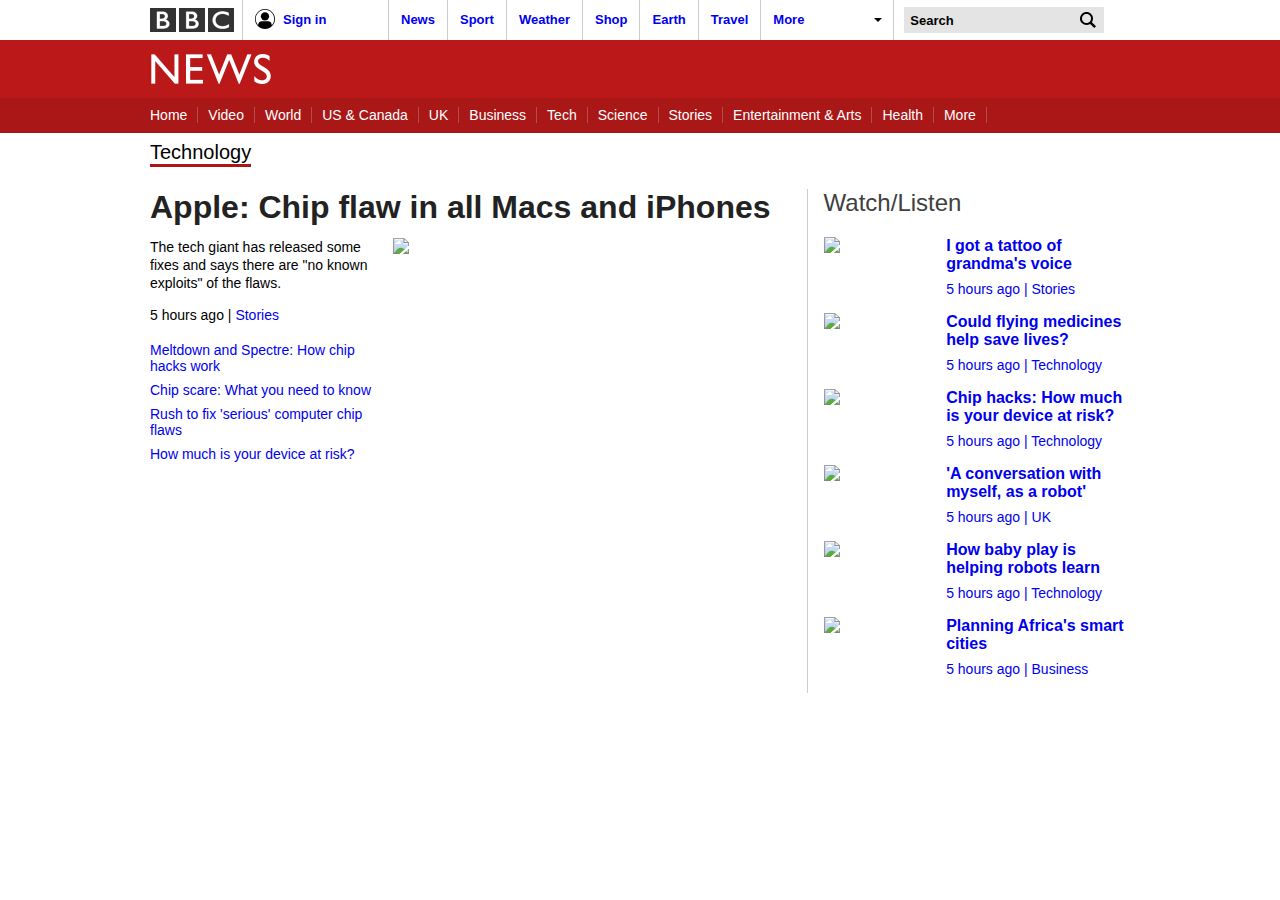
==== index.html @ 489cf722 "HTML and CSS added, along with some placeholder images and a few icons." ====
<!DOCTYPE html>
<html>
  <head>
    <meta charset="utf-8">
    <title>Technology - BBC News</title>
    <link rel="stylesheet" href="style.css">
  </head>
  <body>
    <div class="container nav nav-secondary max-width">
      <div class="logo">
        <img src="images/bbc-logo.png" alt="">
      </div>
      <ul>
        <li class="user">
          <span class="user-icon"></span>
          <a href="#">Sign in</a>
        </li>
        <li><a href="#">News</a></li>
        <li><a href="#">Sport</a></li>
        <li><a href="#">Weather</a></li>
        <li><a href="#">Shop</a></li>
        <li><a href="#">Earth</a></li>
        <li><a href="#">Travel</a></li>
        <li class="dropdown">
          <a href="#">More</a>
          <span class="dropdown-icon"></span>
            <div>
                <h2>MORE</h2>
                <ul>
                    <li>Culture</li>
                    <li>TV</li>
                    <li>CBeebies</li>
                    <li>Bitesize</li>
                    <li>Make It Digital</li>
                    <li>Local</li>
                    <li>Autos</li>
                    <li>Radio</li>
                    <li>Food</li>
                    <li>Music</li>
                    <li>Taster</li>
                    <li>Future</li>
                    <li>CBBC</li>
                    <li>iWonder</li>
                    <li>Arts</li>
                    <li>Nature</li>
                </ul>
            </div>
        </li>
      </ul>
      <div class="search">
        <form>
          <label for="search-field"></label>
          <input type="text" id="search-field" name="search" value="Search">
          <button type="button" name="button"> <img src="images/search-icon.svg" alt=""> </button>
        </form>
      </div>

    </div>
    <div class="banner">
        <div class="max-width banner-logo">
          <a><img src="images/news-white.png" alt=""></a>
        </div>
    </div>
    <div class="nav nav-primary">
      <div class="max-width">
        <ul class="container">
          <li><a href="#"><span>Home</span></a></li>
          <li><a href="#"><span>Video</span></a></li>
          <li><a href="#"><span>World</span></a></li>
          <li><a href="#"><span>US & Canada</span></a></li>
          <li><a href="#"><span>UK</span></a></li>
          <li><a href="#"><span>Business</span></a></li>
          <li><a href="#"><span>Tech</span></a></li>
          <li><a href="#"><span>Science</span></a></li>
          <li><a href="#"><span>Stories</span></a></li>
          <li><a href="#"><span>Entertainment & Arts</span></a></li>
          <li><a href="#"><span>Health</span></a></li>
          <li class="dropdown">
            <a href="#"><span>More</span></a>
              <div>
                  <ul>
                      <li><a href="#">In Pictures</a></li>
                      <li><a href="#">Paradise Papers</a></li>
                      <li><a href="#">Reality Check</a></li>
                      <li><a href="#">Special Reports</a></li>
                      <li><a href="#">World News TV</a></li>
                      <li><a href="#">Explainers</a></li>
                      <li><a href="#">The Reporters</a></li>
                      <li><a href="#">Have Your Say</a></li>
                  </ul>
              </div>
          </li>
        </ul>
      </div>
    </div>

    <div class="main">
      <div class="max-width">
        <div class="page-title">
          <h1>Technology</h1>
        </div>
  <!--  Featured Block  -->
        <div class="column featured">
            <div class="featured-title">
              <a href="#">
                <h2><span class="">Apple: Chip flaw in all Macs and iPhones</span></h2>
              </a>
            </div>

  <!--  Body of featured article  -->
            <div class="column featured-body">
                <div class="featured-body__text">
                    <p>The tech giant has released some fixes and says there are "no known exploits" of the flaws.</p>
                    <p>
                        <span>5 hours ago</span>
                        <span>&#124;</span>
                        <a href="#"><span>Stories</span></a>
                    </p>
                </div>
                <div class="featured-body__links-list">
                    <ul>
                        <li><a href="#">Meltdown and Spectre: How chip hacks work</a></li>
                        <li><a href="#">Chip scare: What you need to know</a></li>
                        <li><a href="#">Rush to fix 'serious' computer chip flaws</a></li>
                        <li><a href="#">How much is your device at risk?</a></li>
                    </ul>
                </div>
            </div>
  <!--  Image of featured article  -->
            <div class="column featured-image">
                <img class="" src="https://placeholdit.co//i/397x223">
            </div>
        </div>
  <!--  Other related links and articles  -->
        <div class="column sidebar">
            <h2>Watch/Listen</h2>
            <ul>
              <li class="container">
                <div class="column sidebar__link-image"><img src="https://placeholdit.co//i/109x61"></div>
                <div class="column sidebar__link-title">
                  <a href="#">
                    <h3>I got a tattoo of grandma's voice</h3>
                      <span>5 hours ago</span>
                      <span>&#124;</span>
                      <a href="#"><span>Stories</span></a>
                  </a>
                </div>
              </li>
              <li class="container">
                <div class="column sidebar__link-image"><img src="https://placeholdit.co//i/109x61"></div>
                <div class="column sidebar__link-title">
                  <a href="#">
                    <h3>Could flying medicines help save lives?</h3>
                      <span>5 hours ago</span>
                      <span>&#124;</span>
                      <a href="#"><span>Technology</span></a>
                  </a>
                </div>
              </li>
              <li class="container">
                <div class="column sidebar__link-image"><img src="https://placeholdit.co//i/109x61"></div>
                <div class="column sidebar__link-title">
                  <a href="#">
                    <h3>Chip hacks: How much is your device at risk?</h3>
                      <span>5 hours ago</span>
                      <span>&#124;</span>
                      <a href="#"><span>Technology</span></a>
                  </a>
                </div>
              </li>
              <li class="container">
                <div class="column sidebar__link-image"><img src="https://placeholdit.co//i/109x61"></div>
                <div class="column sidebar__link-title">
                  <a href="#">
                    <h3>'A conversation with myself, as a robot'</h3>
                      <span>5 hours ago</span>
                      <span>&#124;</span>
                      <a href="#"><span>UK</span></a>
                  </a>
                </div>
              </li>
              <li class="container">
                <div class="column sidebar__link-image"><img src="https://placeholdit.co//i/109x61"></div>
                <div class="column sidebar__link-title">
                  <a href="#">
                    <h3>How baby play is helping robots learn</h3>
                      <span>5 hours ago</span>
                      <span>&#124;</span>
                      <a href="#"><span>Technology</span></a>
                  </a>
                </div>
              </li>
              <li class="container">
                <div class="column sidebar__link-image"><img src="https://placeholdit.co//i/109x61"></div>
                <div class="column sidebar__link-title">
                  <a href="#">
                    <h3>Planning Africa's smart cities</h3>
                      <span>5 hours ago</span>
                      <span>&#124;</span>
                      <a href="#"><span>Business</span></a>
                  </a>
                </div>
              </li>
            </ul>
        </div>

      </div>
    </div>
<div class="footer"></div>
  </body>
</html>
---- style.css ----
* { box-sizing: border-box; }

html { font-family: Helvetica, Arial, sans-serif; font-size: 14px; }
body { padding: 0; margin: 0; }
h1, h2, h3, h4 { margin-top: 0; }
ul { margin: 0; padding: 0; }
li { list-style-type: none; }
a { text-decoration: none; }
p { margin-top: 0; line-height: 18px; }

.page, .max-width {
  max-width: 980px;
  margin: 0 auto;
}
.container {
  overflow: auto;
  width: 100%;
}

.nav li { float: left; }
.nav a { display: block; padding: 0px 12px; }

.nav-secondary { color: #333; font-size: 13px; }
.nav-secondary ul { border-right: 1px solid #ccc; }
.nav-secondary li { border-left: 1px solid #ccc;}
.nav-secondary a {
  font-weight: bold;
  line-height: 40px;
}


.nav-primary { background: #a91717; }
.nav-primary ul { margin-left: -10px; height: 35px; }
.nav-primary li { padding-top: 3px; }
.nav-primary a {
  padding: 0;
  line-height: 28px;
  font-size: 14px;
  color: #fff;
}
.nav-primary a:hover{ border-bottom: 4px solid #fff; }
.nav-primary span {
  border-right: 1px solid rgba(204, 204, 204, 0.3);
  padding: 0px 10px;
}


.logo, .user, .search { float: left; }
.logo { padding: 8px 8px 0 0; }
.logo img { display: inherit; width: 100%; }


.user { position: relative; min-width: 146px; }
.user a { padding-left: 40px; }
.user-icon::before {
  content: url(images/user.svg);
  position: absolute;
  width: 20px;
  top: 9px;
  left: 12px;
}


.search {
  padding: 7px 0 0 10px;
  height: 40px;
  border-left:
  1px solid #ccc;
}
#search-field {
  height: 26px;
  width: 168px;
  background: #e4e4e4;
  border: none;
  font-weight: bold;
  font-size: 13px;
  padding-left: 6px;
}
.search button {
  background: #e4e4e4;
  border: none;
  height: 26px;
  width: 32px;
  float: right;
}
.search button img {
  width: 16px;
  height: 16px;
  display: inline-block;
  vertical-align: middle;
}


.dropdown {
  position: relative;
  width: 133px;
}
.dropdown-icon::after {
  content: url(images/dropdown-icon.svg);
  position: absolute;
  width: 10px;
  right: 10px;
  top: 13px;
}
.dropdown div {
  display: none;
}


.banner { background: #bb1919; }
.banner-logo { padding-top: 14px; padding-bottom: 14px; }
.banner-logo a { display: inherit; width: 122px; }
.banner-logo img { display: inherit; width: 100%; }

.page-title { padding-top: 8px; }
.page-title h1 {
  margin: 0;
  margin-bottom: 22px;
  font-size: 20px;
  font-weight: 400;
  border-bottom: 3px solid #a91717;
  display: inline-block;
}


.column { float: left; }

.featured { width: 67%; padding-right: 16px; }

/* .featured-title { outline: 1px solid red; } */
.featured-title a { color: #222; }
.featured-title a:visited { color: #686868; }
.featured-title h2 { font-size: 32px; margin-bottom: 12px; }

.featured-body { width: 38%; }
/* .featured-body__text { outline: 1px solid red; } */
/* .featured-body__links-list { outline: 1px solid red; } */
.featured-body__links-list a { display: block; padding: 4px 0 4px 0; }

.featured-image img { display: block; width: 100%; }

.sidebar { width: 33%; border-left: 1px solid #ccc; padding-left: 16px; }
.sidebar h2 { font-size: 24px; font-weight: 400; color: #404040; }
.sidebar h3 { font-size: 16px; }
.sidebar__link-image { padding-right: 8px; width: 40%; }
.sidebar__link-title { width: 60%; margin-bottom: 16px; }
.sidebar__link-title h3 { margin-bottom: 8px; }
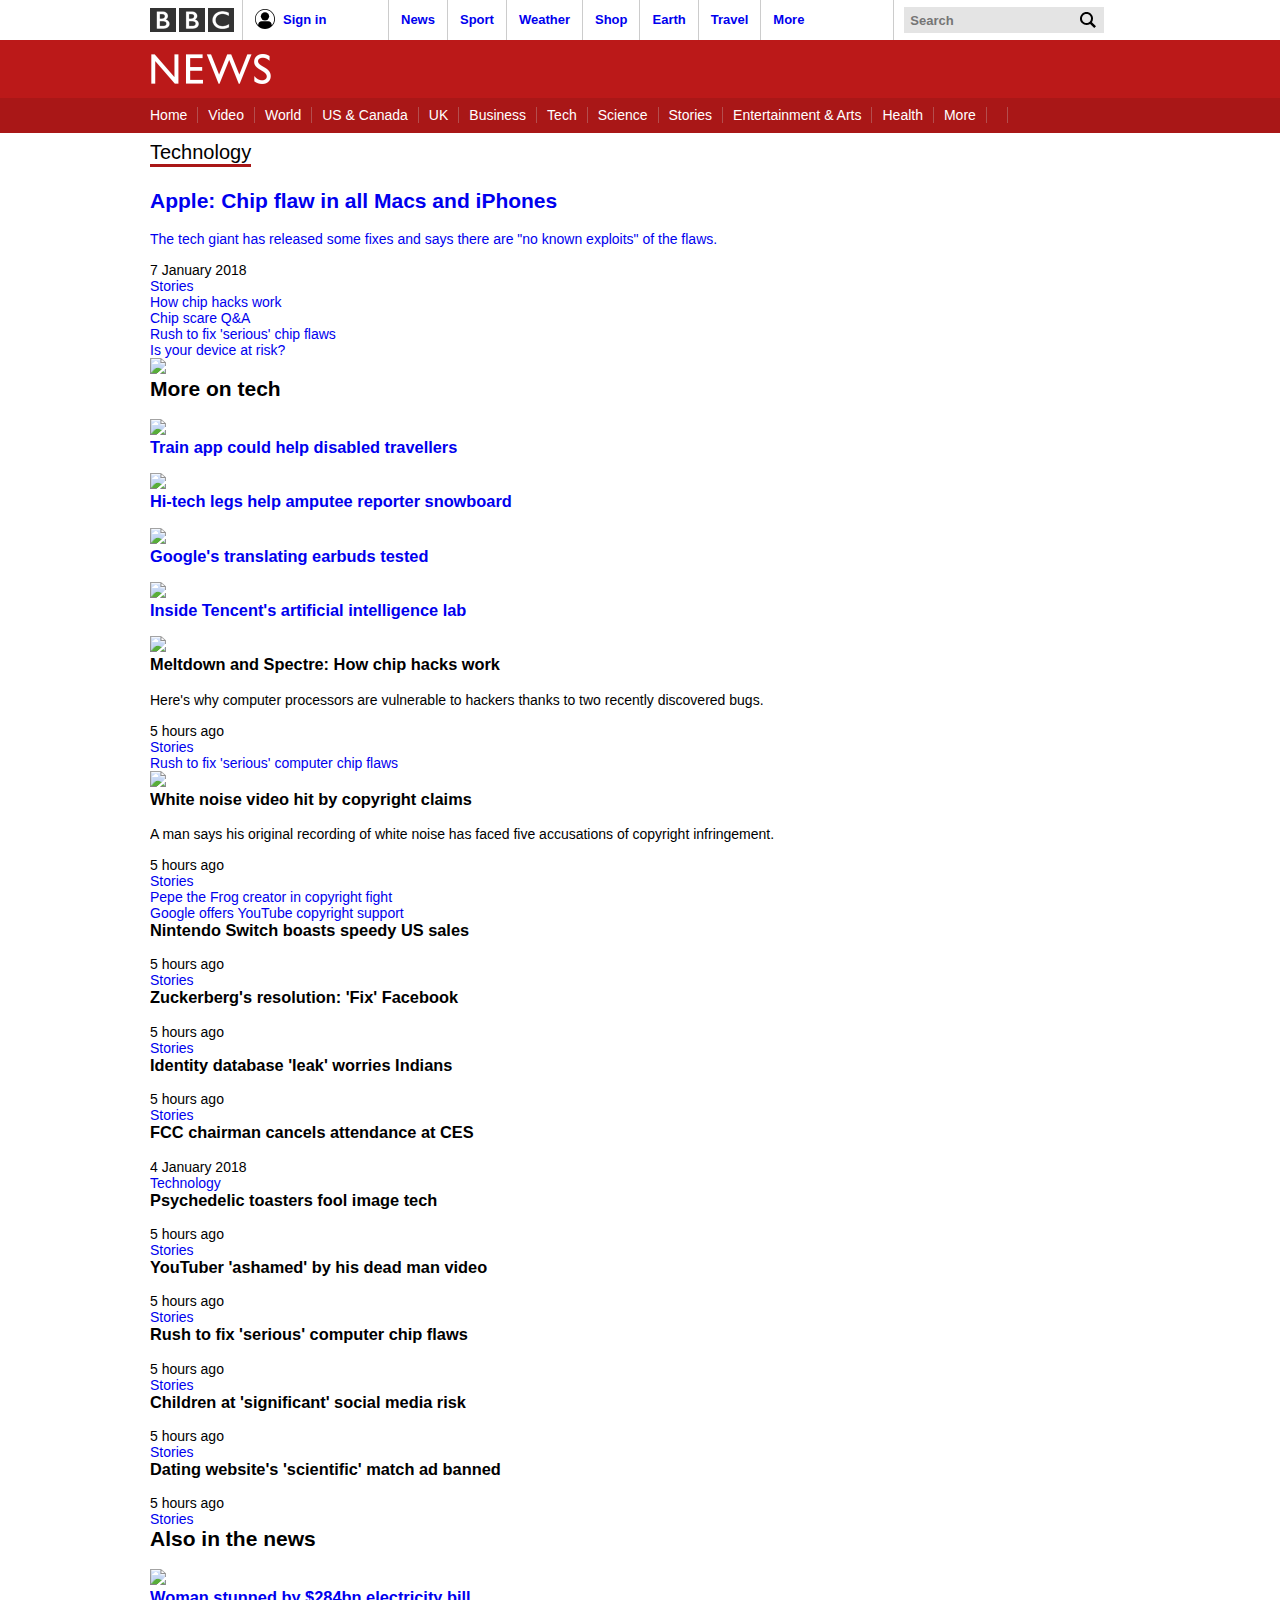
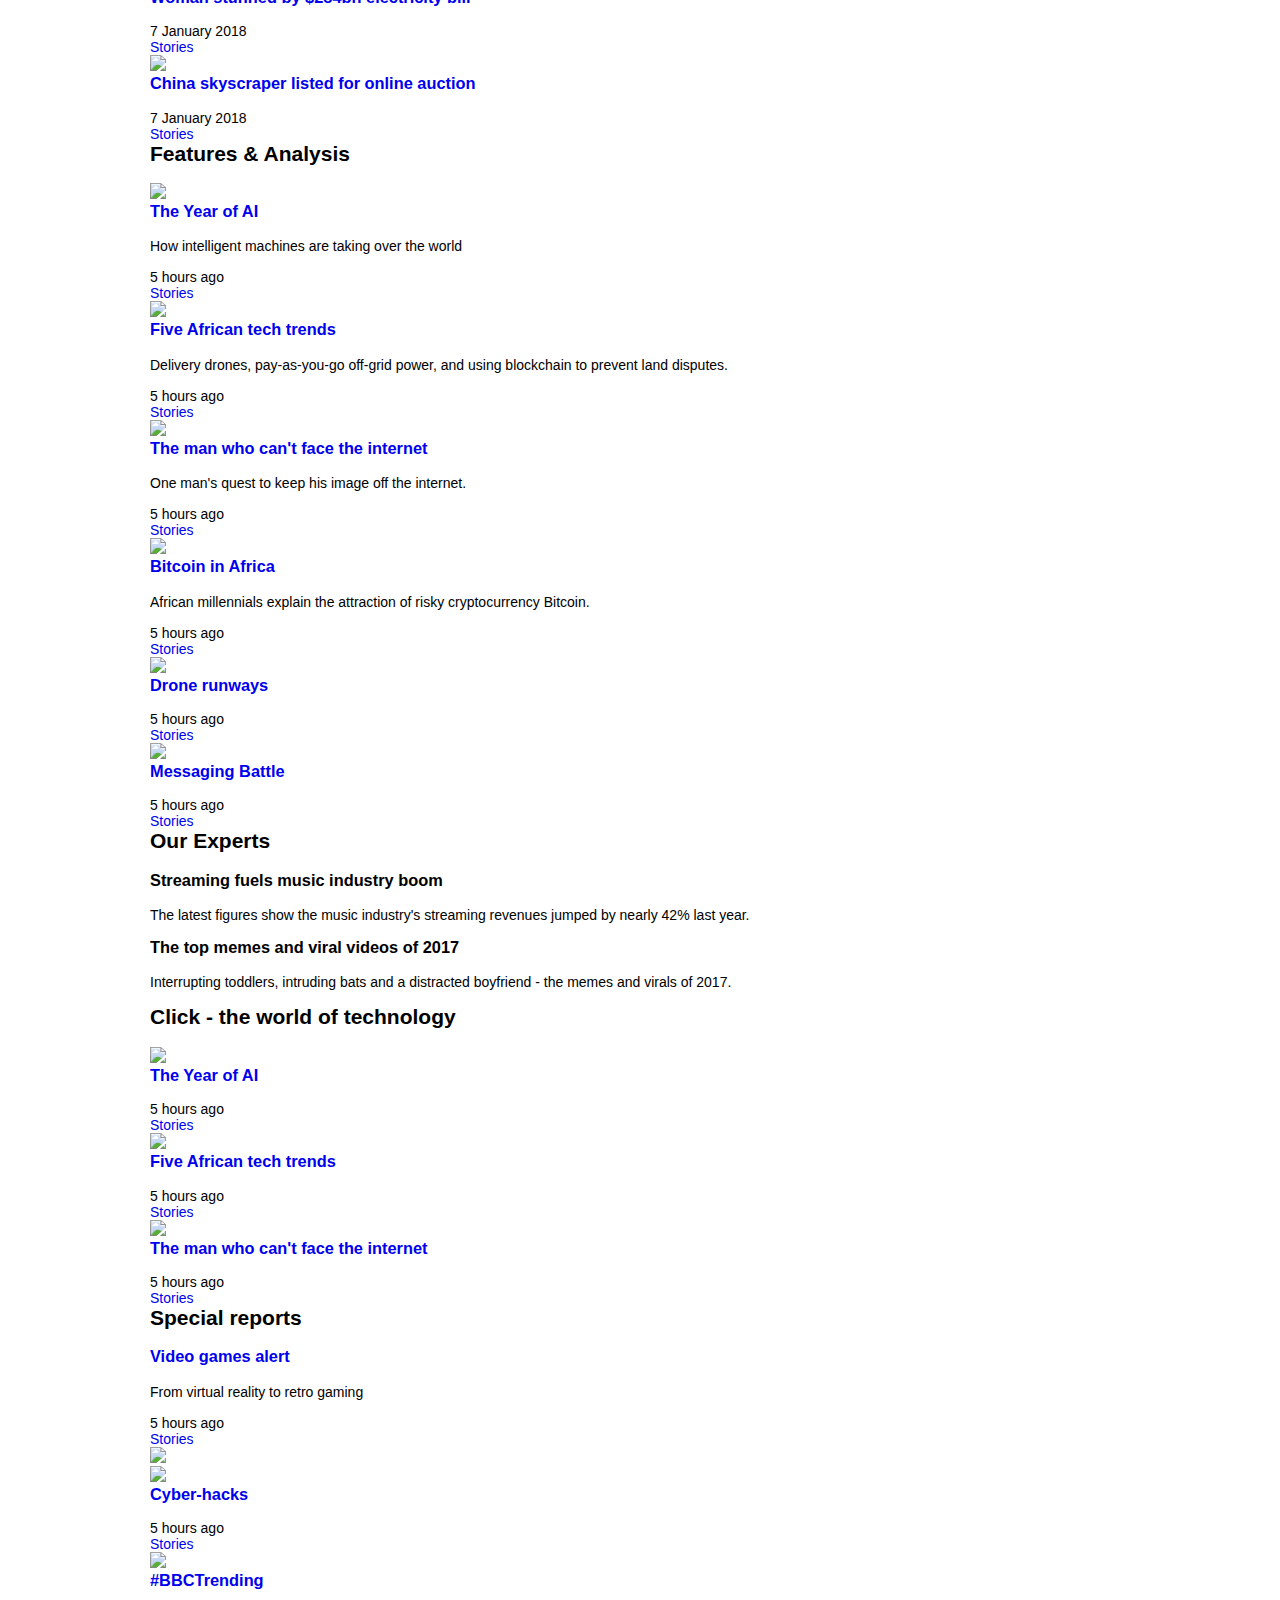
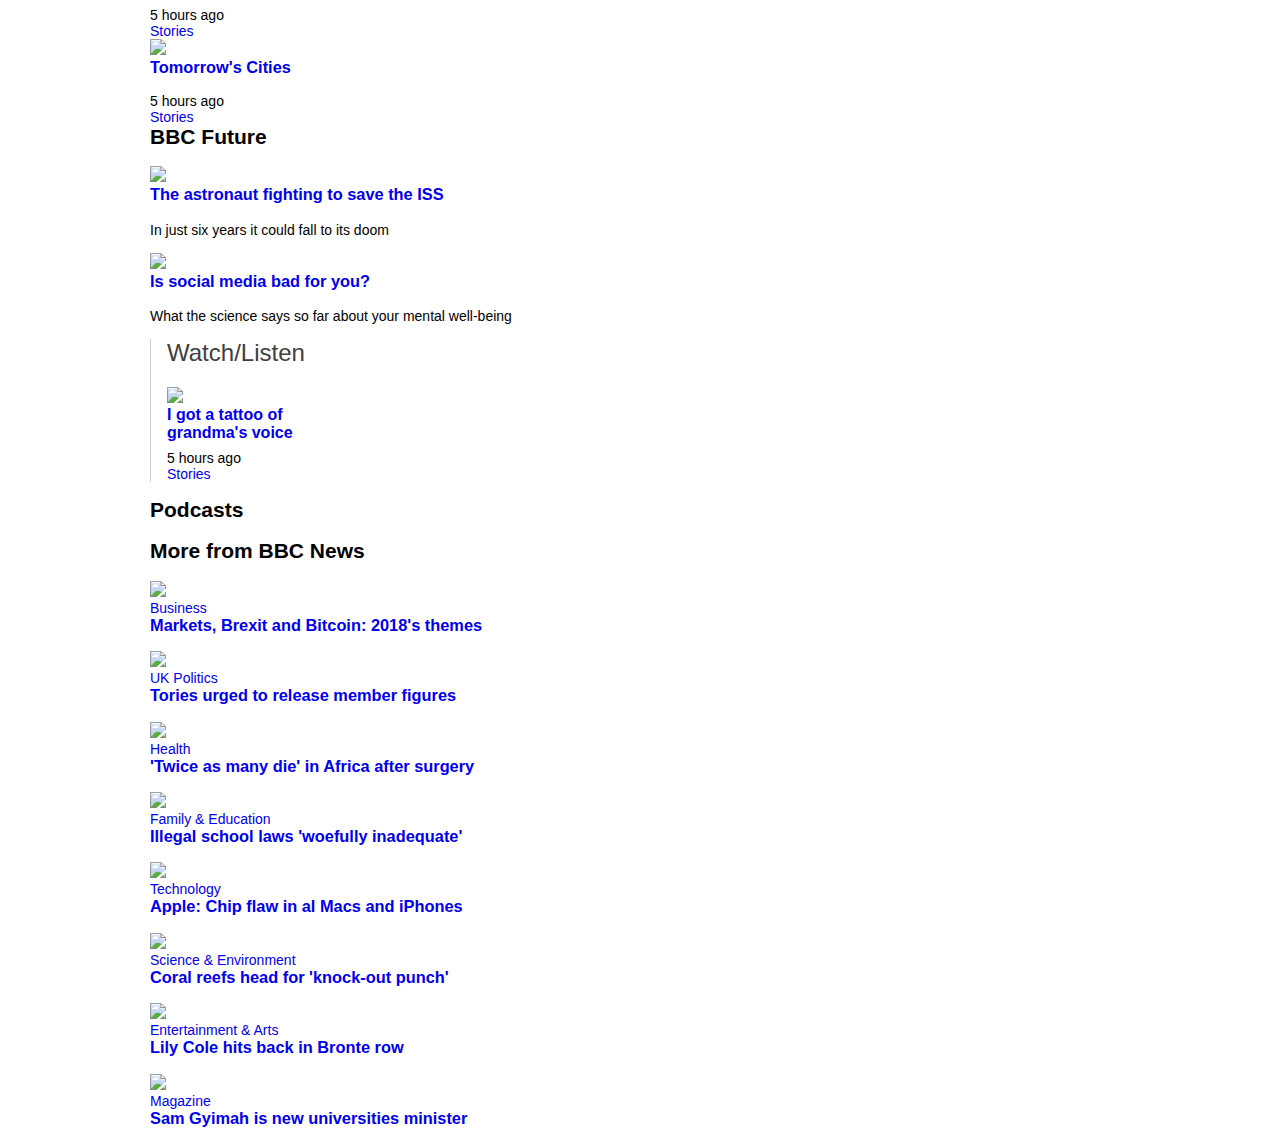
==== commit 25014db3: "Layout mostly completed, some aesthetic elements and sematic tags missing." ====
--- a/index.html
+++ b/index.html
@@ -6,11 +6,12 @@
     <link rel="stylesheet" href="style.css">
   </head>
   <body>
+    <!--  -->
     <div class="container nav nav-secondary max-width">
-      <div class="logo">
+      <div class="block logo">
         <img src="images/bbc-logo.png" alt="">
       </div>
-      <ul>
+      <ul class="block">
         <li class="user">
           <span class="user-icon"></span>
           <a href="#">Sign in</a>
@@ -23,7 +24,7 @@
         <li><a href="#">Travel</a></li>
         <li class="dropdown">
           <a href="#">More</a>
-          <span class="dropdown-icon"></span>
+          <span class="down-arrow__secondary"></span>
             <div>
                 <h2>MORE</h2>
                 <ul>
@@ -47,20 +48,22 @@
             </div>
         </li>
       </ul>
-      <div class="search">
+      <div class="block search">
         <form>
           <label for="search-field"></label>
-          <input type="text" id="search-field" name="search" value="Search">
+          <input type="text" id="search-field" name="search" placeholder="Search">
           <button type="button" name="button"> <img src="images/search-icon.svg" alt=""> </button>
         </form>
       </div>
 
     </div>
+    <!--  -->
     <div class="banner">
         <div class="max-width banner-logo">
           <a><img src="images/news-white.png" alt=""></a>
         </div>
     </div>
+    <!--  -->
     <div class="nav nav-primary">
       <div class="max-width">
         <ul class="container">
@@ -75,8 +78,11 @@
           <li><a href="#"><span>Stories</span></a></li>
           <li><a href="#"><span>Entertainment & Arts</span></a></li>
           <li><a href="#"><span>Health</span></a></li>
-          <li class="dropdown">
-            <a href="#"><span>More</span></a>
+          <li class="dropdown dropdown-button">
+            <a href="#">
+              <span>More</span>
+              <span class="down-arrow__primary"></span>
+            </a>
               <div>
                   <ul>
                       <li><a href="#">In Pictures</a></li>
@@ -94,118 +100,519 @@
       </div>
     </div>
 
-    <div class="main">
-      <div class="max-width">
-        <div class="page-title">
+    <!--  -->
+    <div class="outlined container main">
+      <div class="outlined container max-width">
+
+        <div class="outlined page-title">
           <h1>Technology</h1>
         </div>
-  <!--  Featured Block  -->
-        <div class="column featured">
-            <div class="featured-title">
-              <a href="#">
-                <h2><span class="">Apple: Chip flaw in all Macs and iPhones</span></h2>
-              </a>
-            </div>
-
-  <!--  Body of featured article  -->
-            <div class="column featured-body">
-                <div class="featured-body__text">
-                    <p>The tech giant has released some fixes and says there are "no known exploits" of the flaws.</p>
-                    <p>
-                        <span>5 hours ago</span>
-                        <span>&#124;</span>
-                        <a href="#"><span>Stories</span></a>
-                    </p>
+        <!--  Left column of page: Top stories  -->
+        <div class="block column-left">
+            <!--  Block: Top stories  -->
+            <section class="outlined container">
+                <a href="#"><h2 class="block-media__title-primary">Apple: Chip flaw in all Macs and iPhones</h2></a>
+                <!--  Body of featured article  -->
+                <div class="outlined container flex-container">
+                    <div class="outlined block block-media__text">
+                        <a href="#"><p>The tech giant has released some fixes and says there are "no known exploits" of the flaws.</p></a>
+                        <div class="outlined container block-media__text-footer">
+                            <div class="block block-media__time-stamp">7 January 2018</div>
+                            <div class="block block-media__link-tag"><a href="#">Stories</a></div>
+                        </div>
+
+                        <div class="outlined block-media__list">
+                            <ul>
+                                <li class="block-media__list-link"><a href="#">How chip hacks work</a></li>
+                                <li class="block-media__list-link"><a href="#">Chip scare Q&A</a></li>
+                                <li class="block-media__list-link"><a href="#">Rush to fix 'serious' chip flaws</a></li>
+                                <li class="block-media__list-link"><a href="#">Is your device at risk?</a></li>
+                            </ul>
+                        </div>
+                    </div>
+                    <!--  Image of featured article  -->
+                    <div class="block block-media__image">
+                        <img src="https://placeholdit.co//i/410x230">
+                    </div>
                 </div>
-                <div class="featured-body__links-list">
-                    <ul>
-                        <li><a href="#">Meltdown and Spectre: How chip hacks work</a></li>
-                        <li><a href="#">Chip scare: What you need to know</a></li>
-                        <li><a href="#">Rush to fix 'serious' computer chip flaws</a></li>
-                        <li><a href="#">How much is your device at risk?</a></li>
-                    </ul>
+            </section>
+
+            <!--  Block: More on tech (link to other tech articles)  -->
+            <section class="outlined block-media">
+                <h2>More on tech</h2>
+                <!--  First block  -->
+                <ul class="outlined container flex-container">
+                    <li class="block block-media__column column-of-4">
+                        <img src="https://placeholdit.co//i/149x84">
+                        <a href="#"><h3 class="column__title title-small">Train app could help disabled travellers</h3></a>
+                    </li>
+
+                    <li class="block block-media__column column-of-4">
+                        <img src="https://placeholdit.co//i/149x84">
+                        <a href="#"><h3 class="column__title title-small">Hi-tech legs help amputee reporter snowboard</h3></a>
+                    </li>
+
+                    <li class="block block-media__column column-of-4">
+                        <img src="https://placeholdit.co//i/149x84">
+                        <a href="#"><h3 class="column__title title-small">Google's translating earbuds tested</h3></a>
+                    </li>
+
+                    <li class="block block-media__column column-of-4">
+                        <img src="https://placeholdit.co//i/149x84">
+                        <a href="#"><h3 class="column__title title-small">Inside Tencent's artificial intelligence lab</h3></a>
+                    </li>
+                </ul>
+                <!--  Second block  -->
+                <ul class="outlined container flex-container block-media">
+                    <li class="outlined block block-column__left padding__right">
+                        <div class="link-image">
+                            <img src="https://placeholdit.co//i/270x151">
+                        </div>
+                        <h3 class="block-media__titel-secondary">Meltdown and Spectre: How chip hacks work</h3>
+                        <p>Here's why computer processors are vulnerable to hackers thanks to two recently discovered bugs.</p>
+
+                        <div class="outlined block-media__text-footer">
+                            <div class="block link-info__time-stamp">5 hours ago</div>
+                            <div class="block link-info__tag"><a href="#">Stories</a></div>
+                        </div>
+
+                        <ul>
+                            <li><a href="#">Rush to fix 'serious' computer chip flaws</a></li>
+                        </ul>
+                    </li>
+
+                    <li class="outlined block block-column__left padding__right">
+                        <div class="link-image">
+                            <img src="https://placeholdit.co//i/270x151">
+                        </div>
+                        <h3 class="block-media__titel-secondary">White noise video hit by copyright claims</h3>
+                        <p>A man says his original recording of white noise has faced five accusations of copyright infringement.</p>
+
+                        <div class="outlined block-media__text-footer">
+                            <div class="block link-info__time-stamp">5 hours ago</div>
+                            <div class="block link-info__tag"><a href="#">Stories</a></div>
+                        </div>
+
+                        <ul>
+                            <li><a href="#">Pepe the Frog creator in copyright fight</a></li>
+                            <li><a href="#">Google offers YouTube copyright support</a></li>
+                        </ul>
+                    </li>
+
+                    <li class="outlined block block-column__right padding__right">
+                        <div>
+                            <h3>Nintendo Switch boasts speedy US sales</h3>
+                            <div class="outlined block-media__text-footer">
+                              <div class="block link-info__time-stamp">5 hours ago</div>
+                              <div class="block link-info__tag"><a href="#">Stories</a></div>
+                            </div>
+                        </div>
+
+                        <div>
+                            <h3>Zuckerberg's resolution: 'Fix' Facebook</h3>
+                            <div class="outlined block-media__text-footer">
+                              <div class="block link-info__time-stamp">5 hours ago</div>
+                              <div class="block link-info__tag"><a href="#">Stories</a></div>
+                            </div>
+                        </div>
+
+                        <div>
+                            <h3>Identity database 'leak' worries Indians</h3>
+                            <div class="outlined block-media__text-footer">
+                              <div class="block link-info__time-stamp">5 hours ago</div>
+                              <div class="block link-info__tag"><a href="#">Stories</a></div>
+                            </div>
+                        </div>
+                    </li>
+                </ul>
+                <!--  Third block  -->
+                <ul class="outlined container block-media">
+                    <li class="block column-of-2">
+                        <h3>FCC chairman cancels attendance at CES</h3>
+                        <div class="outlined block-media__text-footer">
+                            <div class="block block-media__time-stamp">4 January 2018</div>
+                            <div class="block block-media__link-tag"><a href="#">Technology</a></div>
+                        </div>
+                    </li>
+
+                    <li class="block column-of-2">
+                        <h3>Psychedelic toasters fool image tech</h3>
+                        <div class="outlined block-media__text-footer">
+                            <div class="block block-media__time-stamp">5 hours ago</div>
+                            <div class="block block-media__link-tag"><a href="#">Stories</a></div>
+                        </div>
+                    </li>
+
+                    <li class="block column-of-2">
+                        <h3>YouTuber 'ashamed' by his dead man video</h3>
+                        <div class="outlined block-media__text-footer">
+                            <div class="block block-media__time-stamp">5 hours ago</div>
+                            <div class="block block-media__link-tag"><a href="#">Stories</a></div>
+                        </div>
+                    </li>
+
+                    <li class="block column-of-2">
+                        <h3>Rush to fix 'serious' computer chip flaws</h3>
+                        <div class="outlined block-media__text-footer">
+                            <div class="block block-media__time-stamp">5 hours ago</div>
+                            <div class="block block-media__link-tag"><a href="#">Stories</a></div>
+                        </div>
+                    </li>
+
+                    <li class="block column-of-2">
+                        <h3>Children at 'significant' social media risk</h3>
+                        <div class="outlined block-media__text-footer">
+                            <div class="block block-media__time-stamp">5 hours ago</div>
+                            <div class="block block-media__link-tag"><a href="#">Stories</a></div>
+                        </div>
+                    </li>
+
+                    <li class="block column-of-2">
+                        <h3>Dating website's 'scientific' match ad banned</h3>
+                        <div class="outlined block-media__text-footer">
+                            <div class="block block-media__time-stamp">5 hours ago</div>
+                            <div class="block block-media__link-tag"><a href="#">Stories</a></div>
+                        </div>
+                    </li>
+                </ul>
+            </section>
+
+            <!--  Also in the news  -->
+            <section class="outlined container block-media">
+                <h2>Also in the news</h2>
+                <div class="block column-of-2">
+                    <div class="block column-of-2">
+                        <img src="https://placeholdit.co//i/157x88">
+                    </div>
+
+                    <div class="block column-of-2 padding__none">
+                      <a href="#"><h3>Woman stunned by $284bn electricity bill</h3></a>
+                      <div class="outlined container block-media__text-footer">
+                          <div class="block block-media__time-stamp">7 January 2018</div>
+                          <div class="block block-media__link-tag"><a href="#">Stories</a></div>
+                      </div>
+                    </div>
                 </div>
-            </div>
-  <!--  Image of featured article  -->
-            <div class="column featured-image">
-                <img class="" src="https://placeholdit.co//i/397x223">
-            </div>
-        </div>
-  <!--  Other related links and articles  -->
-        <div class="column sidebar">
-            <h2>Watch/Listen</h2>
-            <ul>
-              <li class="container">
-                <div class="column sidebar__link-image"><img src="https://placeholdit.co//i/109x61"></div>
-                <div class="column sidebar__link-title">
-                  <a href="#">
-                    <h3>I got a tattoo of grandma's voice</h3>
-                      <span>5 hours ago</span>
-                      <span>&#124;</span>
-                      <a href="#"><span>Stories</span></a>
-                  </a>
+
+                <div class="block column-of-2">
+                    <div class="block column-of-2">
+                        <img src="https://placeholdit.co//i/157x88">
+                    </div>
+
+                    <div class="block column-of-2 padding__none">
+                        <a href="#"><h3>China skyscraper listed for online auction</h3></a>
+                        <div class="outlined container block-media__text-footer">
+                            <div class="block block-media__time-stamp">7 January 2018</div>
+                            <div class="block block-media__link-tag"><a href="#">Stories</a></div>
+                        </div>
+                    </div>
                 </div>
-              </li>
-              <li class="container">
-                <div class="column sidebar__link-image"><img src="https://placeholdit.co//i/109x61"></div>
-                <div class="column sidebar__link-title">
-                  <a href="#">
-                    <h3>Could flying medicines help save lives?</h3>
-                      <span>5 hours ago</span>
-                      <span>&#124;</span>
-                      <a href="#"><span>Technology</span></a>
-                  </a>
-                </div>
-              </li>
-              <li class="container">
-                <div class="column sidebar__link-image"><img src="https://placeholdit.co//i/109x61"></div>
-                <div class="column sidebar__link-title">
-                  <a href="#">
-                    <h3>Chip hacks: How much is your device at risk?</h3>
-                      <span>5 hours ago</span>
-                      <span>&#124;</span>
-                      <a href="#"><span>Technology</span></a>
-                  </a>
-                </div>
-              </li>
-              <li class="container">
-                <div class="column sidebar__link-image"><img src="https://placeholdit.co//i/109x61"></div>
-                <div class="column sidebar__link-title">
-                  <a href="#">
-                    <h3>'A conversation with myself, as a robot'</h3>
-                      <span>5 hours ago</span>
-                      <span>&#124;</span>
-                      <a href="#"><span>UK</span></a>
-                  </a>
-                </div>
-              </li>
-              <li class="container">
-                <div class="column sidebar__link-image"><img src="https://placeholdit.co//i/109x61"></div>
-                <div class="column sidebar__link-title">
-                  <a href="#">
-                    <h3>How baby play is helping robots learn</h3>
-                      <span>5 hours ago</span>
-                      <span>&#124;</span>
-                      <a href="#"><span>Technology</span></a>
-                  </a>
-                </div>
-              </li>
-              <li class="container">
-                <div class="column sidebar__link-image"><img src="https://placeholdit.co//i/109x61"></div>
-                <div class="column sidebar__link-title">
-                  <a href="#">
-                    <h3>Planning Africa's smart cities</h3>
-                      <span>5 hours ago</span>
-                      <span>&#124;</span>
-                      <a href="#"><span>Business</span></a>
-                  </a>
-                </div>
-              </li>
-            </ul>
-        </div>
-
+            </section>
+
+            <!--  Feature and Analysis  -->
+            <section class="outlined block-media">
+              <h2>Features & Analysis</h2>
+              <ul class="container">
+                  <li class="block column-of-3">
+                    <img src="https://placeholdit.co//i/204x115">
+
+                    <div class="outlined container column__body">
+                        <a href="#"><h3 class="column__title title-small">The Year of AI</h3></a>
+                        <p>How intelligent machines are taking over the world</p>
+                        <div class="block-media__text-footer">
+                            <div class="block block-media__time-stamp">5 hours ago</div>
+                            <div class="block block-media__link-tag"><a href="#">Stories</a></div>
+                        </div>
+                    </div>
+                  </li>
+
+                  <li class="block column-of-3">
+                    <img src="https://placeholdit.co//i/204x115">
+
+                    <div class="outlined container column__body">
+                        <a href="#"><h3 class="column__title title-small">Five African tech trends</h3></a>
+                        <p>Delivery drones, pay-as-you-go off-grid power, and using blockchain to prevent land disputes.</p>
+                        <div class="block-media__text-footer">
+                            <div class="block block-media__time-stamp">5 hours ago</div>
+                            <div class="block block-media__link-tag"><a href="#">Stories</a></div>
+                        </div>
+                    </div>
+                  </li>
+
+                  <li class="block column-of-3">
+                    <img src="https://placeholdit.co//i/204x115">
+
+                    <div class="outlined container column__body">
+                        <a href="#"><h3 class="column__title title-small">The man who can't face the internet</h3></a>
+                        <p>One man's quest to keep his image off the internet.</p>
+                        <div class="block-media__text-footer">
+                            <div class="block block-media__time-stamp">5 hours ago</div>
+                            <div class="block block-media__link-tag"><a href="#">Stories</a></div>
+                        </div>
+                    </div>
+                  </li>
+                </ul>
+
+                <ul class="container">
+                  <li class="block column-of-3">
+                    <img src="https://placeholdit.co//i/204x115">
+
+                    <div class="column__body">
+                        <a href="#"><h3 class="column__title title-small">Bitcoin in Africa</h3></a>
+                        <p>African millennials explain the attraction of risky cryptocurrency Bitcoin.</p>
+                        <div class="block-media__text-footer">
+                            <div class="block block-media__time-stamp">5 hours ago</div>
+                            <div class="block block-media__link-tag"><a href="#">Stories</a></div>
+                        </div>
+                    </div>
+                  </li>
+
+                  <li class="block column-of-3">
+                    <img src="https://placeholdit.co//i/204x115">
+
+                    <div class="column__body">
+                        <a href="#"><h3 class="column__title title-small">Drone runways</h3></a>
+                        <p></p>
+                        <div class="block-media__text-footer">
+                            <div class="block block-media__time-stamp">5 hours ago</div>
+                            <div class="block block-media__link-tag"><a href="#">Stories</a></div>
+                        </div>
+                    </div>
+                  </li>
+
+                  <li class="block column-of-3">
+                    <img src="https://placeholdit.co//i/204x115">
+
+                    <div class="column__body">
+                        <a href="#"><h3 class="column__title title-small">Messaging Battle</h3></a>
+                        <p></p>
+                        <div class="block-media__text-footer">
+                            <div class="block block-media__time-stamp">5 hours ago</div>
+                            <div class="block block-media__link-tag"><a href="#">Stories</a></div>
+                        </div>
+                    </div>
+                  </li>
+              </ul>
+            </section>
+
+            <!--  Our Experts  -->
+            <section class="outlined block-media">
+              <h2>Our Experts</h2>
+              <div class="">
+                <h3>Streaming fuels music industry boom</h3>
+                <p>The latest figures show the music industry's streaming revenues jumped by nearly 42% last year.</p>
+              </div>
+
+              <div class="">
+                <h3>The top memes and viral videos of 2017</h3>
+                <p>Interrupting toddlers, intruding bats and a distracted boyfriend - the memes and virals of 2017.</p>
+              </div>
+            </section>
+
+            <!--  Click - The World of Technology  -->
+            <section class="outlined block-media">
+              <h2>Click - the world of technology</h2>
+              <ul class="container">
+                  <li class="block column-of-3">
+                    <img src="https://placeholdit.co//i/204x115">
+                    <a href="#"><h3 class="column__title">The Year of AI</h3></a>
+                    <div class="outlined container block-media__text-footer">
+                        <div class="block block-media__time-stamp">5 hours ago</div>
+                        <div class="block block-media__link-tag"><a href="#">Stories</a></div>
+                    </div>
+                  </li>
+
+                  <li class="block column-of-3">
+                    <img src="https://placeholdit.co//i/204x115">
+                    <a href="#"><h3 class="column__title">Five African tech trends</h3></a>
+                    <div class="outlined container block-media__text-footer">
+                        <div class="block block-media__time-stamp">5 hours ago</div>
+                        <div class="block block-media__link-tag"><a href="#">Stories</a></div>
+                    </div>
+                  </li>
+
+                  <li class="block column-of-3">
+                    <img src="https://placeholdit.co//i/204x115">
+                    <a href="#"><h3 class="column__title">The man who can't face the internet</h3></a>
+                    <div class="outlined container block-media__text-footer">
+                        <div class="block block-media__time-stamp">5 hours ago</div>
+                        <div class="block block-media__link-tag"><a href="#">Stories</a></div>
+                    </div>
+                  </li>
+              </ul>
+
+            </section>
+
+            <!--  Special Reports  -->
+            <section class="outlined container block-media">
+              <h2>Special reports</h2>
+              <div class="container">
+                  <div class="block block-media__text-mini">
+                    <a href="#"><h3 class="title-medium">Video games alert</h3></a>
+                      <p>From virtual reality to retro gaming</p>
+                      <div class="outlined container block-media__text-footer">
+                          <div class="block block-media__time-stamp">5 hours ago</div>
+                          <div class="block block-media__link-tag"><a href="#">Stories</a></div>
+                      </div>
+                  </div>
+                  <div class="block block-media__image-large">
+                      <img src="https://placeholdit.co//i/445x250">
+                  </div>
+              </div>
+
+              <ul class="container block-media__columns">
+                <li class="block block-media__column column-of-3">
+                    <img src="https://placeholdit.co//i/235x132">
+                    <div class="column__text">
+                        <a href="#"><h3 class="column__title title-small">Cyber-hacks</h3></a>
+                        <div>
+                            <div class="block block-media__time-stamp">5 hours ago</div>
+                            <div class="block block-media__link-tag"><a href="#">Stories</a></div>
+                        </div>
+                    </div>
+                </li>
+                <li class="block block-media__column column-of-3">
+                    <img src="https://placeholdit.co//i/235x132">
+                    <div class="column__text">
+                        <a href="#"><h3 class="column__title title-small">#BBCTrending</h3></a>
+                        <div>
+                            <div class="block block-media__time-stamp">5 hours ago</div>
+                            <div class="block block-media__link-tag"><a href="#">Stories</a></div>
+                        </div>
+                    </div>
+                </li>
+                <li class="block block-media__column column-of-3">
+                    <img src="https://placeholdit.co//i/235x132">
+                    <div class="column__text">
+                        <a href="#"><h3 class="column__title title-small">Tomorrow's Cities</h3></a>
+                        <div>
+                            <div class="block block-media__time-stamp">5 hours ago</div>
+                            <div class="block block-media__link-tag"><a href="#">Stories</a></div>
+                        </div>
+                    </div>
+                </li>
+              </ul>
+            </section>
+
+            <!--  BBC Future  -->
+            <section class="outlined block-media">
+              <h2>BBC Future</h2>
+              <div class="container flex-container">
+                  <div class="block column-of-2">
+                    <img src="https://placeholdit.co//i/340x191">
+                    <a href="#"><h3 class="column__title title-small">The astronaut fighting to save the ISS</h3></a>
+                    <p>In just six years it could fall to its doom</p>
+                  </div>
+
+                  <div class="block column-of-2">
+                    <img src="https://placeholdit.co//i/340x191">
+                    <a href="#"><h3 class="column__title title-small">Is social media bad for you?</h3></a>
+                    <p>What the science says so far about your mental well-being</p>
+                  </div>
+              </div>
+
+            </section>
+        </div><!--  End of left block Div  -->
+        <!--  Right column of page: Watch/Listen  -->
+        <section class="outlined block column-right sidebar">
+          <h2>Watch/Listen</h2>
+          <ul>
+            <li>
+              <div class="block sidebar__link-image"><img src="https://placeholdit.co//i/130x73"></div>
+              <div class="block sidebar__link-title">
+                  <a href="#"><h3>I got a tattoo of grandma's voice</h3></a>
+                  <div class="block sidebar__time-stamp">5 hours ago</div>
+                  <div class="block sidebar__link-tag"><a href="#">Stories</a></div>
+              </div>
+            </li>
+          </ul>
+        </section>
+      </div><!--  End of Max-width Div  -->
+
+      <!--  Podcasts, More from BBC  -->
+      <div class="max-width">
+        <section class="outlined block-400">
+          <h2>Podcasts</h2>
+        </section>
       </div>
-    </div>
-<div class="footer"></div>
+
+      <div class="max-width">
+        <section class="outlined block-media">
+          <h2>More from BBC News</h2>
+          <ul class="container flex-container">
+            <li class="block column-of-4">
+              <div class=""><img src="https://placeholdit.co//i/235x132"></div>
+              <div class="block__column-body">
+                  <a href="#" class="block__column-tag">Business</a>
+                  <a href="#"><h3 class="column__title">Markets, Brexit and Bitcoin: 2018's themes</h3></a>
+              </div>
+            </li>
+
+            <li class="block column-of-4">
+              <div class=""><img src="https://placeholdit.co//i/235x132"></div>
+              <div class="block__column-body">
+                  <a href="#" class="block__column-tag">UK Politics</a>
+                  <a href="#"><h3 class="column__title">Tories urged to release member figures</h3></a>
+              </div>
+            </li>
+
+            <li class="block column-of-4">
+              <div class=""><img src="https://placeholdit.co//i/235x132"></div>
+              <div class="block__column-body">
+                  <a href="#" class="block__column-tag">Health</a>
+                  <a href="#"><h3 class="column__title">'Twice as many die' in Africa after surgery</h3></a>
+              </div>
+            </li>
+
+            <li class="block column-of-4">
+              <div class=""><img src="https://placeholdit.co//i/235x132"></div>
+              <div class="block__column-body">
+                  <a href="#" class="block__column-tag">Family & Education</a>
+                  <a href="#"><h3 class="column__title">Illegal school laws 'woefully inadequate'</h3></a>
+              </div>
+            </li>
+
+            <li class="block column-of-4">
+              <div class=""><img src="https://placeholdit.co//i/235x132"></div>
+              <div class="block__column-body">
+                  <a href="#" class="block__column-tag">Technology</a>
+                  <a href="#"><h3 class="column__title">Apple: Chip flaw in al  Macs and iPhones</h3></a>
+              </div>
+            </li>
+
+            <li class="block column-of-4">
+              <div class=""><img src="https://placeholdit.co//i/235x132"></div>
+              <div class="block__column-body">
+                  <a href="#" class="block__column-tag">Science & Environment</a>
+                  <a href="#"><h3 class="column__title">Coral reefs head for 'knock-out punch'</h3></a>
+              </div>
+            </li>
+
+            <li class="block column-of-4">
+              <div class=""><img src="https://placeholdit.co//i/235x132"></div>
+              <div class="block__column-body">
+                  <a href="#" class="block__column-tag">Entertainment & Arts</a>
+                  <a href="#"><h3 class="column__title">Lily Cole hits back in Bronte row</h3></a>
+              </div>
+            </li>
+
+            <li class="block column-of-4">
+              <div class=""><img src="https://placeholdit.co//i/235x132"></div>
+              <div class="block__column-body">
+                  <a href="#" class="block__column-tag">Magazine</a>
+                  <a href="#"><h3 class="column__title">Sam Gyimah is new universities minister</h3></a>
+              </div>
+            </li>
+          </ul>
+        </section>
+      </div>
+
+    </div><!--  End of Main Div  -->
+
+    <!-- Footer Block  -->
+    <footer class="outlined block-400">
+      <div class="outlined block-200 max-width">
+      <!-- <div class="block-400"></div> -->
+    </footer>
   </body>
 </html>
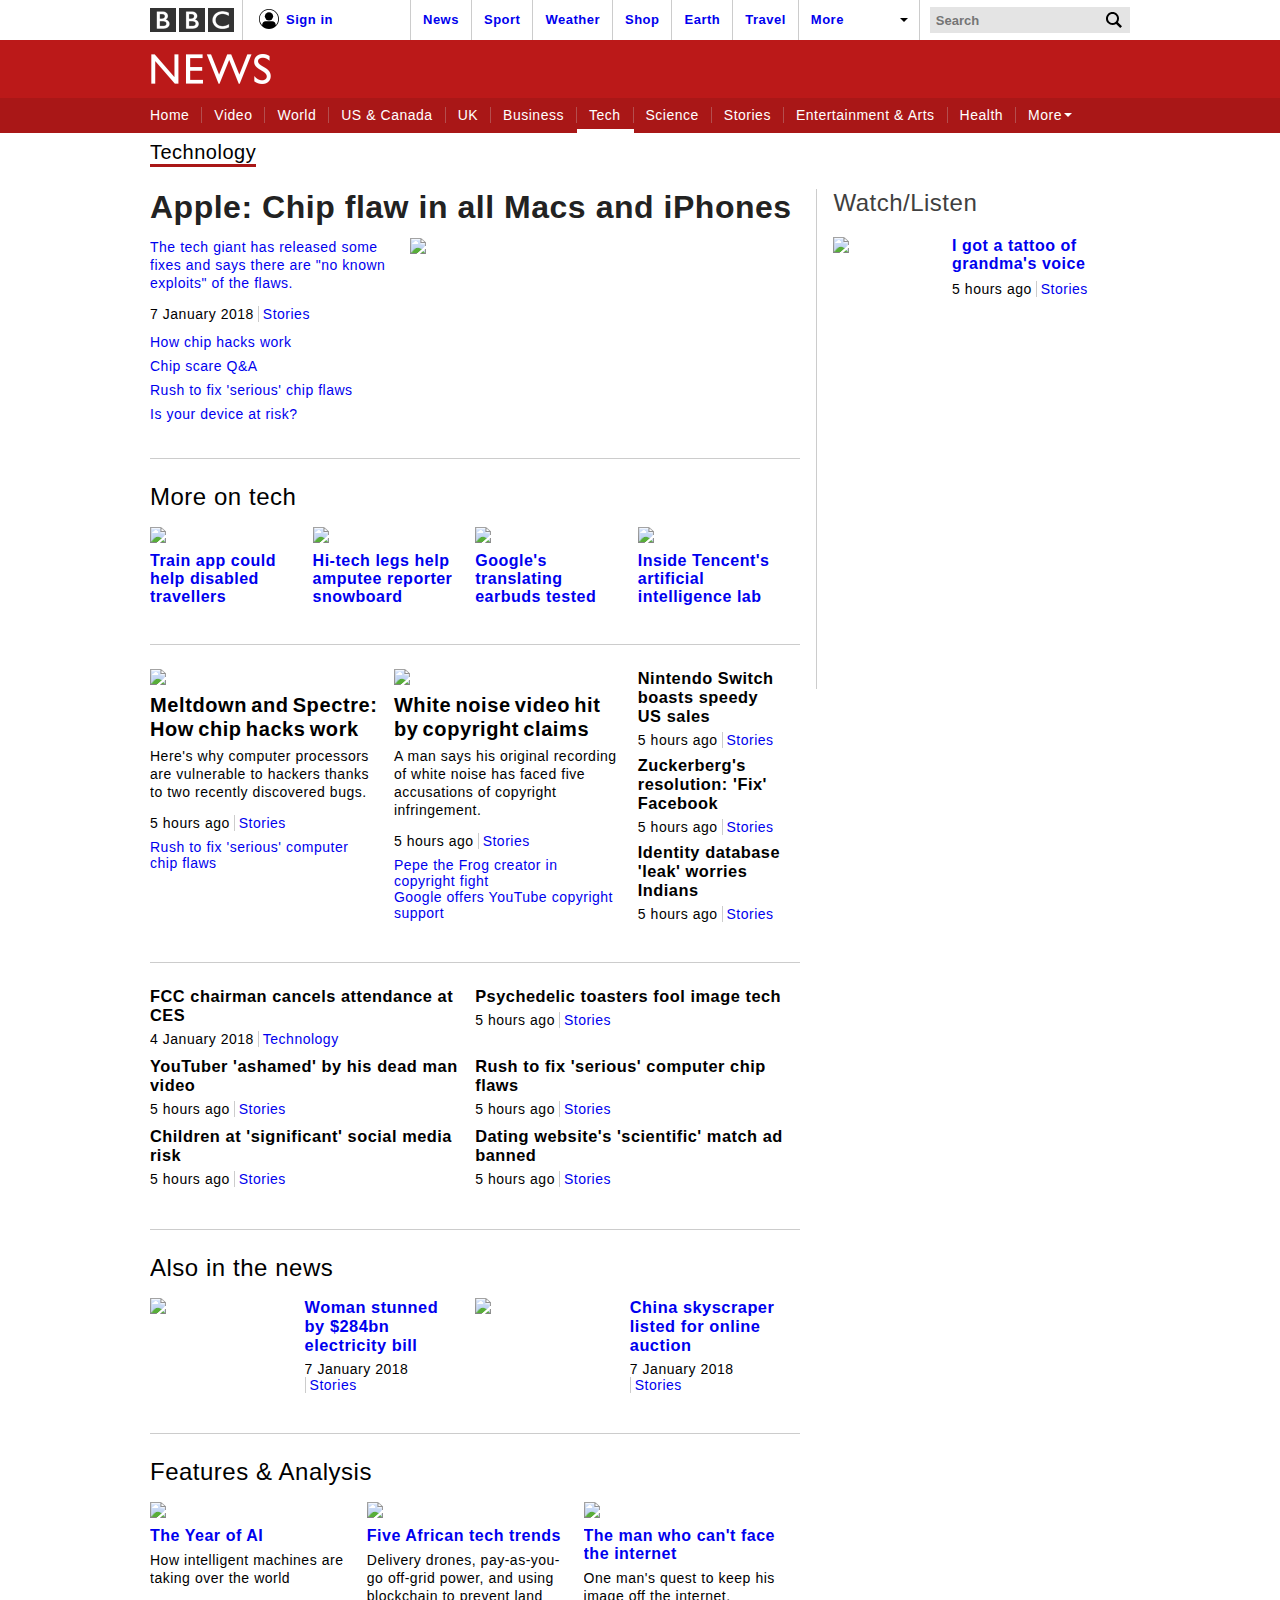
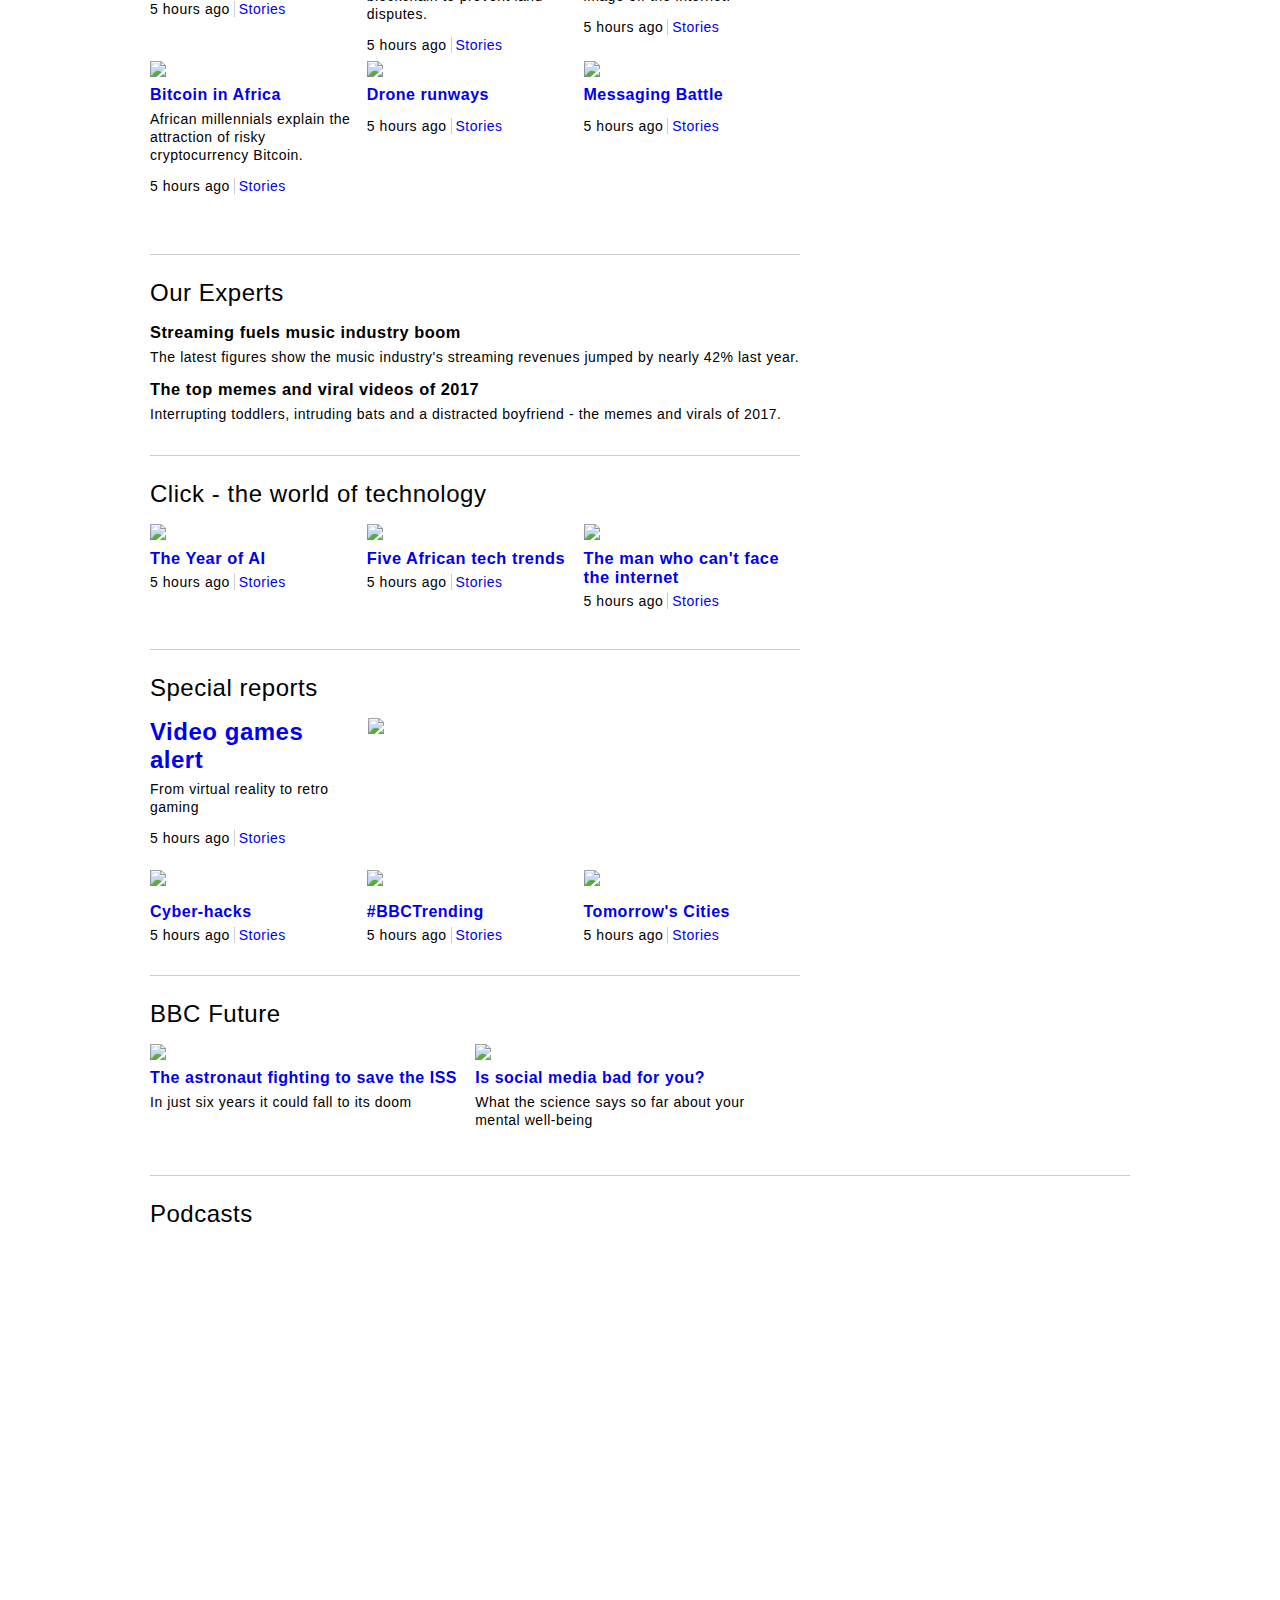
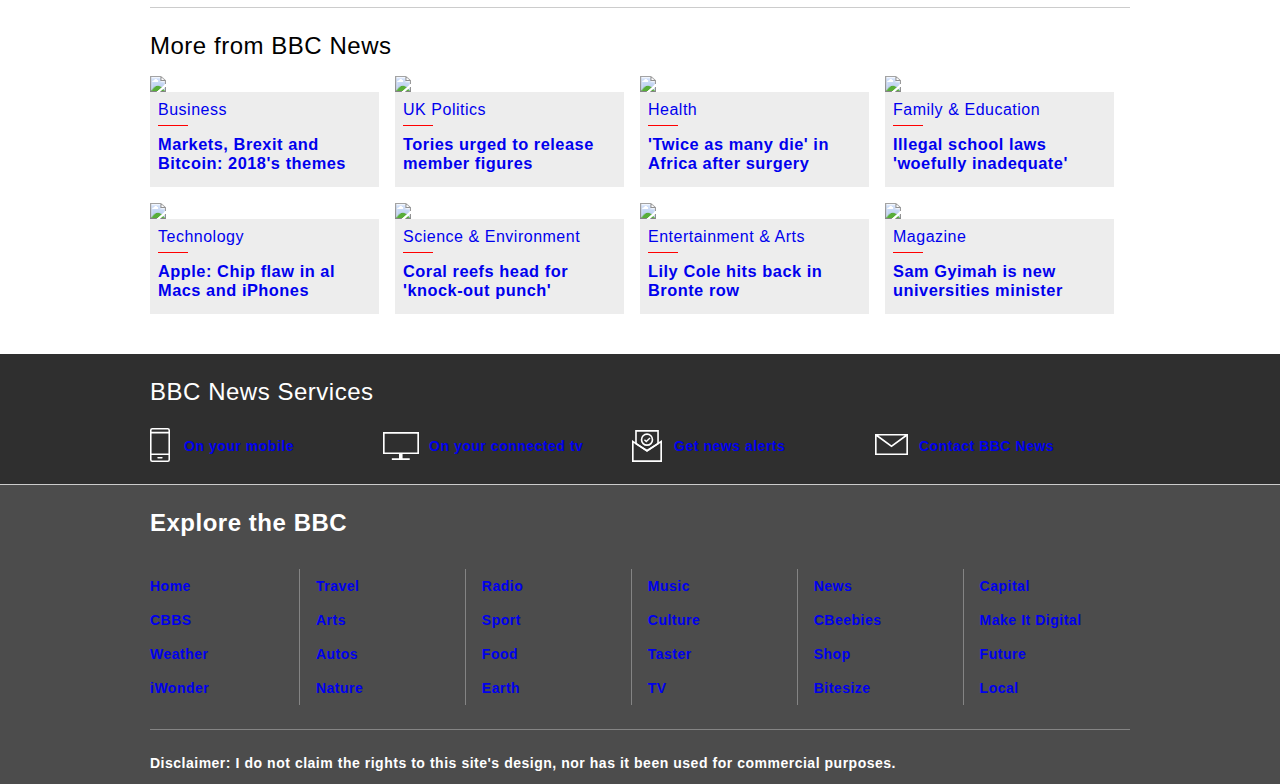
==== commit 5177d692: "commit @ 12:51AM, Jan 10" ====
--- a/index.html
+++ b/index.html
@@ -3,616 +3,666 @@
   <head>
     <meta charset="utf-8">
     <title>Technology - BBC News</title>
+    <link rel="stylesheet" href="css/reset.css">
+    <link rel="stylesheet" href="css/typography.css">
+    <link rel="stylesheet" href="css/layout.css">
     <link rel="stylesheet" href="style.css">
   </head>
   <body>
-    <!--  -->
-    <div class="container nav nav-secondary max-width">
-      <div class="block logo">
-        <img src="images/bbc-logo.png" alt="">
-      </div>
-      <ul class="block">
-        <li class="user">
-          <span class="user-icon"></span>
-          <a href="#">Sign in</a>
-        </li>
-        <li><a href="#">News</a></li>
-        <li><a href="#">Sport</a></li>
-        <li><a href="#">Weather</a></li>
-        <li><a href="#">Shop</a></li>
-        <li><a href="#">Earth</a></li>
-        <li><a href="#">Travel</a></li>
-        <li class="dropdown">
-          <a href="#">More</a>
-          <span class="down-arrow__secondary"></span>
-            <div>
-                <h2>MORE</h2>
-                <ul>
-                    <li>Culture</li>
-                    <li>TV</li>
-                    <li>CBeebies</li>
-                    <li>Bitesize</li>
-                    <li>Make It Digital</li>
-                    <li>Local</li>
-                    <li>Autos</li>
-                    <li>Radio</li>
-                    <li>Food</li>
-                    <li>Music</li>
-                    <li>Taster</li>
-                    <li>Future</li>
-                    <li>CBBC</li>
-                    <li>iWonder</li>
-                    <li>Arts</li>
-                    <li>Nature</li>
-                </ul>
+        <header>
+          <!--  Top Navigation  -->
+          <div class="container nav nav-secondary max-width">
+            <div class="block logo">
+              <img src="images/bbc-logo.png" alt="">
             </div>
-        </li>
-      </ul>
-      <div class="block search">
-        <form>
-          <label for="search-field"></label>
-          <input type="text" id="search-field" name="search" placeholder="Search">
-          <button type="button" name="button"> <img src="images/search-icon.svg" alt=""> </button>
-        </form>
-      </div>
-
-    </div>
-    <!--  -->
-    <div class="banner">
-        <div class="max-width banner-logo">
-          <a><img src="images/news-white.png" alt=""></a>
-        </div>
-    </div>
-    <!--  -->
-    <div class="nav nav-primary">
-      <div class="max-width">
-        <ul class="container">
-          <li><a href="#"><span>Home</span></a></li>
-          <li><a href="#"><span>Video</span></a></li>
-          <li><a href="#"><span>World</span></a></li>
-          <li><a href="#"><span>US & Canada</span></a></li>
-          <li><a href="#"><span>UK</span></a></li>
-          <li><a href="#"><span>Business</span></a></li>
-          <li><a href="#"><span>Tech</span></a></li>
-          <li><a href="#"><span>Science</span></a></li>
-          <li><a href="#"><span>Stories</span></a></li>
-          <li><a href="#"><span>Entertainment & Arts</span></a></li>
-          <li><a href="#"><span>Health</span></a></li>
-          <li class="dropdown dropdown-button">
-            <a href="#">
-              <span>More</span>
-              <span class="down-arrow__primary"></span>
-            </a>
-              <div>
-                  <ul>
-                      <li><a href="#">In Pictures</a></li>
-                      <li><a href="#">Paradise Papers</a></li>
-                      <li><a href="#">Reality Check</a></li>
-                      <li><a href="#">Special Reports</a></li>
-                      <li><a href="#">World News TV</a></li>
-                      <li><a href="#">Explainers</a></li>
-                      <li><a href="#">The Reporters</a></li>
-                      <li><a href="#">Have Your Say</a></li>
-                  </ul>
+            <ul class="block">
+              <li class="user">
+                <span class="user-icon"></span>
+                <a href="#">Sign in</a>
+              </li>
+              <li><a href="#">News</a></li>
+              <li><a href="#">Sport</a></li>
+              <li><a href="#">Weather</a></li>
+              <li><a href="#">Shop</a></li>
+              <li><a href="#">Earth</a></li>
+              <li><a href="#">Travel</a></li>
+              <li class="dropdown">
+                <a href="#">More</a>
+                <span class="down-arrow__secondary"></span>
+                  <div>
+                      <h2>MORE</h2>
+                      <ul>
+                          <li>Culture</li>
+                          <li>TV</li>
+                          <li>CBeebies</li>
+                          <li>Bitesize</li>
+                          <li>Make It Digital</li>
+                          <li>Local</li>
+                          <li>Autos</li>
+                          <li>Radio</li>
+                          <li>Food</li>
+                          <li>Music</li>
+                          <li>Taster</li>
+                          <li>Future</li>
+                          <li>CBBC</li>
+                          <li>iWonder</li>
+                          <li>Arts</li>
+                          <li>Nature</li>
+                      </ul>
+                  </div>
+              </li>
+            </ul>
+            <div class="block search">
+              <form>
+                <label for="search-field"></label>
+                <input type="text" id="search-field" name="search" placeholder="Search">
+                <button type="button" name="button"> <img src="images/search-icon.svg" alt=""> </button>
+              </form>
+            </div>
+
+          </div>
+          <!-- Page banner -->
+          <div class="banner">
+              <div class="max-width banner-logo">
+                <a><img src="images/news-white.png" alt=""></a>
               </div>
-          </li>
-        </ul>
-      </div>
-    </div>
-
-    <!--  -->
-    <div class="outlined container main">
-      <div class="outlined container max-width">
-
-        <div class="outlined page-title">
-          <h1>Technology</h1>
-        </div>
-        <!--  Left column of page: Top stories  -->
-        <div class="block column-left">
-            <!--  Block: Top stories  -->
-            <section class="outlined container">
-                <a href="#"><h2 class="block-media__title-primary">Apple: Chip flaw in all Macs and iPhones</h2></a>
-                <!--  Body of featured article  -->
-                <div class="outlined container flex-container">
-                    <div class="outlined block block-media__text">
-                        <a href="#"><p>The tech giant has released some fixes and says there are "no known exploits" of the flaws.</p></a>
-                        <div class="outlined container block-media__text-footer">
-                            <div class="block block-media__time-stamp">7 January 2018</div>
-                            <div class="block block-media__link-tag"><a href="#">Stories</a></div>
-                        </div>
-
-                        <div class="outlined block-media__list">
-                            <ul>
-                                <li class="block-media__list-link"><a href="#">How chip hacks work</a></li>
-                                <li class="block-media__list-link"><a href="#">Chip scare Q&A</a></li>
-                                <li class="block-media__list-link"><a href="#">Rush to fix 'serious' chip flaws</a></li>
-                                <li class="block-media__list-link"><a href="#">Is your device at risk?</a></li>
-                            </ul>
-                        </div>
-                    </div>
-                    <!--  Image of featured article  -->
-                    <div class="block block-media__image">
-                        <img src="https://placeholdit.co//i/410x230">
-                    </div>
-                </div>
-            </section>
-
-            <!--  Block: More on tech (link to other tech articles)  -->
-            <section class="outlined block-media">
-                <h2>More on tech</h2>
-                <!--  First block  -->
-                <ul class="outlined container flex-container">
-                    <li class="block block-media__column column-of-4">
-                        <img src="https://placeholdit.co//i/149x84">
-                        <a href="#"><h3 class="column__title title-small">Train app could help disabled travellers</h3></a>
-                    </li>
-
-                    <li class="block block-media__column column-of-4">
-                        <img src="https://placeholdit.co//i/149x84">
-                        <a href="#"><h3 class="column__title title-small">Hi-tech legs help amputee reporter snowboard</h3></a>
-                    </li>
-
-                    <li class="block block-media__column column-of-4">
-                        <img src="https://placeholdit.co//i/149x84">
-                        <a href="#"><h3 class="column__title title-small">Google's translating earbuds tested</h3></a>
-                    </li>
-
-                    <li class="block block-media__column column-of-4">
-                        <img src="https://placeholdit.co//i/149x84">
-                        <a href="#"><h3 class="column__title title-small">Inside Tencent's artificial intelligence lab</h3></a>
-                    </li>
-                </ul>
-                <!--  Second block  -->
-                <ul class="outlined container flex-container block-media">
-                    <li class="outlined block block-column__left padding__right">
-                        <div class="link-image">
-                            <img src="https://placeholdit.co//i/270x151">
-                        </div>
-                        <h3 class="block-media__titel-secondary">Meltdown and Spectre: How chip hacks work</h3>
-                        <p>Here's why computer processors are vulnerable to hackers thanks to two recently discovered bugs.</p>
-
-                        <div class="outlined block-media__text-footer">
-                            <div class="block link-info__time-stamp">5 hours ago</div>
-                            <div class="block link-info__tag"><a href="#">Stories</a></div>
-                        </div>
-
+          </div>
+          <!--  Main navigation  -->
+          <div class="nav nav-primary">
+            <div class="max-width">
+              <ul class="container">
+                <li><a href="#"><span>Home</span></a></li>
+                <li><a href="#"><span>Video</span></a></li>
+                <li><a href="#"><span>World</span></a></li>
+                <li><a href="#"><span>US & Canada</span></a></li>
+                <li><a href="#"><span>UK</span></a></li>
+                <li><a href="#"><span>Business</span></a></li>
+                <li><a href="#" class="active"><span>Tech</span></a></li>
+                <li><a href="#"><span>Science</span></a></li>
+                <li><a href="#"><span>Stories</span></a></li>
+                <li><a href="#"><span>Entertainment & Arts</span></a></li>
+                <li><a href="#"><span>Health</span></a></li>
+                <li class="dropdown dropdown-button">
+                  <a href="#">
+                    <span>More</span>
+                    <span class="down-arrow__primary"></span>
+                  </a>
+                    <div>
                         <ul>
-                            <li><a href="#">Rush to fix 'serious' computer chip flaws</a></li>
+                            <li><a href="#">In Pictures</a></li>
+                            <li><a href="#">Paradise Papers</a></li>
+                            <li><a href="#">Reality Check</a></li>
+                            <li><a href="#">Special Reports</a></li>
+                            <li><a href="#">World News TV</a></li>
+                            <li><a href="#">Explainers</a></li>
+                            <li><a href="#">The Reporters</a></li>
+                            <li><a href="#">Have Your Say</a></li>
                         </ul>
-                    </li>
-
-                    <li class="outlined block block-column__left padding__right">
-                        <div class="link-image">
-                            <img src="https://placeholdit.co//i/270x151">
-                        </div>
-                        <h3 class="block-media__titel-secondary">White noise video hit by copyright claims</h3>
-                        <p>A man says his original recording of white noise has faced five accusations of copyright infringement.</p>
-
-                        <div class="outlined block-media__text-footer">
-                            <div class="block link-info__time-stamp">5 hours ago</div>
-                            <div class="block link-info__tag"><a href="#">Stories</a></div>
-                        </div>
-
-                        <ul>
-                            <li><a href="#">Pepe the Frog creator in copyright fight</a></li>
-                            <li><a href="#">Google offers YouTube copyright support</a></li>
-                        </ul>
-                    </li>
-
-                    <li class="outlined block block-column__right padding__right">
-                        <div>
-                            <h3>Nintendo Switch boasts speedy US sales</h3>
-                            <div class="outlined block-media__text-footer">
-                              <div class="block link-info__time-stamp">5 hours ago</div>
-                              <div class="block link-info__tag"><a href="#">Stories</a></div>
-                            </div>
-                        </div>
-
-                        <div>
-                            <h3>Zuckerberg's resolution: 'Fix' Facebook</h3>
-                            <div class="outlined block-media__text-footer">
-                              <div class="block link-info__time-stamp">5 hours ago</div>
-                              <div class="block link-info__tag"><a href="#">Stories</a></div>
-                            </div>
-                        </div>
-
-                        <div>
-                            <h3>Identity database 'leak' worries Indians</h3>
-                            <div class="outlined block-media__text-footer">
-                              <div class="block link-info__time-stamp">5 hours ago</div>
-                              <div class="block link-info__tag"><a href="#">Stories</a></div>
-                            </div>
-                        </div>
-                    </li>
-                </ul>
-                <!--  Third block  -->
-                <ul class="outlined container block-media">
-                    <li class="block column-of-2">
-                        <h3>FCC chairman cancels attendance at CES</h3>
-                        <div class="outlined block-media__text-footer">
-                            <div class="block block-media__time-stamp">4 January 2018</div>
-                            <div class="block block-media__link-tag"><a href="#">Technology</a></div>
-                        </div>
-                    </li>
-
-                    <li class="block column-of-2">
-                        <h3>Psychedelic toasters fool image tech</h3>
-                        <div class="outlined block-media__text-footer">
-                            <div class="block block-media__time-stamp">5 hours ago</div>
-                            <div class="block block-media__link-tag"><a href="#">Stories</a></div>
-                        </div>
-                    </li>
-
-                    <li class="block column-of-2">
-                        <h3>YouTuber 'ashamed' by his dead man video</h3>
-                        <div class="outlined block-media__text-footer">
-                            <div class="block block-media__time-stamp">5 hours ago</div>
-                            <div class="block block-media__link-tag"><a href="#">Stories</a></div>
-                        </div>
-                    </li>
-
-                    <li class="block column-of-2">
-                        <h3>Rush to fix 'serious' computer chip flaws</h3>
-                        <div class="outlined block-media__text-footer">
-                            <div class="block block-media__time-stamp">5 hours ago</div>
-                            <div class="block block-media__link-tag"><a href="#">Stories</a></div>
-                        </div>
-                    </li>
-
-                    <li class="block column-of-2">
-                        <h3>Children at 'significant' social media risk</h3>
-                        <div class="outlined block-media__text-footer">
-                            <div class="block block-media__time-stamp">5 hours ago</div>
-                            <div class="block block-media__link-tag"><a href="#">Stories</a></div>
-                        </div>
-                    </li>
-
-                    <li class="block column-of-2">
-                        <h3>Dating website's 'scientific' match ad banned</h3>
-                        <div class="outlined block-media__text-footer">
-                            <div class="block block-media__time-stamp">5 hours ago</div>
-                            <div class="block block-media__link-tag"><a href="#">Stories</a></div>
-                        </div>
-                    </li>
-                </ul>
-            </section>
-
-            <!--  Also in the news  -->
-            <section class="outlined container block-media">
-                <h2>Also in the news</h2>
-                <div class="block column-of-2">
-                    <div class="block column-of-2">
-                        <img src="https://placeholdit.co//i/157x88">
-                    </div>
-
-                    <div class="block column-of-2 padding__none">
-                      <a href="#"><h3>Woman stunned by $284bn electricity bill</h3></a>
-                      <div class="outlined container block-media__text-footer">
-                          <div class="block block-media__time-stamp">7 January 2018</div>
-                          <div class="block block-media__link-tag"><a href="#">Stories</a></div>
-                      </div>
-                    </div>
-                </div>
-
-                <div class="block column-of-2">
-                    <div class="block column-of-2">
-                        <img src="https://placeholdit.co//i/157x88">
-                    </div>
-
-                    <div class="block column-of-2 padding__none">
-                        <a href="#"><h3>China skyscraper listed for online auction</h3></a>
-                        <div class="outlined container block-media__text-footer">
-                            <div class="block block-media__time-stamp">7 January 2018</div>
-                            <div class="block block-media__link-tag"><a href="#">Stories</a></div>
-                        </div>
-                    </div>
-                </div>
-            </section>
-
-            <!--  Feature and Analysis  -->
-            <section class="outlined block-media">
-              <h2>Features & Analysis</h2>
-              <ul class="container">
-                  <li class="block column-of-3">
-                    <img src="https://placeholdit.co//i/204x115">
-
-                    <div class="outlined container column__body">
-                        <a href="#"><h3 class="column__title title-small">The Year of AI</h3></a>
-                        <p>How intelligent machines are taking over the world</p>
-                        <div class="block-media__text-footer">
-                            <div class="block block-media__time-stamp">5 hours ago</div>
-                            <div class="block block-media__link-tag"><a href="#">Stories</a></div>
-                        </div>
-                    </div>
-                  </li>
-
-                  <li class="block column-of-3">
-                    <img src="https://placeholdit.co//i/204x115">
-
-                    <div class="outlined container column__body">
-                        <a href="#"><h3 class="column__title title-small">Five African tech trends</h3></a>
-                        <p>Delivery drones, pay-as-you-go off-grid power, and using blockchain to prevent land disputes.</p>
-                        <div class="block-media__text-footer">
-                            <div class="block block-media__time-stamp">5 hours ago</div>
-                            <div class="block block-media__link-tag"><a href="#">Stories</a></div>
-                        </div>
-                    </div>
-                  </li>
-
-                  <li class="block column-of-3">
-                    <img src="https://placeholdit.co//i/204x115">
-
-                    <div class="outlined container column__body">
-                        <a href="#"><h3 class="column__title title-small">The man who can't face the internet</h3></a>
-                        <p>One man's quest to keep his image off the internet.</p>
-                        <div class="block-media__text-footer">
-                            <div class="block block-media__time-stamp">5 hours ago</div>
-                            <div class="block block-media__link-tag"><a href="#">Stories</a></div>
-                        </div>
-                    </div>
-                  </li>
-                </ul>
-
-                <ul class="container">
-                  <li class="block column-of-3">
-                    <img src="https://placeholdit.co//i/204x115">
-
-                    <div class="column__body">
-                        <a href="#"><h3 class="column__title title-small">Bitcoin in Africa</h3></a>
-                        <p>African millennials explain the attraction of risky cryptocurrency Bitcoin.</p>
-                        <div class="block-media__text-footer">
-                            <div class="block block-media__time-stamp">5 hours ago</div>
-                            <div class="block block-media__link-tag"><a href="#">Stories</a></div>
-                        </div>
-                    </div>
-                  </li>
-
-                  <li class="block column-of-3">
-                    <img src="https://placeholdit.co//i/204x115">
-
-                    <div class="column__body">
-                        <a href="#"><h3 class="column__title title-small">Drone runways</h3></a>
-                        <p></p>
-                        <div class="block-media__text-footer">
-                            <div class="block block-media__time-stamp">5 hours ago</div>
-                            <div class="block block-media__link-tag"><a href="#">Stories</a></div>
-                        </div>
-                    </div>
-                  </li>
-
-                  <li class="block column-of-3">
-                    <img src="https://placeholdit.co//i/204x115">
-
-                    <div class="column__body">
-                        <a href="#"><h3 class="column__title title-small">Messaging Battle</h3></a>
-                        <p></p>
-                        <div class="block-media__text-footer">
-                            <div class="block block-media__time-stamp">5 hours ago</div>
-                            <div class="block block-media__link-tag"><a href="#">Stories</a></div>
-                        </div>
-                    </div>
-                  </li>
-              </ul>
-            </section>
-
-            <!--  Our Experts  -->
-            <section class="outlined block-media">
-              <h2>Our Experts</h2>
-              <div class="">
-                <h3>Streaming fuels music industry boom</h3>
-                <p>The latest figures show the music industry's streaming revenues jumped by nearly 42% last year.</p>
-              </div>
-
-              <div class="">
-                <h3>The top memes and viral videos of 2017</h3>
-                <p>Interrupting toddlers, intruding bats and a distracted boyfriend - the memes and virals of 2017.</p>
-              </div>
-            </section>
-
-            <!--  Click - The World of Technology  -->
-            <section class="outlined block-media">
-              <h2>Click - the world of technology</h2>
-              <ul class="container">
-                  <li class="block column-of-3">
-                    <img src="https://placeholdit.co//i/204x115">
-                    <a href="#"><h3 class="column__title">The Year of AI</h3></a>
-                    <div class="outlined container block-media__text-footer">
-                        <div class="block block-media__time-stamp">5 hours ago</div>
-                        <div class="block block-media__link-tag"><a href="#">Stories</a></div>
-                    </div>
-                  </li>
-
-                  <li class="block column-of-3">
-                    <img src="https://placeholdit.co//i/204x115">
-                    <a href="#"><h3 class="column__title">Five African tech trends</h3></a>
-                    <div class="outlined container block-media__text-footer">
-                        <div class="block block-media__time-stamp">5 hours ago</div>
-                        <div class="block block-media__link-tag"><a href="#">Stories</a></div>
-                    </div>
-                  </li>
-
-                  <li class="block column-of-3">
-                    <img src="https://placeholdit.co//i/204x115">
-                    <a href="#"><h3 class="column__title">The man who can't face the internet</h3></a>
-                    <div class="outlined container block-media__text-footer">
-                        <div class="block block-media__time-stamp">5 hours ago</div>
-                        <div class="block block-media__link-tag"><a href="#">Stories</a></div>
-                    </div>
-                  </li>
-              </ul>
-
-            </section>
-
-            <!--  Special Reports  -->
-            <section class="outlined container block-media">
-              <h2>Special reports</h2>
-              <div class="container">
-                  <div class="block block-media__text-mini">
-                    <a href="#"><h3 class="title-medium">Video games alert</h3></a>
-                      <p>From virtual reality to retro gaming</p>
-                      <div class="outlined container block-media__text-footer">
-                          <div class="block block-media__time-stamp">5 hours ago</div>
-                          <div class="block block-media__link-tag"><a href="#">Stories</a></div>
-                      </div>
-                  </div>
-                  <div class="block block-media__image-large">
-                      <img src="https://placeholdit.co//i/445x250">
-                  </div>
-              </div>
-
-              <ul class="container block-media__columns">
-                <li class="block block-media__column column-of-3">
-                    <img src="https://placeholdit.co//i/235x132">
-                    <div class="column__text">
-                        <a href="#"><h3 class="column__title title-small">Cyber-hacks</h3></a>
-                        <div>
-                            <div class="block block-media__time-stamp">5 hours ago</div>
-                            <div class="block block-media__link-tag"><a href="#">Stories</a></div>
-                        </div>
-                    </div>
-                </li>
-                <li class="block block-media__column column-of-3">
-                    <img src="https://placeholdit.co//i/235x132">
-                    <div class="column__text">
-                        <a href="#"><h3 class="column__title title-small">#BBCTrending</h3></a>
-                        <div>
-                            <div class="block block-media__time-stamp">5 hours ago</div>
-                            <div class="block block-media__link-tag"><a href="#">Stories</a></div>
-                        </div>
-                    </div>
-                </li>
-                <li class="block block-media__column column-of-3">
-                    <img src="https://placeholdit.co//i/235x132">
-                    <div class="column__text">
-                        <a href="#"><h3 class="column__title title-small">Tomorrow's Cities</h3></a>
-                        <div>
-                            <div class="block block-media__time-stamp">5 hours ago</div>
-                            <div class="block block-media__link-tag"><a href="#">Stories</a></div>
-                        </div>
                     </div>
                 </li>
               </ul>
-            </section>
-
-            <!--  BBC Future  -->
-            <section class="outlined block-media">
-              <h2>BBC Future</h2>
-              <div class="container flex-container">
-                  <div class="block column-of-2">
-                    <img src="https://placeholdit.co//i/340x191">
-                    <a href="#"><h3 class="column__title title-small">The astronaut fighting to save the ISS</h3></a>
-                    <p>In just six years it could fall to its doom</p>
-                  </div>
-
-                  <div class="block column-of-2">
-                    <img src="https://placeholdit.co//i/340x191">
-                    <a href="#"><h3 class="column__title title-small">Is social media bad for you?</h3></a>
-                    <p>What the science says so far about your mental well-being</p>
-                  </div>
-              </div>
-
-            </section>
-        </div><!--  End of left block Div  -->
-        <!--  Right column of page: Watch/Listen  -->
-        <section class="outlined block column-right sidebar">
-          <h2>Watch/Listen</h2>
-          <ul>
-            <li>
-              <div class="block sidebar__link-image"><img src="https://placeholdit.co//i/130x73"></div>
-              <div class="block sidebar__link-title">
-                  <a href="#"><h3>I got a tattoo of grandma's voice</h3></a>
-                  <div class="block sidebar__time-stamp">5 hours ago</div>
-                  <div class="block sidebar__link-tag"><a href="#">Stories</a></div>
-              </div>
-            </li>
-          </ul>
-        </section>
-      </div><!--  End of Max-width Div  -->
-
-      <!--  Podcasts, More from BBC  -->
-      <div class="max-width">
-        <section class="outlined block-400">
-          <h2>Podcasts</h2>
-        </section>
-      </div>
-
-      <div class="max-width">
-        <section class="outlined block-media">
-          <h2>More from BBC News</h2>
-          <ul class="container flex-container">
-            <li class="block column-of-4">
-              <div class=""><img src="https://placeholdit.co//i/235x132"></div>
-              <div class="block__column-body">
-                  <a href="#" class="block__column-tag">Business</a>
-                  <a href="#"><h3 class="column__title">Markets, Brexit and Bitcoin: 2018's themes</h3></a>
-              </div>
-            </li>
-
-            <li class="block column-of-4">
-              <div class=""><img src="https://placeholdit.co//i/235x132"></div>
-              <div class="block__column-body">
-                  <a href="#" class="block__column-tag">UK Politics</a>
-                  <a href="#"><h3 class="column__title">Tories urged to release member figures</h3></a>
-              </div>
-            </li>
-
-            <li class="block column-of-4">
-              <div class=""><img src="https://placeholdit.co//i/235x132"></div>
-              <div class="block__column-body">
-                  <a href="#" class="block__column-tag">Health</a>
-                  <a href="#"><h3 class="column__title">'Twice as many die' in Africa after surgery</h3></a>
-              </div>
-            </li>
-
-            <li class="block column-of-4">
-              <div class=""><img src="https://placeholdit.co//i/235x132"></div>
-              <div class="block__column-body">
-                  <a href="#" class="block__column-tag">Family & Education</a>
-                  <a href="#"><h3 class="column__title">Illegal school laws 'woefully inadequate'</h3></a>
-              </div>
-            </li>
-
-            <li class="block column-of-4">
-              <div class=""><img src="https://placeholdit.co//i/235x132"></div>
-              <div class="block__column-body">
-                  <a href="#" class="block__column-tag">Technology</a>
-                  <a href="#"><h3 class="column__title">Apple: Chip flaw in al  Macs and iPhones</h3></a>
-              </div>
-            </li>
-
-            <li class="block column-of-4">
-              <div class=""><img src="https://placeholdit.co//i/235x132"></div>
-              <div class="block__column-body">
-                  <a href="#" class="block__column-tag">Science & Environment</a>
-                  <a href="#"><h3 class="column__title">Coral reefs head for 'knock-out punch'</h3></a>
-              </div>
-            </li>
-
-            <li class="block column-of-4">
-              <div class=""><img src="https://placeholdit.co//i/235x132"></div>
-              <div class="block__column-body">
-                  <a href="#" class="block__column-tag">Entertainment & Arts</a>
-                  <a href="#"><h3 class="column__title">Lily Cole hits back in Bronte row</h3></a>
-              </div>
-            </li>
-
-            <li class="block column-of-4">
-              <div class=""><img src="https://placeholdit.co//i/235x132"></div>
-              <div class="block__column-body">
-                  <a href="#" class="block__column-tag">Magazine</a>
-                  <a href="#"><h3 class="column__title">Sam Gyimah is new universities minister</h3></a>
-              </div>
-            </li>
-          </ul>
-        </section>
-      </div>
-
-    </div><!--  End of Main Div  -->
-
-    <!-- Footer Block  -->
-    <footer class="outlined block-400">
-      <div class="outlined block-200 max-width">
-      <!-- <div class="block-400"></div> -->
-    </footer>
+            </div>
+          </div>
+        </header>
+        <!--  Page content  -->
+        <div role="main" class="outlined container page-container">
+            <div class="outlined container max-width">
+
+                <div class="outlined page-title">
+                  <h1>Technology</h1>
+                </div>
+                <!--  Left column of page: Top stories  -->
+                <div class="block column-left">
+                    <!--  Block: Top stories  -->
+                    <section class="outlined container">
+                        <a href="#"><h2 class="block-media__title-primary">Apple: Chip flaw in all Macs and iPhones</h2></a>
+                        <!--  Body of featured article  -->
+                        <div class="outlined container flex-container">
+                            <div class="outlined block block-media__text">
+                                <a href="#"><p>The tech giant has released some fixes and says there are "no known exploits" of the flaws.</p></a>
+                                <div class="outlined container block-media__text-footer">
+                                    <div class="block block-media__time-stamp">7 January 2018</div>
+                                    <div class="block block-media__link-tag"><a href="#">Stories</a></div>
+                                </div>
+
+                                <div class="outlined block-media__list">
+                                    <ul>
+                                        <li class="block-media__list-link"><a href="#">How chip hacks work</a></li>
+                                        <li class="block-media__list-link"><a href="#">Chip scare Q&A</a></li>
+                                        <li class="block-media__list-link"><a href="#">Rush to fix 'serious' chip flaws</a></li>
+                                        <li class="block-media__list-link"><a href="#">Is your device at risk?</a></li>
+                                    </ul>
+                                </div>
+                            </div>
+                            <!--  Image of featured article  -->
+                            <div class="block block-media__image">
+                                <img src="https://placeholdit.co//i/410x230">
+                            </div>
+                        </div>
+                    </section>
+
+                    <!--  Block: More on tech (link to other tech articles)  -->
+                    <section class="outlined block-media">
+                        <h2>More on tech</h2>
+                        <!--  First block  -->
+                        <ul class="outlined container flex-container">
+                            <li class="block block-media__column column-of-4">
+                                <img src="https://placeholdit.co//i/149x84">
+                                <a href="#"><h3 class="column__title title-small">Train app could help disabled travellers</h3></a>
+                            </li>
+
+                            <li class="block block-media__column column-of-4">
+                                <img src="https://placeholdit.co//i/149x84">
+                                <a href="#"><h3 class="column__title title-small">Hi-tech legs help amputee reporter snowboard</h3></a>
+                            </li>
+
+                            <li class="block block-media__column column-of-4">
+                                <img src="https://placeholdit.co//i/149x84">
+                                <a href="#"><h3 class="column__title title-small">Google's translating earbuds tested</h3></a>
+                            </li>
+
+                            <li class="block block-media__column column-of-4">
+                                <img src="https://placeholdit.co//i/149x84">
+                                <a href="#"><h3 class="column__title title-small">Inside Tencent's artificial intelligence lab</h3></a>
+                            </li>
+                        </ul>
+                        <!--  Second block  -->
+                        <ul class="outlined container flex-container block-media">
+                            <li class="outlined block block-column__left padding__right">
+                                <div class="link-image">
+                                    <img src="https://placeholdit.co//i/270x151">
+                                </div>
+                                <h3 class="block-media__titel-secondary">Meltdown and Spectre: How chip hacks work</h3>
+                                <p>Here's why computer processors are vulnerable to hackers thanks to two recently discovered bugs.</p>
+
+                                <div class="outlined block-media__text-footer">
+                                    <div class="block link-info__time-stamp">5 hours ago</div>
+                                    <div class="block link-info__tag"><a href="#">Stories</a></div>
+                                </div>
+
+                                <ul>
+                                    <li><a href="#">Rush to fix 'serious' computer chip flaws</a></li>
+                                </ul>
+                            </li>
+
+                            <li class="outlined block block-column__left padding__right">
+                                <div class="link-image">
+                                    <img src="https://placeholdit.co//i/270x151">
+                                </div>
+                                <h3 class="block-media__titel-secondary">White noise video hit by copyright claims</h3>
+                                <p>A man says his original recording of white noise has faced five accusations of copyright infringement.</p>
+
+                                <div class="outlined block-media__text-footer">
+                                    <div class="block link-info__time-stamp">5 hours ago</div>
+                                    <div class="block link-info__tag"><a href="#">Stories</a></div>
+                                </div>
+
+                                <ul>
+                                    <li><a href="#">Pepe the Frog creator in copyright fight</a></li>
+                                    <li><a href="#">Google offers YouTube copyright support</a></li>
+                                </ul>
+                            </li>
+
+                            <li class="outlined block block-column__right padding__right">
+                                <div>
+                                    <h3>Nintendo Switch boasts speedy US sales</h3>
+                                    <div class="outlined block-media__text-footer">
+                                      <div class="block link-info__time-stamp">5 hours ago</div>
+                                      <div class="block link-info__tag"><a href="#">Stories</a></div>
+                                    </div>
+                                </div>
+
+                                <div>
+                                    <h3>Zuckerberg's resolution: 'Fix' Facebook</h3>
+                                    <div class="outlined block-media__text-footer">
+                                      <div class="block link-info__time-stamp">5 hours ago</div>
+                                      <div class="block link-info__tag"><a href="#">Stories</a></div>
+                                    </div>
+                                </div>
+
+                                <div>
+                                    <h3>Identity database 'leak' worries Indians</h3>
+                                    <div class="outlined block-media__text-footer">
+                                      <div class="block link-info__time-stamp">5 hours ago</div>
+                                      <div class="block link-info__tag"><a href="#">Stories</a></div>
+                                    </div>
+                                </div>
+                            </li>
+                        </ul>
+                        <!--  Third block  -->
+                        <ul class="outlined container block-media">
+                            <li class="block column-of-2">
+                                <h3>FCC chairman cancels attendance at CES</h3>
+                                <div class="outlined block-media__text-footer">
+                                    <div class="block block-media__time-stamp">4 January 2018</div>
+                                    <div class="block block-media__link-tag"><a href="#">Technology</a></div>
+                                </div>
+                            </li>
+
+                            <li class="block column-of-2">
+                                <h3>Psychedelic toasters fool image tech</h3>
+                                <div class="outlined block-media__text-footer">
+                                    <div class="block block-media__time-stamp">5 hours ago</div>
+                                    <div class="block block-media__link-tag"><a href="#">Stories</a></div>
+                                </div>
+                            </li>
+
+                            <li class="block column-of-2">
+                                <h3>YouTuber 'ashamed' by his dead man video</h3>
+                                <div class="outlined block-media__text-footer">
+                                    <div class="block block-media__time-stamp">5 hours ago</div>
+                                    <div class="block block-media__link-tag"><a href="#">Stories</a></div>
+                                </div>
+                            </li>
+
+                            <li class="block column-of-2">
+                                <h3>Rush to fix 'serious' computer chip flaws</h3>
+                                <div class="outlined block-media__text-footer">
+                                    <div class="block block-media__time-stamp">5 hours ago</div>
+                                    <div class="block block-media__link-tag"><a href="#">Stories</a></div>
+                                </div>
+                            </li>
+
+                            <li class="block column-of-2">
+                                <h3>Children at 'significant' social media risk</h3>
+                                <div class="outlined block-media__text-footer">
+                                    <div class="block block-media__time-stamp">5 hours ago</div>
+                                    <div class="block block-media__link-tag"><a href="#">Stories</a></div>
+                                </div>
+                            </li>
+
+                            <li class="block column-of-2">
+                                <h3>Dating website's 'scientific' match ad banned</h3>
+                                <div class="outlined block-media__text-footer">
+                                    <div class="block block-media__time-stamp">5 hours ago</div>
+                                    <div class="block block-media__link-tag"><a href="#">Stories</a></div>
+                                </div>
+                            </li>
+                        </ul>
+                    </section>
+
+                    <!--  Also in the news  -->
+                    <section class="outlined container block-media">
+                        <h2>Also in the news</h2>
+                        <div class="block column-of-2">
+                            <div class="block column-of-2">
+                                <img src="https://placeholdit.co//i/157x88">
+                            </div>
+
+                            <div class="block column-of-2 padding__none">
+                              <a href="#"><h3>Woman stunned by $284bn electricity bill</h3></a>
+                              <div class="outlined container block-media__text-footer">
+                                  <div class="block block-media__time-stamp">7 January 2018</div>
+                                  <div class="block block-media__link-tag"><a href="#">Stories</a></div>
+                              </div>
+                            </div>
+                        </div>
+
+                        <div class="block column-of-2">
+                            <div class="block column-of-2">
+                                <img src="https://placeholdit.co//i/157x88">
+                            </div>
+
+                            <div class="block column-of-2 padding__none">
+                                <a href="#"><h3>China skyscraper listed for online auction</h3></a>
+                                <div class="outlined container block-media__text-footer">
+                                    <div class="block block-media__time-stamp">7 January 2018</div>
+                                    <div class="block block-media__link-tag"><a href="#">Stories</a></div>
+                                </div>
+                            </div>
+                        </div>
+                    </section>
+
+                    <!--  Feature and Analysis  -->
+                    <section class="outlined block-media">
+                      <h2>Features & Analysis</h2>
+                      <ul class="container">
+                          <li class="block column-of-3">
+                            <img src="https://placeholdit.co//i/204x115">
+
+                            <div class="outlined container column__body">
+                                <a href="#"><h3 class="column__title title-small">The Year of AI</h3></a>
+                                <p>How intelligent machines are taking over the world</p>
+                                <div class="block-media__text-footer">
+                                    <div class="block block-media__time-stamp">5 hours ago</div>
+                                    <div class="block block-media__link-tag"><a href="#">Stories</a></div>
+                                </div>
+                            </div>
+                          </li>
+
+                          <li class="block column-of-3">
+                            <img src="https://placeholdit.co//i/204x115">
+
+                            <div class="outlined container column__body">
+                                <a href="#"><h3 class="column__title title-small">Five African tech trends</h3></a>
+                                <p>Delivery drones, pay-as-you-go off-grid power, and using blockchain to prevent land disputes.</p>
+                                <div class="block-media__text-footer">
+                                    <div class="block block-media__time-stamp">5 hours ago</div>
+                                    <div class="block block-media__link-tag"><a href="#">Stories</a></div>
+                                </div>
+                            </div>
+                          </li>
+
+                          <li class="block column-of-3">
+                            <img src="https://placeholdit.co//i/204x115">
+
+                            <div class="outlined container column__body">
+                                <a href="#"><h3 class="column__title title-small">The man who can't face the internet</h3></a>
+                                <p>One man's quest to keep his image off the internet.</p>
+                                <div class="block-media__text-footer">
+                                    <div class="block block-media__time-stamp">5 hours ago</div>
+                                    <div class="block block-media__link-tag"><a href="#">Stories</a></div>
+                                </div>
+                            </div>
+                          </li>
+                        </ul>
+
+                        <ul class="container">
+                          <li class="block column-of-3">
+                            <img src="https://placeholdit.co//i/204x115">
+
+                            <div class="column__body">
+                                <a href="#"><h3 class="column__title title-small">Bitcoin in Africa</h3></a>
+                                <p>African millennials explain the attraction of risky cryptocurrency Bitcoin.</p>
+                                <div class="block-media__text-footer">
+                                    <div class="block block-media__time-stamp">5 hours ago</div>
+                                    <div class="block block-media__link-tag"><a href="#">Stories</a></div>
+                                </div>
+                            </div>
+                          </li>
+
+                          <li class="block column-of-3">
+                            <img src="https://placeholdit.co//i/204x115">
+
+                            <div class="column__body">
+                                <a href="#"><h3 class="column__title title-small">Drone runways</h3></a>
+                                <p></p>
+                                <div class="block-media__text-footer">
+                                    <div class="block block-media__time-stamp">5 hours ago</div>
+                                    <div class="block block-media__link-tag"><a href="#">Stories</a></div>
+                                </div>
+                            </div>
+                          </li>
+
+                          <li class="block column-of-3">
+                            <img src="https://placeholdit.co//i/204x115">
+
+                            <div class="column__body">
+                                <a href="#"><h3 class="column__title title-small">Messaging Battle</h3></a>
+                                <p></p>
+                                <div class="block-media__text-footer">
+                                    <div class="block block-media__time-stamp">5 hours ago</div>
+                                    <div class="block block-media__link-tag"><a href="#">Stories</a></div>
+                                </div>
+                            </div>
+                          </li>
+                      </ul>
+                    </section>
+
+                    <!--  Our Experts  -->
+                    <section class="outlined block-media">
+                      <h2>Our Experts</h2>
+                      <div class="">
+                        <h3>Streaming fuels music industry boom</h3>
+                        <p>The latest figures show the music industry's streaming revenues jumped by nearly 42% last year.</p>
+                      </div>
+
+                      <div class="">
+                        <h3>The top memes and viral videos of 2017</h3>
+                        <p>Interrupting toddlers, intruding bats and a distracted boyfriend - the memes and virals of 2017.</p>
+                      </div>
+                    </section>
+
+                    <!--  Click - The World of Technology  -->
+                    <section class="outlined block-media">
+                      <h2>Click - the world of technology</h2>
+                      <ul class="container">
+                          <li class="block column-of-3">
+                            <img src="https://placeholdit.co//i/204x115">
+                            <a href="#"><h3 class="column__title">The Year of AI</h3></a>
+                            <div class="outlined container block-media__text-footer">
+                                <div class="block block-media__time-stamp">5 hours ago</div>
+                                <div class="block block-media__link-tag"><a href="#">Stories</a></div>
+                            </div>
+                          </li>
+
+                          <li class="block column-of-3">
+                            <img src="https://placeholdit.co//i/204x115">
+                            <a href="#"><h3 class="column__title">Five African tech trends</h3></a>
+                            <div class="outlined container block-media__text-footer">
+                                <div class="block block-media__time-stamp">5 hours ago</div>
+                                <div class="block block-media__link-tag"><a href="#">Stories</a></div>
+                            </div>
+                          </li>
+
+                          <li class="block column-of-3">
+                            <img src="https://placeholdit.co//i/204x115">
+                            <a href="#"><h3 class="column__title">The man who can't face the internet</h3></a>
+                            <div class="outlined container block-media__text-footer">
+                                <div class="block block-media__time-stamp">5 hours ago</div>
+                                <div class="block block-media__link-tag"><a href="#">Stories</a></div>
+                            </div>
+                          </li>
+                      </ul>
+
+                    </section>
+
+                    <!--  Special Reports  -->
+                    <section class="outlined container block-media">
+                      <h2>Special reports</h2>
+                      <div class="container">
+                          <div class="block block-media__text-mini">
+                            <a href="#"><h3 class="title-medium">Video games alert</h3></a>
+                              <p>From virtual reality to retro gaming</p>
+                              <div class="outlined container block-media__text-footer">
+                                  <div class="block block-media__time-stamp">5 hours ago</div>
+                                  <div class="block block-media__link-tag"><a href="#">Stories</a></div>
+                              </div>
+                          </div>
+                          <div class="block block-media__image-large">
+                              <img src="https://placeholdit.co//i/445x250">
+                          </div>
+                      </div>
+
+                      <ul class="container block-media__columns">
+                        <li class="block block-media__column column-of-3">
+                            <img src="https://placeholdit.co//i/235x132">
+                            <div class="column__text">
+                                <a href="#"><h3 class="column__title title-small">Cyber-hacks</h3></a>
+                                <div>
+                                    <div class="block block-media__time-stamp">5 hours ago</div>
+                                    <div class="block block-media__link-tag"><a href="#">Stories</a></div>
+                                </div>
+                            </div>
+                        </li>
+                        <li class="block block-media__column column-of-3">
+                            <img src="https://placeholdit.co//i/235x132">
+                            <div class="column__text">
+                                <a href="#"><h3 class="column__title title-small">#BBCTrending</h3></a>
+                                <div>
+                                    <div class="block block-media__time-stamp">5 hours ago</div>
+                                    <div class="block block-media__link-tag"><a href="#">Stories</a></div>
+                                </div>
+                            </div>
+                        </li>
+                        <li class="block block-media__column column-of-3">
+                            <img src="https://placeholdit.co//i/235x132">
+                            <div class="column__text">
+                                <a href="#"><h3 class="column__title title-small">Tomorrow's Cities</h3></a>
+                                <div>
+                                    <div class="block block-media__time-stamp">5 hours ago</div>
+                                    <div class="block block-media__link-tag"><a href="#">Stories</a></div>
+                                </div>
+                            </div>
+                        </li>
+                      </ul>
+                    </section>
+
+                    <!--  BBC Future  -->
+                    <section class="outlined block-media">
+                      <h2>BBC Future</h2>
+                      <div class="container flex-container">
+                          <div class="block column-of-2">
+                            <img src="https://placeholdit.co//i/340x191">
+                            <a href="#"><h3 class="column__title title-small">The astronaut fighting to save the ISS</h3></a>
+                            <p>In just six years it could fall to its doom</p>
+                          </div>
+
+                          <div class="block column-of-2">
+                            <img src="https://placeholdit.co//i/340x191">
+                            <a href="#"><h3 class="column__title title-small">Is social media bad for you?</h3></a>
+                            <p>What the science says so far about your mental well-being</p>
+                          </div>
+                      </div>
+
+                    </section>
+                </div><!--  End of left block Div  -->
+                <!--  Right column of page: Watch/Listen  -->
+                <section class="outlined block column-right sidebar">
+                  <h2>Watch/Listen</h2>
+                  <ul>
+                    <li>
+                      <div class="block sidebar__link-image"><img src="https://placeholdit.co//i/130x73"></div>
+                      <div class="block sidebar__link-title">
+                          <a href="#"><h3>I got a tattoo of grandma's voice</h3></a>
+                          <div class="block sidebar__time-stamp">5 hours ago</div>
+                          <div class="block sidebar__link-tag"><a href="#">Stories</a></div>
+                      </div>
+                    </li>
+                  </ul>
+                </section>
+            </div><!--  End of Max-width Div  -->
+
+            <!--  Block: Podcasts  -->
+            <div class="max-width">
+                <section class="outlined block-media block-400">
+                  <h2>Podcasts</h2>
+                </section>
+            </div>
+            <!--  Block: More from BBC News  -->
+            <div class="max-width">
+                <section class="outlined block-media">
+                  <h2>More from BBC News</h2>
+                  <ul class="container flex-container">
+                    <li class="block column-of-4">
+                      <div class=""><img src="https://placeholdit.co//i/235x132"></div>
+                      <div class="block__column-body">
+                          <a href="#" class="block__column-tag">Business</a>
+                          <a href="#"><h3 class="column__title">Markets, Brexit and Bitcoin: 2018's themes</h3></a>
+                      </div>
+                    </li>
+
+                    <li class="block column-of-4">
+                      <div class=""><img src="https://placeholdit.co//i/235x132"></div>
+                      <div class="block__column-body">
+                          <a href="#" class="block__column-tag">UK Politics</a>
+                          <a href="#"><h3 class="column__title">Tories urged to release member figures</h3></a>
+                      </div>
+                    </li>
+
+                    <li class="block column-of-4">
+                      <div class=""><img src="https://placeholdit.co//i/235x132"></div>
+                      <div class="block__column-body">
+                          <a href="#" class="block__column-tag">Health</a>
+                          <a href="#"><h3 class="column__title">'Twice as many die' in Africa after surgery</h3></a>
+                      </div>
+                    </li>
+
+                    <li class="block column-of-4">
+                      <div class=""><img src="https://placeholdit.co//i/235x132"></div>
+                      <div class="block__column-body">
+                          <a href="#" class="block__column-tag">Family & Education</a>
+                          <a href="#"><h3 class="column__title">Illegal school laws 'woefully inadequate'</h3></a>
+                      </div>
+                    </li>
+
+                    <li class="block column-of-4">
+                      <div class=""><img src="https://placeholdit.co//i/235x132"></div>
+                      <div class="block__column-body">
+                          <a href="#" class="block__column-tag">Technology</a>
+                          <a href="#"><h3 class="column__title">Apple: Chip flaw in al  Macs and iPhones</h3></a>
+                      </div>
+                    </li>
+
+                    <li class="block column-of-4">
+                      <div class=""><img src="https://placeholdit.co//i/235x132"></div>
+                      <div class="block__column-body">
+                          <a href="#" class="block__column-tag">Science & Environment</a>
+                          <a href="#"><h3 class="column__title">Coral reefs head for 'knock-out punch'</h3></a>
+                      </div>
+                    </li>
+
+                    <li class="block column-of-4">
+                      <div class=""><img src="https://placeholdit.co//i/235x132"></div>
+                      <div class="block__column-body">
+                          <a href="#" class="block__column-tag">Entertainment & Arts</a>
+                          <a href="#"><h3 class="column__title">Lily Cole hits back in Bronte row</h3></a>
+                      </div>
+                    </li>
+
+                    <li class="block column-of-4">
+                      <div class=""><img src="https://placeholdit.co//i/235x132"></div>
+                      <div class="block__column-body">
+                          <a href="#" class="block__column-tag">Magazine</a>
+                          <a href="#"><h3 class="column__title">Sam Gyimah is new universities minister</h3></a>
+                      </div>
+                    </li>
+                  </ul>
+                </section>
+            </div>
+        </div><!--  End of Main Div  -->
+        <!-- Footer Block  -->
+        <footer class="outlined block-footer">
+            <div class="outlined block-footer__news-services">
+                <section class="outlined max-width">
+                    <h2>BBC News Services</h2>
+                    <ul class="container flex-container">
+                        <li class="block column-of-4"><span class="icon__mobile"></span><a href="#">On your mobile</a></li>
+                        <li class="block column-of-4"><span class="icon__tv"></span><a href="#">On your connected tv</a></li>
+                        <li class="block column-of-4"><span class="icon__alerts"></span><a href="#">Get news alerts</a></li>
+                        <li class="block column-of-4"><span class="icon__email"></span><a href="#">Contact BBC News</a></li>
+                    </ul>
+                </section>
+            </div>
+
+            <div class="outlined block-footer__explore-bbc">
+                <section class="max-width">
+                    <h2>Explore the BBC</h2>
+                    <ul class="contaner flex-container">
+                        <li class="block column-of-6"><a href="#">Home</a></li>
+                        <li class="block column-of-6"><a href="#">Travel</a></li>
+                        <li class="block column-of-6"><a href="#">Radio</a></li>
+                        <li class="block column-of-6"><a href="#">Music</a></li>
+
+                        <li class="block column-of-6"><a href="#">News</a></li>
+                        <li class="block column-of-6"><a href="#">Capital</a></li>
+                        <li class="block column-of-6"><a href="#">CBBS</a></li>
+                        <li class="block column-of-6"><a href="#">Arts</a></li>
+
+                        <li class="block column-of-6"><a href="#">Sport</a></li>
+                        <li class="block column-of-6"><a href="#">Culture</a></li>
+                        <li class="block column-of-6"><a href="#">CBeebies</a></li>
+                        <li class="block column-of-6"><a href="#">Make It Digital</a></li>
+
+                        <li class="block column-of-6"><a href="#">Weather</a></li>
+                        <li class="block column-of-6"><a href="#">Autos</a></li>
+                        <li class="block column-of-6"><a href="#">Food</a></li>
+                        <li class="block column-of-6"><a href="#">Taster</a></li>
+
+                        <li class="block column-of-6"><a href="#">Shop</a></li>
+                        <li class="block column-of-6"><a href="#">Future</a></li>
+                        <li class="block column-of-6"><a href="#">iWonder</a></li>
+                        <li class="block column-of-6"><a href="#">Nature</a></li>
+
+                        <li class="block column-of-6"><a href="#">Earth</a></li>
+                        <li class="block column-of-6"><a href="#">TV</a></li>
+                        <li class="block column-of-6"><a href="#">Bitesize</a></li>
+                        <li class="block column-of-6"><a href="#">Local</a></li>
+                    </ul>
+
+                    <p>Disclaimer: I do not claim the rights to this site's design, nor has it been used for commercial purposes.</p>
+                </section>
+            </div>
+        </footer>
   </body>
 </html>
--- a/css/layout.css
+++ b/css/layout.css
@@ -0,0 +1,30 @@
+.page, .max-width { max-width: 980px; margin: 0 auto; }
+
+.page-container { padding-bottom: 24px; }
+
+.container, .page-container, .block-media__text-footer { overflow: auto; width: 100%; }
+
+/* .outlined { outline: 1px solid red; } */
+
+.flex-container { display: flex; flex-wrap: wrap;}
+
+.block { float: left; }
+
+.block-200, .block-400, .block-600, .block-800 { width: 100%; margin-bottom: 20px;}
+.block-200 { height: 200px; }
+.block-400 { height: 400px; }
+.block-600 { height: 600px; }
+.block-800 { height: 800px; }
+
+.column-left { width: 68%; padding-right: 16px; }
+.column-right { width: 33%; border-left: 1px solid #ccc; }
+
+.block-column__left { width: 37.5%; }
+.block-column__right { width: 25%; }
+
+/* .block-navigation__footer:nth-child(4n) { clear: left; } */
+
+.column-of-6 { width: 16.66%; }
+.column-of-4 { width: 25%; padding-right: 16px; }
+.column-of-3 { width: 33.33%; padding-right: 16px; }
+.column-of-2 { width: 50%; min-height: 70px; padding-right: 16px; }
--- a/style.css
+++ b/style.css
@@ -1,48 +1,171 @@
-* { box-sizing: border-box; }
-
-html { font-family: Helvetica, Arial, sans-serif; font-size: 14px; }
-body { padding: 0; margin: 0; }
-h1, h2, h3, h4 { margin-top: 0; }
-ul { margin: 0; padding: 0; }
-li { list-style-type: none; }
-a { text-decoration: none; }
-p { margin-top: 0; line-height: 18px; }
-
-.page, .max-width {
-  max-width: 980px;
-  margin: 0 auto;
-}
-.container {
-  overflow: auto;
-  width: 100%;
-}
-
-.nav li { float: left; }
-.nav a { display: block; padding: 0px 12px; }
+/* .featured-title:visited { color: #686868; } */
+
+.block-media::before {
+    content: "";
+    display: block;
+    border-top: 1px solid #ccc;
+    padding-bottom: 24px;
+    margin-top: 32px;
+    width: 100%;
+}
+.block-media h2 { font-size: 24px; font-weight: 400; margin-bottom: 16px; }
+.block-media h3 { margin-bottom: 6px; }
+.block-media__title-primary { font-size: 32px; margin-bottom: 12px; color: #222; }
+.block-media__titel-secondary {
+    font-size: 20px;
+    letter-spacing: 0.6px;
+    word-spacing: -2px;
+    line-height: 24px;
+    margin-top: 8px;
+    margin-bottom: 8px;
+}
+
+
+.page-title { padding-top: 8px; }
+.page-title h1 {
+  margin: 0;
+  margin-bottom: 22px;
+  font-size: 20px;
+  font-weight: 400;
+  border-bottom: 3px solid #a91717;
+  display: inline-block;
+}
+.title-small { font-size: 16px; margin-bottom: 6px; }
+.title-medium { font-size: 24px; }
+
+
+.block-media__text { width: 40%; padding-right: 16px; }
+.block-media__text-mini { width: 33.5%; padding-right: 16px; }
+.block-media__text-footer { margin-bottom: 8px; }
+
+.block-media__image { width: 60%; }
+.block-media__image-large { width: 66.5%; padding-right: 16px; }
+.block-media__columns { margin-top: 16px; }
+.block-media__list {}
+.block-media__list-link { display: block; padding: 4px 0 4px 0;}
+.block-media__time-stamp { padding-right: 4px; }
+.block-media__link-tag { padding-left: 4px; border-left: 1px solid #ccc; }
+
+.block-footer { color: #fff; font-size: 14px; font-weight: bold; }
+.block-footer a:visited { color: #fff; }
+.block-footer a:hover { text-decoration: underline; }
+.block-footer p { margin: 0; padding: 24px 0 12px 0; border-top: 1px solid #cccccc70; }
+
+
+.block-footer__news-services { background-color: #2f2f2f; padding: 24px 0 18px 0; }
+.block-footer__news-services h2 { font-size: 24px; font-weight: 400; }
+.block-footer__news-services li { position: relative; }
+.block-footer__news-services a { display: block; line-height: 40px; padding-left: 34px; }
+
+.block-footer__explore-bbc { background-color: #4c4c4c; border-top: 1px solid #ccc; }
+.block-footer__explore-bbc ul { padding-bottom: 24px; margin-left: -16px;}
+.block-footer__explore-bbc li { line-height: 34px; border-right: 1px solid #cccccc70; }
+.block-footer__explore-bbc li:nth-child(6n) { border: 0; }
+.block-footer__explore-bbc a { display: block; padding-left: 16px; }
+.block-footer__explore-bbc h2 { font-size: 24px; padding-top: 24px; padding-bottom: 12px; }
+
+.icon__mobile::before, .icon__tv::before, .icon__email::before, .icon__alerts::before {
+    display: block;
+    position: absolute;
+    top: 4px;
+}
+.icon__mobile::before {
+    content: url(images/mobile.svg);
+    width: 20px;
+    top: 2px;
+}
+.icon__tv::before {
+    content: url(images/tv.svg);
+    width: 36px;
+    left: -12px;
+    top: 6px;
+}
+.icon__email::before {
+    content: url(images/contact.svg);
+    width: 33px;
+    top: 8px;
+    left: -10px;
+}
+.icon__alerts::before {
+    content: url(images/alerts.svg);
+    width: 30px;
+    left: -8px;
+}
+
+
+/* .link-info { display: block; padding-bottom: 10px; border-bottom: 1px solid #ccc; } */
+.link-info div { font-size: 13px; }
+.link-info__time-stamp { padding-right: 4px; }
+.link-info__tag { border-left: 1px solid #ccc; padding-left: 4px;}
+
+.column__text { padding-top: 8px; }
+.column__body { min-height: 136px; }
+.column__title { margin: 9px 0 9px 0; }
+
+.block__column-body {
+    background-color: #ededed;
+    padding: 0 8px 8px 8px;
+    margin-bottom: 16px;
+    /* min-height: 100px; */
+}
+.block__column-tag {
+    display: block;
+    font-size: 16px;
+    padding-top: 9px;
+}
+.block__column-tag::after {
+    content: "";
+    display: block;
+    width: 30px;
+    border-bottom: 1px solid red;
+    padding-bottom: 6px;
+}
+
+
+.block-list li { padding-bottom: 10px; }
+.block-list h3 { font-size: 16px; margin-bottom: 6px; }
+
+.padding__right { padding-right: 16px;}
+.padding__none { padding: 0; }
+
+
+
+
+
+
+.nav { margin-bottom: 0; }
+.nav li { float: left; height: 40px; }
+.nav a {
+  display: block;
+  position: relative;
+  top: 2px;
+  padding: 10px 12px;
+}
+
 
 .nav-secondary { color: #333; font-size: 13px; }
-.nav-secondary ul { border-right: 1px solid #ccc; }
 .nav-secondary li { border-left: 1px solid #ccc;}
-.nav-secondary a {
-  font-weight: bold;
-  line-height: 40px;
-}
+.nav-secondary a { font-weight: bold; }
+.nav-secondary a:hover, .nav-secondary a:visited { color: #333; }
 
 
 .nav-primary { background: #a91717; }
-.nav-primary ul { margin-left: -10px; height: 35px; }
-.nav-primary li { padding-top: 3px; }
+.nav-primary ul { margin-left: -12px; height: 35px; }
+.nav-primary li { height: 35px; padding-top: 3px; }
 .nav-primary a {
+  font-size: 14px;
   padding: 0;
-  line-height: 28px;
-  font-size: 14px;
+  padding-bottom: 6px;
+  top: 6px;
   color: #fff;
 }
 .nav-primary a:hover{ border-bottom: 4px solid #fff; }
 .nav-primary span {
   border-right: 1px solid rgba(204, 204, 204, 0.3);
-  padding: 0px 10px;
-}
+  padding: 0px 12px;
+}
+
+.active { border-bottom: 4px solid #fff; }
 
 
 .logo, .user, .search { float: left; }
@@ -50,14 +173,14 @@
 .logo img { display: inherit; width: 100%; }
 
 
-.user { position: relative; min-width: 146px; }
-.user a { padding-left: 40px; }
+.user { position: relative; min-width: 168px; }
+.user a { padding-left: 43px; }
 .user-icon::before {
   content: url(images/user.svg);
   position: absolute;
   width: 20px;
   top: 9px;
-  left: 12px;
+  left: 16px;
 }
 
 
@@ -93,18 +216,27 @@
 
 .dropdown {
   position: relative;
-  width: 133px;
-}
-.dropdown-icon::after {
+  width: 121px;
+}
+.down-arrow__secondary::after {
   content: url(images/dropdown-icon.svg);
   position: absolute;
   width: 10px;
   right: 10px;
   top: 13px;
 }
+.down-arrow__primary { border: none; }
+.down-arrow__primary::after {
+  content: url(images/dropdown-icon-white.svg);
+  position: absolute;
+  width: 10px;
+  right: 10px;
+}
 .dropdown div {
   display: none;
 }
+.dropdown span { border: none; padding-right: 0; }
+.dropdown-button { width: 67px; }
 
 
 .banner { background: #bb1919; }
@@ -112,36 +244,12 @@
 .banner-logo a { display: inherit; width: 122px; }
 .banner-logo img { display: inherit; width: 100%; }
 
-.page-title { padding-top: 8px; }
-.page-title h1 {
-  margin: 0;
-  margin-bottom: 22px;
-  font-size: 20px;
-  font-weight: 400;
-  border-bottom: 3px solid #a91717;
-  display: inline-block;
-}
-
-
-.column { float: left; }
-
-.featured { width: 67%; padding-right: 16px; }
-
-/* .featured-title { outline: 1px solid red; } */
-.featured-title a { color: #222; }
-.featured-title a:visited { color: #686868; }
-.featured-title h2 { font-size: 32px; margin-bottom: 12px; }
-
-.featured-body { width: 38%; }
-/* .featured-body__text { outline: 1px solid red; } */
-/* .featured-body__links-list { outline: 1px solid red; } */
-.featured-body__links-list a { display: block; padding: 4px 0 4px 0; }
-
-.featured-image img { display: block; width: 100%; }
-
-.sidebar { width: 33%; border-left: 1px solid #ccc; padding-left: 16px; }
+
+.sidebar { width: 32%; height: 500px; border-left: 1px solid #ccc; padding-left: 16px; }
 .sidebar h2 { font-size: 24px; font-weight: 400; color: #404040; }
 .sidebar h3 { font-size: 16px; }
 .sidebar__link-image { padding-right: 8px; width: 40%; }
 .sidebar__link-title { width: 60%; margin-bottom: 16px; }
 .sidebar__link-title h3 { margin-bottom: 8px; }
+.sidebar__time-stamp { border-right: 1px solid #ccc; padding-right: 4px;}
+.sidebar__link-tag { padding-left: 4px; }
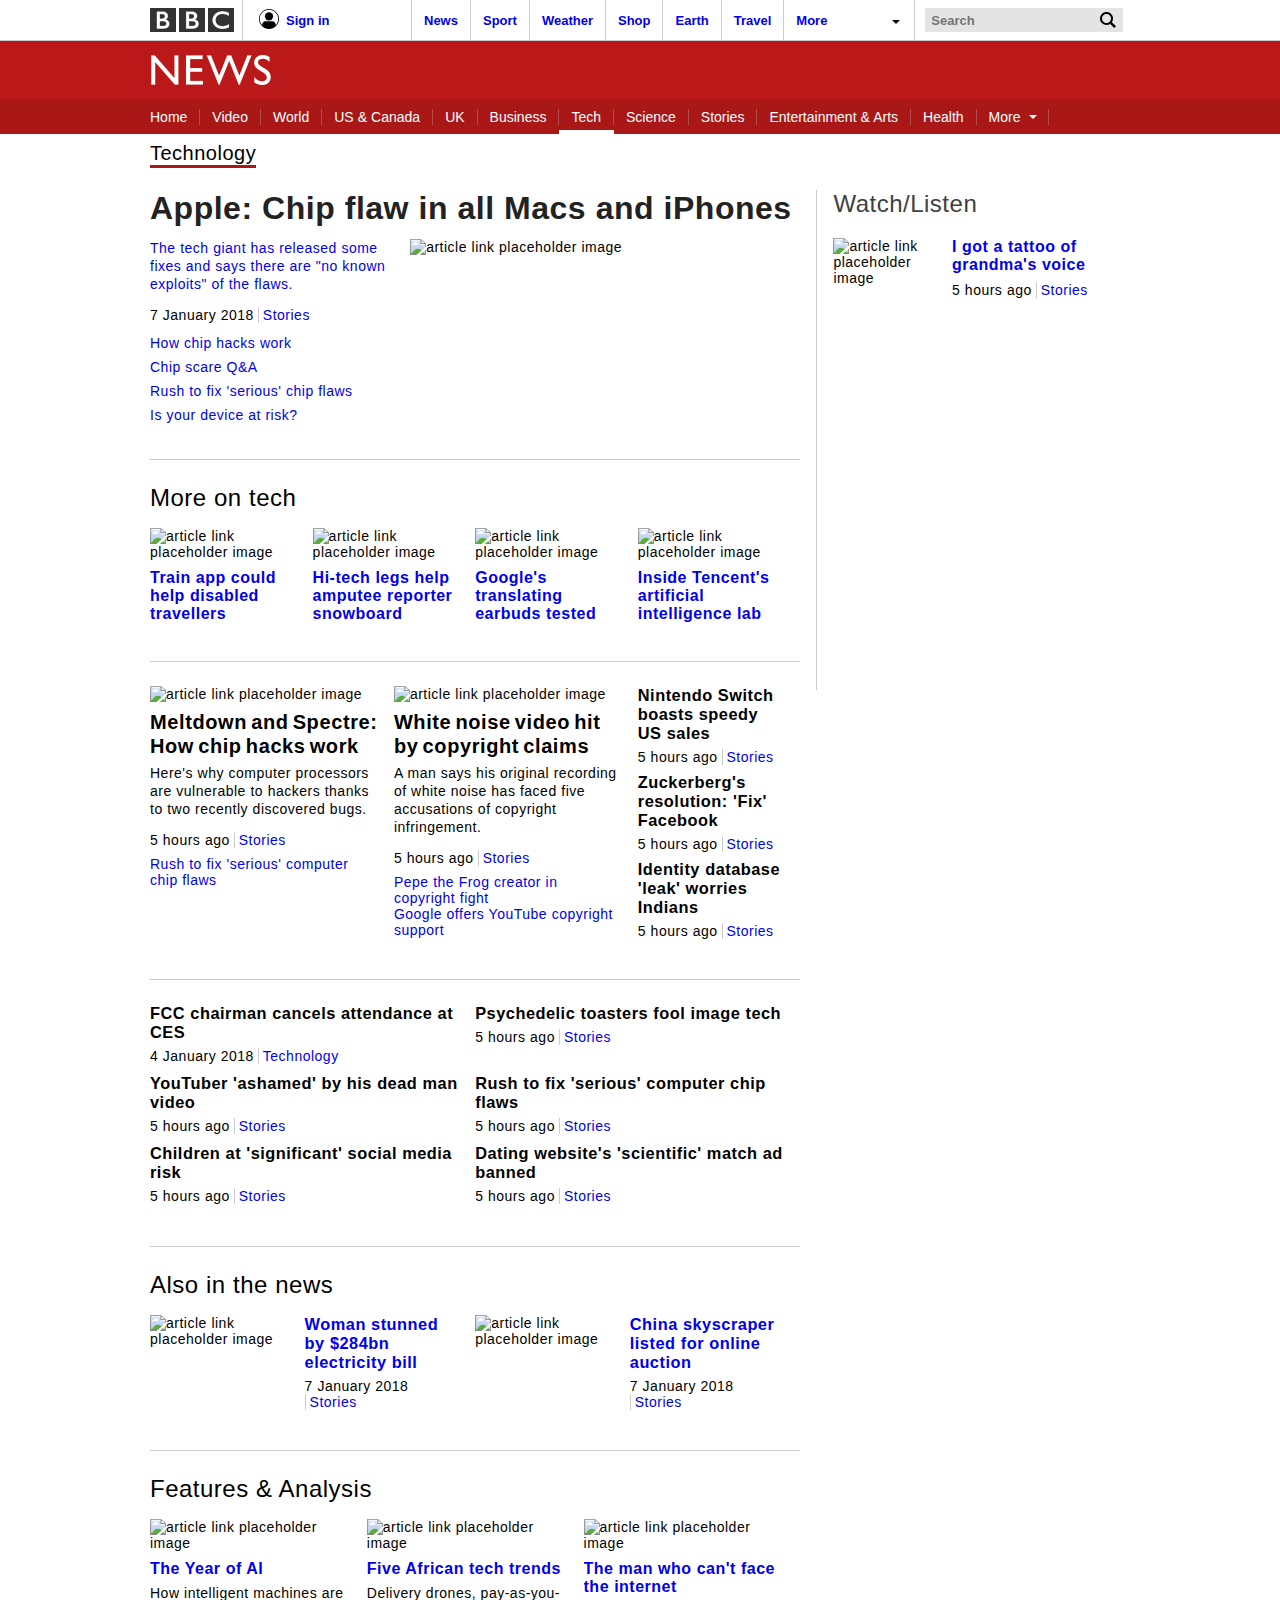
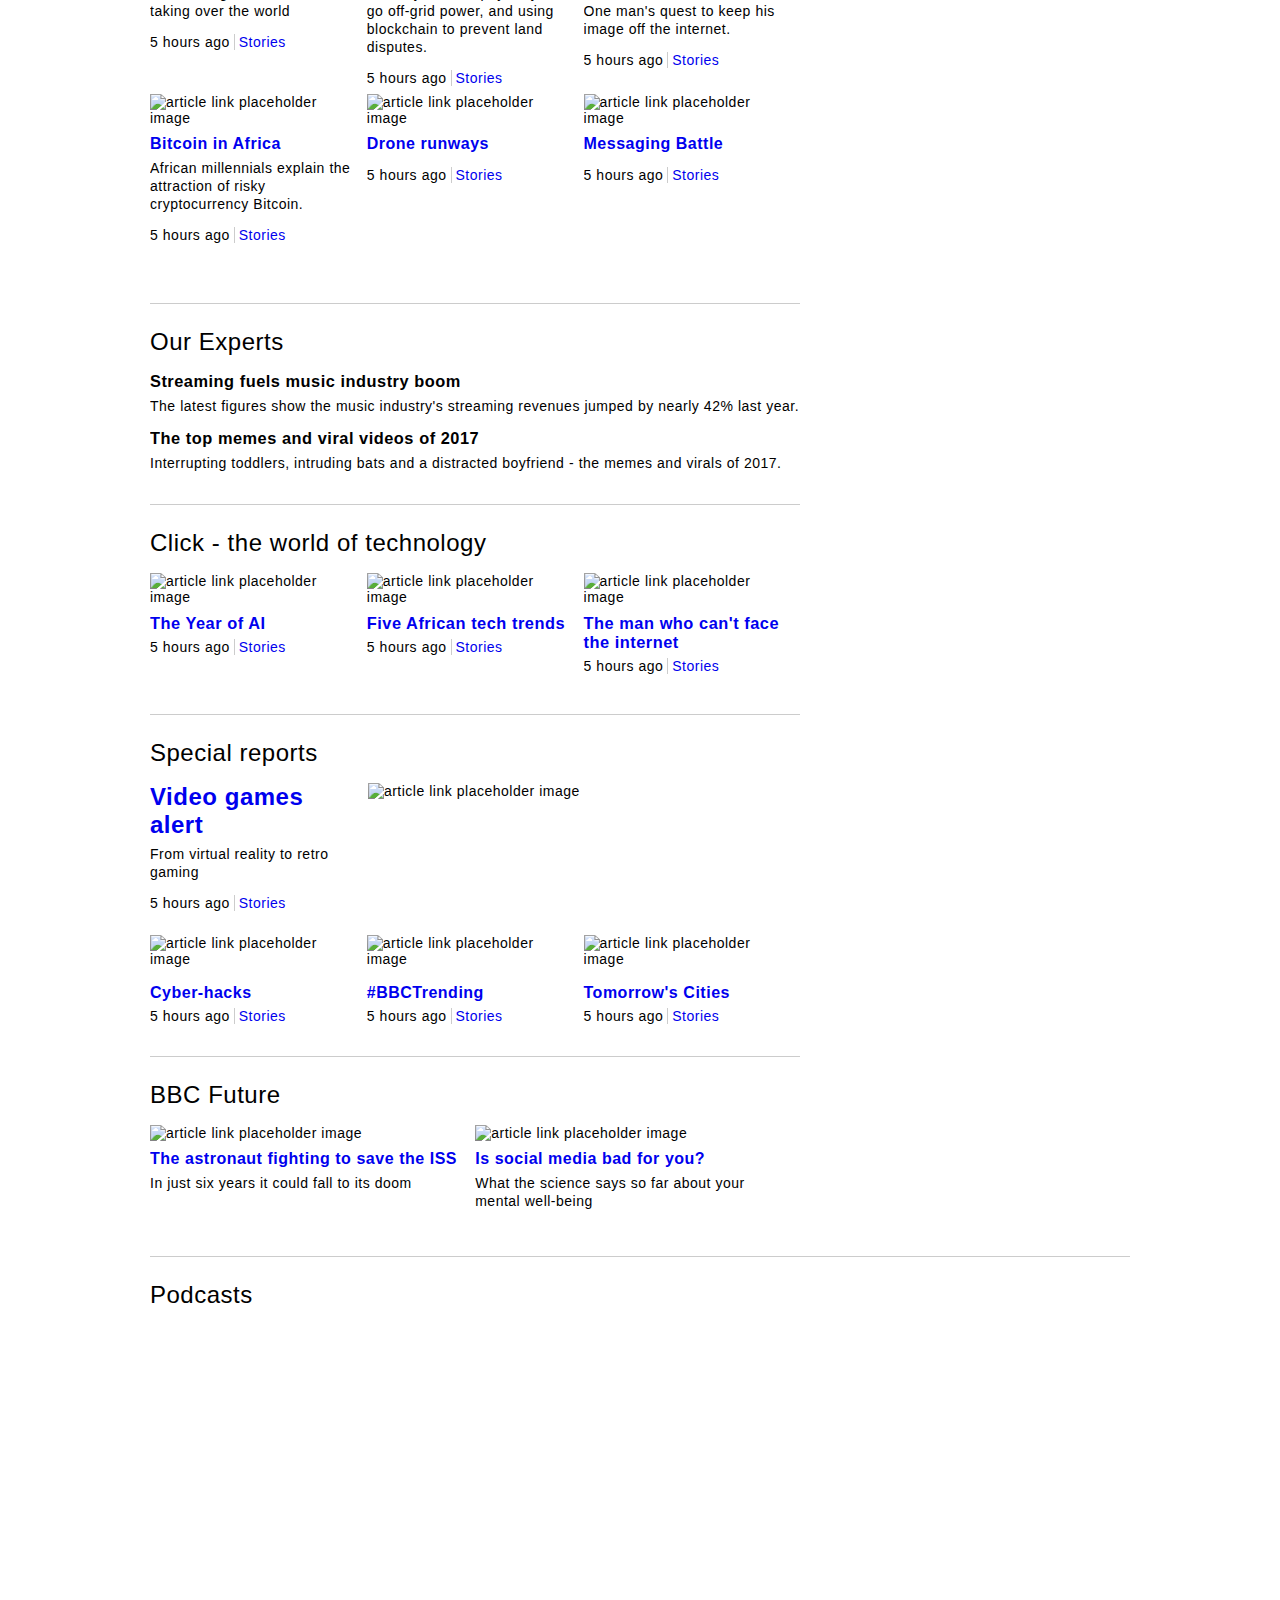
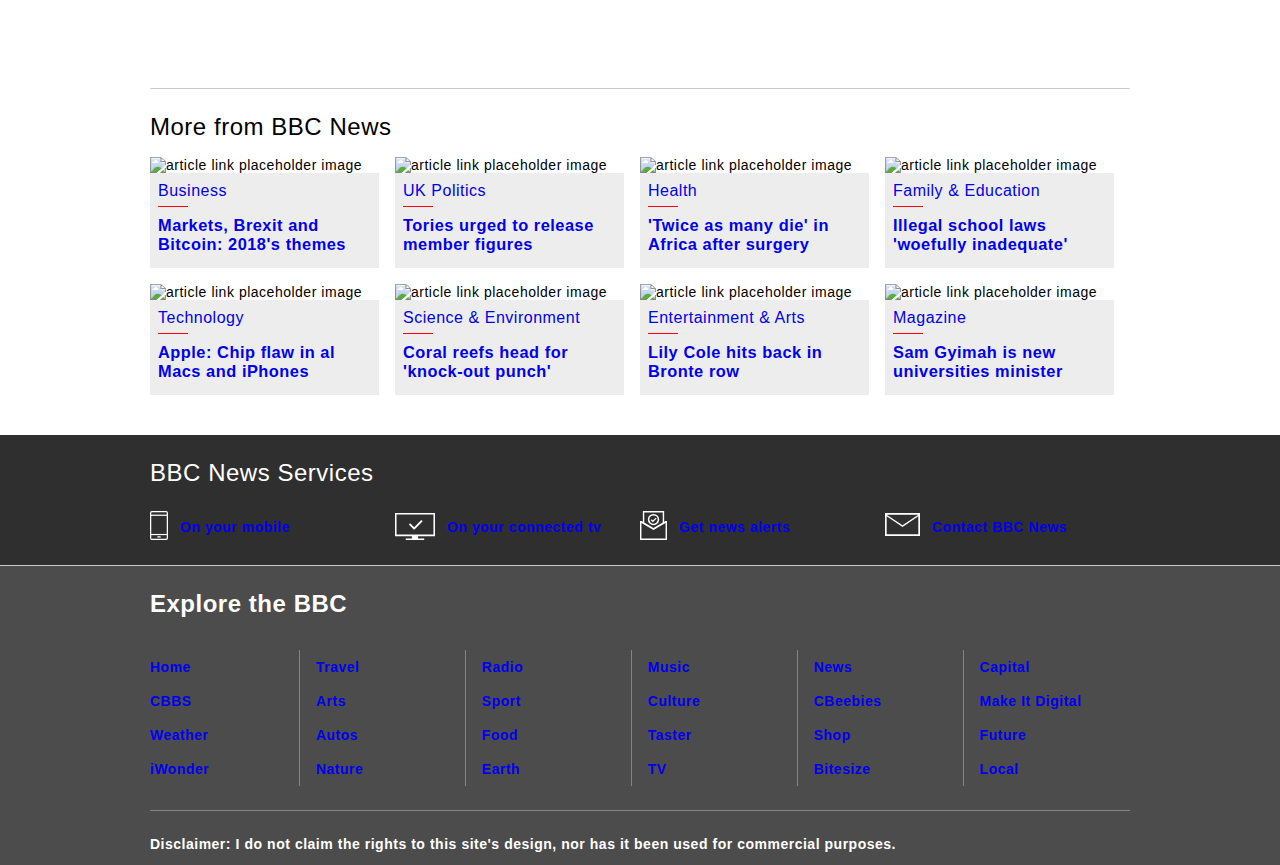
==== commit 1347af5f: "HTML structure edits @ 8:00PM, 12 Jan 2018" ====
--- a/index.html
+++ b/index.html
@@ -10,111 +10,137 @@
   </head>
   <body>
         <header>
-          <!--  Top Navigation  -->
-          <div class="container nav nav-secondary max-width">
-            <div class="block logo">
-              <img src="images/bbc-logo.png" alt="">
+            <!--  Top Navigation  -->
+            <div class="nav nav__top-navigation">
+                <div class="container max-width">
+                    <ul class="block">
+                        <li>
+                            <div class="block logo"><img src="images/bbc-logo.png" alt="article link placeholder image"></div>
+                        </li>
+
+                        <li class="user">
+                            <span class="user-icon"></span>
+                            <a href="#">Sign in</a>
+                        </li>
+
+                        <li><a href="#">News</a></li>
+                        <li><a href="#">Sport</a></li>
+                        <li><a href="#">Weather</a></li>
+                        <li><a href="#">Shop</a></li>
+                        <li><a href="#">Earth</a></li>
+                        <li><a href="#">Travel</a></li>
+                        <li class="dropdown">
+                            <div tabindex="0" class="dropdown-button__top-navigation">
+                                <a href="#"><span class="down-arrow__top-navigation">More</span></a>
+                            </div>
+                        </li>
+                    </ul>
+
+                    <form class="block search">
+                        <label for="search-field"></label>
+                        <input type="text" id="search-field" name="search-field" placeholder="Search">
+                        <button type="button" name="button"> <img src="images/search-icon.svg" alt="search button"></button>
+                    </form>
+
+                    <div class="container dropdown__block dropdown__top-navigation">
+                        <section class=" max-width">
+                            <div class="block dropdown__block-title"><h2>MORE</h2></div>
+                            <ul class="block dropdown__block-links">
+                                <li class="block column-of-5"><a href="#">Culture</a></li>
+                                <li class="block column-of-5"><a href="#">TV</a></li>
+                                <li class="block column-of-5"><a href="#">CBeebies</a></li>
+                                <li class="block column-of-5"><a href="#">Bitesize</a></li>
+                                <li class="block column-of-5"><a href="#">Make It Digital</a></li>
+
+                                <li class="block column-of-5"><a href="#">Local</a></li>
+                                <li class="block column-of-5"><a href="#">Autos</a></li>
+                                <li class="block column-of-5"><a href="#">Radio</a></li>
+                                <li class="block column-of-5"><a href="#">Food</a></li>
+                                <li class="block column-of-5"><a href="#">Music</a></li>
+
+                                <li class="block column-of-5"><a href="#">Taster</a></li>
+                                <li class="block column-of-5"><a href="#">Future</a></li>
+                                <li class="block column-of-5"><a href="#">CBBC</a></li>
+                                <li class="block column-of-5"><a href="#">iWonder</a></li>
+                                <li class="block column-of-5"><a href="#">Arts</a></li>
+
+                                <li class="block column-of-5"><a href="#">Nature</a></li>
+                                <li class="block column-of-5"><a href="#">Capital</a></li>
+                            </ul>
+                        </section>
+                    </div>
+
+                </div>
             </div>
-            <ul class="block">
-              <li class="user">
-                <span class="user-icon"></span>
-                <a href="#">Sign in</a>
-              </li>
-              <li><a href="#">News</a></li>
-              <li><a href="#">Sport</a></li>
-              <li><a href="#">Weather</a></li>
-              <li><a href="#">Shop</a></li>
-              <li><a href="#">Earth</a></li>
-              <li><a href="#">Travel</a></li>
-              <li class="dropdown">
-                <a href="#">More</a>
-                <span class="down-arrow__secondary"></span>
-                  <div>
-                      <h2>MORE</h2>
-                      <ul>
-                          <li>Culture</li>
-                          <li>TV</li>
-                          <li>CBeebies</li>
-                          <li>Bitesize</li>
-                          <li>Make It Digital</li>
-                          <li>Local</li>
-                          <li>Autos</li>
-                          <li>Radio</li>
-                          <li>Food</li>
-                          <li>Music</li>
-                          <li>Taster</li>
-                          <li>Future</li>
-                          <li>CBBC</li>
-                          <li>iWonder</li>
-                          <li>Arts</li>
-                          <li>Nature</li>
-                      </ul>
+            <!-- Page banner -->
+            <div class="banner">
+                  <div class="max-width banner-logo">
+                    <a><img src="images/news-white.png" alt="article link placeholder image"></a>
                   </div>
-              </li>
-            </ul>
-            <div class="block search">
-              <form>
-                <label for="search-field"></label>
-                <input type="text" id="search-field" name="search" placeholder="Search">
-                <button type="button" name="button"> <img src="images/search-icon.svg" alt=""> </button>
-              </form>
             </div>
-
-          </div>
-          <!-- Page banner -->
-          <div class="banner">
-              <div class="max-width banner-logo">
-                <a><img src="images/news-white.png" alt=""></a>
-              </div>
-          </div>
-          <!--  Main navigation  -->
-          <div class="nav nav-primary">
-            <div class="max-width">
-              <ul class="container">
-                <li><a href="#"><span>Home</span></a></li>
-                <li><a href="#"><span>Video</span></a></li>
-                <li><a href="#"><span>World</span></a></li>
-                <li><a href="#"><span>US & Canada</span></a></li>
-                <li><a href="#"><span>UK</span></a></li>
-                <li><a href="#"><span>Business</span></a></li>
-                <li><a href="#" class="active"><span>Tech</span></a></li>
-                <li><a href="#"><span>Science</span></a></li>
-                <li><a href="#"><span>Stories</span></a></li>
-                <li><a href="#"><span>Entertainment & Arts</span></a></li>
-                <li><a href="#"><span>Health</span></a></li>
-                <li class="dropdown dropdown-button">
-                  <a href="#">
-                    <span>More</span>
-                    <span class="down-arrow__primary"></span>
-                  </a>
-                    <div>
-                        <ul>
-                            <li><a href="#">In Pictures</a></li>
-                            <li><a href="#">Paradise Papers</a></li>
-                            <li><a href="#">Reality Check</a></li>
-                            <li><a href="#">Special Reports</a></li>
-                            <li><a href="#">World News TV</a></li>
-                            <li><a href="#">Explainers</a></li>
-                            <li><a href="#">The Reporters</a></li>
-                            <li><a href="#">Have Your Say</a></li>
-                        </ul>
-                    </div>
-                </li>
-              </ul>
+            <!--  Main navigation  -->
+            <div class="nav nav__main-navigation">
+                <div class="container max-width">
+                    <ul class="block">
+                        <li><a href="#"><span>Home</span></a></li>
+                        <li><a href="#"><span>Video</span></a></li>
+                        <li><a href="#"><span>World</span></a></li>
+                        <li><a href="#"><span>US & Canada</span></a></li>
+                        <li><a href="#"><span>UK</span></a></li>
+                        <li><a href="#"><span>Business</span></a></li>
+                        <li><a href="#" class="active"><span>Tech</span></a></li>
+                        <li><a href="#"><span>Science</span></a></li>
+                        <li><a href="#"><span>Stories</span></a></li>
+                        <li><a href="#"><span>Entertainment & Arts</span></a></li>
+                        <li><a href="#"><span>Health</span></a></li>
+                        <li class="dropdown">
+                            <div class="dropdown-button__main-navigation">
+                                <a href="#">
+                                    <span class="down-arrow__main-navigation">More</span>
+                                </a>
+                            </div>
+
+                            <div class="container dropdown__block dropdown__main-navigation">
+                                <div class="container max-width">
+                                    <ul class="block">
+                                        <li class="block column-of-4">
+                                            <a href="#" class="right-arrow__main-navigation"><span>In Pictures</span></a></li>
+                                        <li class="block column-of-4">
+                                            <a href="#" class="right-arrow__main-navigation"><span>Reality Check</span></a></li>
+                                        <li class="block column-of-4">
+                                            <a href="#" class="right-arrow__main-navigation"><span>World News TV</span></a></li>
+                                        <li class="block column-of-4">
+                                            <a href="#" class="right-arrow__main-navigation"><span>The Reporters</span></a></li>
+                                        <li class="block column-of-4">
+                                            <a href="#" class="right-arrow__main-navigation"><span>Paradise Papers</span></a></li>
+                                        <li class="block column-of-4">
+                                            <a href="#" class="right-arrow__main-navigation"><span>Special Reports</span></a></li>
+                                        <li class="block column-of-4">
+                                            <a href="#" class="right-arrow__main-navigation"><span>Explainers</span></a></li>
+                                        <li class="block column-of-4">
+                                            <a href="#" class="right-arrow__main-navigation"><span>Have Your Say</span></a></li>
+                                    </ul>
+                                </div>
+                            </div>
+                        </li>
+
+                    </ul>
+                </div>
+
+
             </div>
-          </div>
         </header>
         <!--  Page content  -->
-        <div role="main" class="outlined container page-container">
-            <div class="outlined container max-width">
-
-                <div class="outlined page-title">
-                  <h1>Technology</h1>
-                </div>
+        <main role="main" class="outlined container page-container">
+            <section class="outlined container max-width">
+
+                <header class="outlined page-title">
+                    <h1>Technology</h1>
+                </header>
                 <!--  Left column of page: Top stories  -->
                 <div class="block column-left">
                     <!--  Block: Top stories  -->
-                    <section class="outlined container">
+                    <article class="outlined container">
                         <a href="#"><h2 class="block-media__title-primary">Apple: Chip flaw in all Macs and iPhones</h2></a>
                         <!--  Body of featured article  -->
                         <div class="outlined container flex-container">
@@ -136,10 +162,10 @@
                             </div>
                             <!--  Image of featured article  -->
                             <div class="block block-media__image">
-                                <img src="https://placeholdit.co//i/410x230">
+                                <img src="https://placeholdit.co//i/410x230" alt="article link placeholder image">
                             </div>
                         </div>
-                    </section>
+                    </article>
 
                     <!--  Block: More on tech (link to other tech articles)  -->
                     <section class="outlined block-media">
@@ -147,22 +173,22 @@
                         <!--  First block  -->
                         <ul class="outlined container flex-container">
                             <li class="block block-media__column column-of-4">
-                                <img src="https://placeholdit.co//i/149x84">
+                                <img src="https://placeholdit.co//i/149x84" alt="article link placeholder image">
                                 <a href="#"><h3 class="column__title title-small">Train app could help disabled travellers</h3></a>
                             </li>
 
                             <li class="block block-media__column column-of-4">
-                                <img src="https://placeholdit.co//i/149x84">
+                                <img src="https://placeholdit.co//i/149x84" alt="article link placeholder image">
                                 <a href="#"><h3 class="column__title title-small">Hi-tech legs help amputee reporter snowboard</h3></a>
                             </li>
 
                             <li class="block block-media__column column-of-4">
-                                <img src="https://placeholdit.co//i/149x84">
+                                <img src="https://placeholdit.co//i/149x84" alt="article link placeholder image">
                                 <a href="#"><h3 class="column__title title-small">Google's translating earbuds tested</h3></a>
                             </li>
 
                             <li class="block block-media__column column-of-4">
-                                <img src="https://placeholdit.co//i/149x84">
+                                <img src="https://placeholdit.co//i/149x84" alt="article link placeholder image">
                                 <a href="#"><h3 class="column__title title-small">Inside Tencent's artificial intelligence lab</h3></a>
                             </li>
                         </ul>
@@ -170,14 +196,14 @@
                         <ul class="outlined container flex-container block-media">
                             <li class="outlined block block-column__left padding__right">
                                 <div class="link-image">
-                                    <img src="https://placeholdit.co//i/270x151">
+                                    <img src="https://placeholdit.co//i/270x151" alt="article link placeholder image">
                                 </div>
                                 <h3 class="block-media__titel-secondary">Meltdown and Spectre: How chip hacks work</h3>
                                 <p>Here's why computer processors are vulnerable to hackers thanks to two recently discovered bugs.</p>
 
                                 <div class="outlined block-media__text-footer">
-                                    <div class="block link-info__time-stamp">5 hours ago</div>
-                                    <div class="block link-info__tag"><a href="#">Stories</a></div>
+                                    <div class="block block-media__time-stamp">5 hours ago</div>
+                                    <div class="block block-media__link-tag"><a href="#">Stories</a></div>
                                 </div>
 
                                 <ul>
@@ -187,14 +213,14 @@
 
                             <li class="outlined block block-column__left padding__right">
                                 <div class="link-image">
-                                    <img src="https://placeholdit.co//i/270x151">
+                                    <img src="https://placeholdit.co//i/270x151" alt="article link placeholder image">
                                 </div>
                                 <h3 class="block-media__titel-secondary">White noise video hit by copyright claims</h3>
                                 <p>A man says his original recording of white noise has faced five accusations of copyright infringement.</p>
 
                                 <div class="outlined block-media__text-footer">
-                                    <div class="block link-info__time-stamp">5 hours ago</div>
-                                    <div class="block link-info__tag"><a href="#">Stories</a></div>
+                                    <div class="block block-media__time-stamp">5 hours ago</div>
+                                    <div class="block block-media__link-tag"><a href="#">Stories</a></div>
                                 </div>
 
                                 <ul>
@@ -207,24 +233,24 @@
                                 <div>
                                     <h3>Nintendo Switch boasts speedy US sales</h3>
                                     <div class="outlined block-media__text-footer">
-                                      <div class="block link-info__time-stamp">5 hours ago</div>
-                                      <div class="block link-info__tag"><a href="#">Stories</a></div>
+                                      <div class="block block-media__time-stamp">5 hours ago</div>
+                                      <div class="block block-media__link-tag"><a href="#">Stories</a></div>
                                     </div>
                                 </div>
 
                                 <div>
                                     <h3>Zuckerberg's resolution: 'Fix' Facebook</h3>
                                     <div class="outlined block-media__text-footer">
-                                      <div class="block link-info__time-stamp">5 hours ago</div>
-                                      <div class="block link-info__tag"><a href="#">Stories</a></div>
+                                      <div class="block block-media__time-stamp">5 hours ago</div>
+                                      <div class="block block-media__link-tag"><a href="#">Stories</a></div>
                                     </div>
                                 </div>
 
                                 <div>
                                     <h3>Identity database 'leak' worries Indians</h3>
                                     <div class="outlined block-media__text-footer">
-                                      <div class="block link-info__time-stamp">5 hours ago</div>
-                                      <div class="block link-info__tag"><a href="#">Stories</a></div>
+                                      <div class="block block-media__time-stamp">5 hours ago</div>
+                                      <div class="block block-media__link-tag"><a href="#">Stories</a></div>
                                     </div>
                                 </div>
                             </li>
@@ -286,7 +312,7 @@
                         <h2>Also in the news</h2>
                         <div class="block column-of-2">
                             <div class="block column-of-2">
-                                <img src="https://placeholdit.co//i/157x88">
+                                <img src="https://placeholdit.co//i/157x88" alt="article link placeholder image">
                             </div>
 
                             <div class="block column-of-2 padding__none">
@@ -300,7 +326,7 @@
 
                         <div class="block column-of-2">
                             <div class="block column-of-2">
-                                <img src="https://placeholdit.co//i/157x88">
+                                <img src="https://placeholdit.co//i/157x88" alt="article link placeholder image">
                             </div>
 
                             <div class="block column-of-2 padding__none">
@@ -315,136 +341,135 @@
 
                     <!--  Feature and Analysis  -->
                     <section class="outlined block-media">
-                      <h2>Features & Analysis</h2>
-                      <ul class="container">
-                          <li class="block column-of-3">
-                            <img src="https://placeholdit.co//i/204x115">
-
-                            <div class="outlined container column__body">
-                                <a href="#"><h3 class="column__title title-small">The Year of AI</h3></a>
-                                <p>How intelligent machines are taking over the world</p>
-                                <div class="block-media__text-footer">
-                                    <div class="block block-media__time-stamp">5 hours ago</div>
-                                    <div class="block block-media__link-tag"><a href="#">Stories</a></div>
-                                </div>
-                            </div>
-                          </li>
-
-                          <li class="block column-of-3">
-                            <img src="https://placeholdit.co//i/204x115">
-
-                            <div class="outlined container column__body">
-                                <a href="#"><h3 class="column__title title-small">Five African tech trends</h3></a>
-                                <p>Delivery drones, pay-as-you-go off-grid power, and using blockchain to prevent land disputes.</p>
-                                <div class="block-media__text-footer">
-                                    <div class="block block-media__time-stamp">5 hours ago</div>
-                                    <div class="block block-media__link-tag"><a href="#">Stories</a></div>
-                                </div>
-                            </div>
-                          </li>
-
-                          <li class="block column-of-3">
-                            <img src="https://placeholdit.co//i/204x115">
-
-                            <div class="outlined container column__body">
-                                <a href="#"><h3 class="column__title title-small">The man who can't face the internet</h3></a>
-                                <p>One man's quest to keep his image off the internet.</p>
-                                <div class="block-media__text-footer">
-                                    <div class="block block-media__time-stamp">5 hours ago</div>
-                                    <div class="block block-media__link-tag"><a href="#">Stories</a></div>
-                                </div>
-                            </div>
-                          </li>
+                        <h2>Features & Analysis</h2>
+                        <ul class="container">
+                            <li class="block column-of-3">
+                                <img src="https://placeholdit.co//i/204x115" alt="article link placeholder image">
+
+                                <div class="outlined container column__body">
+                                    <a href="#"><h3 class="column__title title-small">The Year of AI</h3></a>
+                                    <p>How intelligent machines are taking over the world</p>
+                                    <div class="block-media__text-footer">
+                                        <div class="block block-media__time-stamp">5 hours ago</div>
+                                        <div class="block block-media__link-tag"><a href="#">Stories</a></div>
+                                    </div>
+                                </div>
+                            </li>
+
+                            <li class="block column-of-3">
+                                <img src="https://placeholdit.co//i/204x115" alt="article link placeholder image">
+
+                                <div class="outlined container column__body">
+                                    <a href="#"><h3 class="column__title title-small">Five African tech trends</h3></a>
+                                    <p>Delivery drones, pay-as-you-go off-grid power, and using blockchain to prevent land disputes.</p>
+                                    <div class="block-media__text-footer">
+                                        <div class="block block-media__time-stamp">5 hours ago</div>
+                                        <div class="block block-media__link-tag"><a href="#">Stories</a></div>
+                                    </div>
+                                </div>
+                            </li>
+
+                            <li class="block column-of-3">
+                                <img src="https://placeholdit.co//i/204x115" alt="article link placeholder image">
+
+                                <div class="outlined container column__body">
+                                    <a href="#"><h3 class="column__title title-small">The man who can't face the internet</h3></a>
+                                    <p>One man's quest to keep his image off the internet.</p>
+                                    <div class="block-media__text-footer">
+                                        <div class="block block-media__time-stamp">5 hours ago</div>
+                                        <div class="block block-media__link-tag"><a href="#">Stories</a></div>
+                                    </div>
+                                </div>
+                            </li>
                         </ul>
 
                         <ul class="container">
-                          <li class="block column-of-3">
-                            <img src="https://placeholdit.co//i/204x115">
-
-                            <div class="column__body">
-                                <a href="#"><h3 class="column__title title-small">Bitcoin in Africa</h3></a>
-                                <p>African millennials explain the attraction of risky cryptocurrency Bitcoin.</p>
-                                <div class="block-media__text-footer">
-                                    <div class="block block-media__time-stamp">5 hours ago</div>
-                                    <div class="block block-media__link-tag"><a href="#">Stories</a></div>
-                                </div>
-                            </div>
-                          </li>
-
-                          <li class="block column-of-3">
-                            <img src="https://placeholdit.co//i/204x115">
-
-                            <div class="column__body">
-                                <a href="#"><h3 class="column__title title-small">Drone runways</h3></a>
-                                <p></p>
-                                <div class="block-media__text-footer">
-                                    <div class="block block-media__time-stamp">5 hours ago</div>
-                                    <div class="block block-media__link-tag"><a href="#">Stories</a></div>
-                                </div>
-                            </div>
-                          </li>
-
-                          <li class="block column-of-3">
-                            <img src="https://placeholdit.co//i/204x115">
-
-                            <div class="column__body">
-                                <a href="#"><h3 class="column__title title-small">Messaging Battle</h3></a>
-                                <p></p>
-                                <div class="block-media__text-footer">
-                                    <div class="block block-media__time-stamp">5 hours ago</div>
-                                    <div class="block block-media__link-tag"><a href="#">Stories</a></div>
-                                </div>
-                            </div>
-                          </li>
-                      </ul>
+                            <li class="block column-of-3">
+                                <img src="https://placeholdit.co//i/204x115" alt="article link placeholder image">
+
+                                <div class="column__body">
+                                    <a href="#"><h3 class="column__title title-small">Bitcoin in Africa</h3></a>
+                                    <p>African millennials explain the attraction of risky cryptocurrency Bitcoin.</p>
+                                    <div class="block-media__text-footer">
+                                        <div class="block block-media__time-stamp">5 hours ago</div>
+                                        <div class="block block-media__link-tag"><a href="#">Stories</a></div>
+                                    </div>
+                                </div>
+                            </li>
+
+                            <li class="block column-of-3">
+                                <img src="https://placeholdit.co//i/204x115" alt="article link placeholder image">
+
+                                <div class="column__body">
+                                    <a href="#"><h3 class="column__title title-small">Drone runways</h3></a>
+                                    <p></p>
+                                    <div class="block-media__text-footer">
+                                        <div class="block block-media__time-stamp">5 hours ago</div>
+                                        <div class="block block-media__link-tag"><a href="#">Stories</a></div>
+                                    </div>
+                                </div>
+                            </li>
+
+                            <li class="block column-of-3">
+                                <img src="https://placeholdit.co//i/204x115" alt="article link placeholder image">
+
+                                <div class="column__body">
+                                    <a href="#"><h3 class="column__title title-small">Messaging Battle</h3></a>
+                                    <p></p>
+                                    <div class="block-media__text-footer">
+                                        <div class="block block-media__time-stamp">5 hours ago</div>
+                                        <div class="block block-media__link-tag"><a href="#">Stories</a></div>
+                                    </div>
+                                </div>
+                            </li>
+                        </ul>
                     </section>
 
                     <!--  Our Experts  -->
                     <section class="outlined block-media">
-                      <h2>Our Experts</h2>
-                      <div class="">
-                        <h3>Streaming fuels music industry boom</h3>
-                        <p>The latest figures show the music industry's streaming revenues jumped by nearly 42% last year.</p>
-                      </div>
-
-                      <div class="">
-                        <h3>The top memes and viral videos of 2017</h3>
-                        <p>Interrupting toddlers, intruding bats and a distracted boyfriend - the memes and virals of 2017.</p>
-                      </div>
+                        <h2>Our Experts</h2>
+                        <div class="">
+                            <h3>Streaming fuels music industry boom</h3>
+                            <p>The latest figures show the music industry's streaming revenues jumped by nearly 42% last year.</p>
+                        </div>
+
+                        <div class="">
+                            <h3>The top memes and viral videos of 2017</h3>
+                            <p>Interrupting toddlers, intruding bats and a distracted boyfriend - the memes and virals of 2017.</p>
+                        </div>
                     </section>
 
                     <!--  Click - The World of Technology  -->
                     <section class="outlined block-media">
-                      <h2>Click - the world of technology</h2>
-                      <ul class="container">
-                          <li class="block column-of-3">
-                            <img src="https://placeholdit.co//i/204x115">
-                            <a href="#"><h3 class="column__title">The Year of AI</h3></a>
-                            <div class="outlined container block-media__text-footer">
-                                <div class="block block-media__time-stamp">5 hours ago</div>
-                                <div class="block block-media__link-tag"><a href="#">Stories</a></div>
-                            </div>
-                          </li>
-
-                          <li class="block column-of-3">
-                            <img src="https://placeholdit.co//i/204x115">
-                            <a href="#"><h3 class="column__title">Five African tech trends</h3></a>
-                            <div class="outlined container block-media__text-footer">
-                                <div class="block block-media__time-stamp">5 hours ago</div>
-                                <div class="block block-media__link-tag"><a href="#">Stories</a></div>
-                            </div>
-                          </li>
-
-                          <li class="block column-of-3">
-                            <img src="https://placeholdit.co//i/204x115">
-                            <a href="#"><h3 class="column__title">The man who can't face the internet</h3></a>
-                            <div class="outlined container block-media__text-footer">
-                                <div class="block block-media__time-stamp">5 hours ago</div>
-                                <div class="block block-media__link-tag"><a href="#">Stories</a></div>
-                            </div>
-                          </li>
-                      </ul>
-
+                        <h2>Click - the world of technology</h2>
+                        <ul class="container">
+                              <li class="block column-of-3">
+                                <img src="https://placeholdit.co//i/204x115" alt="article link placeholder image">
+                                <a href="#"><h3 class="column__title">The Year of AI</h3></a>
+                                <div class="outlined container block-media__text-footer">
+                                    <div class="block block-media__time-stamp">5 hours ago</div>
+                                    <div class="block block-media__link-tag"><a href="#">Stories</a></div>
+                                </div>
+                              </li>
+
+                              <li class="block column-of-3">
+                                <img src="https://placeholdit.co//i/204x115" alt="article link placeholder image">
+                                <a href="#"><h3 class="column__title">Five African tech trends</h3></a>
+                                <div class="outlined container block-media__text-footer">
+                                    <div class="block block-media__time-stamp">5 hours ago</div>
+                                    <div class="block block-media__link-tag"><a href="#">Stories</a></div>
+                                </div>
+                              </li>
+
+                              <li class="block column-of-3">
+                                <img src="https://placeholdit.co//i/204x115" alt="article link placeholder image">
+                                <a href="#"><h3 class="column__title">The man who can't face the internet</h3></a>
+                                <div class="outlined container block-media__text-footer">
+                                    <div class="block block-media__time-stamp">5 hours ago</div>
+                                    <div class="block block-media__link-tag"><a href="#">Stories</a></div>
+                                </div>
+                              </li>
+                        </ul>
                     </section>
 
                     <!--  Special Reports  -->
@@ -460,13 +485,13 @@
                               </div>
                           </div>
                           <div class="block block-media__image-large">
-                              <img src="https://placeholdit.co//i/445x250">
+                              <img src="https://placeholdit.co//i/445x250" alt="article link placeholder image">
                           </div>
                       </div>
 
                       <ul class="container block-media__columns">
                         <li class="block block-media__column column-of-3">
-                            <img src="https://placeholdit.co//i/235x132">
+                            <img src="https://placeholdit.co//i/235x132" alt="article link placeholder image">
                             <div class="column__text">
                                 <a href="#"><h3 class="column__title title-small">Cyber-hacks</h3></a>
                                 <div>
@@ -476,7 +501,7 @@
                             </div>
                         </li>
                         <li class="block block-media__column column-of-3">
-                            <img src="https://placeholdit.co//i/235x132">
+                            <img src="https://placeholdit.co//i/235x132" alt="article link placeholder image">
                             <div class="column__text">
                                 <a href="#"><h3 class="column__title title-small">#BBCTrending</h3></a>
                                 <div>
@@ -486,7 +511,7 @@
                             </div>
                         </li>
                         <li class="block block-media__column column-of-3">
-                            <img src="https://placeholdit.co//i/235x132">
+                            <img src="https://placeholdit.co//i/235x132" alt="article link placeholder image">
                             <div class="column__text">
                                 <a href="#"><h3 class="column__title title-small">Tomorrow's Cities</h3></a>
                                 <div>
@@ -503,13 +528,13 @@
                       <h2>BBC Future</h2>
                       <div class="container flex-container">
                           <div class="block column-of-2">
-                            <img src="https://placeholdit.co//i/340x191">
+                            <img src="https://placeholdit.co//i/340x191" alt="article link placeholder image">
                             <a href="#"><h3 class="column__title title-small">The astronaut fighting to save the ISS</h3></a>
                             <p>In just six years it could fall to its doom</p>
                           </div>
 
                           <div class="block column-of-2">
-                            <img src="https://placeholdit.co//i/340x191">
+                            <img src="https://placeholdit.co//i/340x191" alt="article link placeholder image">
                             <a href="#"><h3 class="column__title title-small">Is social media bad for you?</h3></a>
                             <p>What the science says so far about your mental well-being</p>
                           </div>
@@ -518,25 +543,27 @@
                     </section>
                 </div><!--  End of left block Div  -->
                 <!--  Right column of page: Watch/Listen  -->
-                <section class="outlined block column-right sidebar">
-                  <h2>Watch/Listen</h2>
-                  <ul>
-                    <li>
-                      <div class="block sidebar__link-image"><img src="https://placeholdit.co//i/130x73"></div>
-                      <div class="block sidebar__link-title">
-                          <a href="#"><h3>I got a tattoo of grandma's voice</h3></a>
-                          <div class="block sidebar__time-stamp">5 hours ago</div>
-                          <div class="block sidebar__link-tag"><a href="#">Stories</a></div>
-                      </div>
-                    </li>
-                  </ul>
-                </section>
-            </div><!--  End of Max-width Div  -->
-
+                <aside class="outlined block column-right sidebar">
+                    <h2>Watch/Listen</h2>
+                    <ul>
+                        <li>
+                            <div class="block sidebar__link-image"><img src="https://placeholdit.co//i/130x73" alt="article link placeholder image"></div>
+                            <div class="block sidebar__link-title">
+                                <a href="#"><h3>I got a tattoo of grandma's voice</h3></a>
+                                <div class="block sidebar__time-stamp">5 hours ago</div>
+                                <div class="block sidebar__link-tag"><a href="#">Stories</a></div>
+                            </div>
+                        </li>
+                    </ul>
+                </aside>
+
+            </section><!--  End of Max-width Div  -->
             <!--  Block: Podcasts  -->
             <div class="max-width">
                 <section class="outlined block-media block-400">
-                  <h2>Podcasts</h2>
+                    <header>
+                        <h2>Podcasts</h2>
+                    </header>
                 </section>
             </div>
             <!--  Block: More from BBC News  -->
@@ -545,7 +572,7 @@
                   <h2>More from BBC News</h2>
                   <ul class="container flex-container">
                     <li class="block column-of-4">
-                      <div class=""><img src="https://placeholdit.co//i/235x132"></div>
+                      <div class=""><img src="https://placeholdit.co//i/235x132" alt="article link placeholder image"></div>
                       <div class="block__column-body">
                           <a href="#" class="block__column-tag">Business</a>
                           <a href="#"><h3 class="column__title">Markets, Brexit and Bitcoin: 2018's themes</h3></a>
@@ -553,7 +580,7 @@
                     </li>
 
                     <li class="block column-of-4">
-                      <div class=""><img src="https://placeholdit.co//i/235x132"></div>
+                      <div class=""><img src="https://placeholdit.co//i/235x132" alt="article link placeholder image"></div>
                       <div class="block__column-body">
                           <a href="#" class="block__column-tag">UK Politics</a>
                           <a href="#"><h3 class="column__title">Tories urged to release member figures</h3></a>
@@ -561,7 +588,7 @@
                     </li>
 
                     <li class="block column-of-4">
-                      <div class=""><img src="https://placeholdit.co//i/235x132"></div>
+                      <div class=""><img src="https://placeholdit.co//i/235x132" alt="article link placeholder image"></div>
                       <div class="block__column-body">
                           <a href="#" class="block__column-tag">Health</a>
                           <a href="#"><h3 class="column__title">'Twice as many die' in Africa after surgery</h3></a>
@@ -569,7 +596,7 @@
                     </li>
 
                     <li class="block column-of-4">
-                      <div class=""><img src="https://placeholdit.co//i/235x132"></div>
+                      <div class=""><img src="https://placeholdit.co//i/235x132" alt="article link placeholder image"></div>
                       <div class="block__column-body">
                           <a href="#" class="block__column-tag">Family & Education</a>
                           <a href="#"><h3 class="column__title">Illegal school laws 'woefully inadequate'</h3></a>
@@ -577,7 +604,7 @@
                     </li>
 
                     <li class="block column-of-4">
-                      <div class=""><img src="https://placeholdit.co//i/235x132"></div>
+                      <div class=""><img src="https://placeholdit.co//i/235x132" alt="article link placeholder image"></div>
                       <div class="block__column-body">
                           <a href="#" class="block__column-tag">Technology</a>
                           <a href="#"><h3 class="column__title">Apple: Chip flaw in al  Macs and iPhones</h3></a>
@@ -585,7 +612,7 @@
                     </li>
 
                     <li class="block column-of-4">
-                      <div class=""><img src="https://placeholdit.co//i/235x132"></div>
+                      <div class=""><img src="https://placeholdit.co//i/235x132" alt="article link placeholder image"></div>
                       <div class="block__column-body">
                           <a href="#" class="block__column-tag">Science & Environment</a>
                           <a href="#"><h3 class="column__title">Coral reefs head for 'knock-out punch'</h3></a>
@@ -593,7 +620,7 @@
                     </li>
 
                     <li class="block column-of-4">
-                      <div class=""><img src="https://placeholdit.co//i/235x132"></div>
+                      <div class=""><img src="https://placeholdit.co//i/235x132" alt="article link placeholder image"></div>
                       <div class="block__column-body">
                           <a href="#" class="block__column-tag">Entertainment & Arts</a>
                           <a href="#"><h3 class="column__title">Lily Cole hits back in Bronte row</h3></a>
@@ -601,7 +628,7 @@
                     </li>
 
                     <li class="block column-of-4">
-                      <div class=""><img src="https://placeholdit.co//i/235x132"></div>
+                      <div class=""><img src="https://placeholdit.co//i/235x132" alt="article link placeholder image"></div>
                       <div class="block__column-body">
                           <a href="#" class="block__column-tag">Magazine</a>
                           <a href="#"><h3 class="column__title">Sam Gyimah is new universities minister</h3></a>
@@ -610,7 +637,7 @@
                   </ul>
                 </section>
             </div>
-        </div><!--  End of Main Div  -->
+        </main><!--  End of Main section  -->
         <!-- Footer Block  -->
         <footer class="outlined block-footer">
             <div class="outlined block-footer__news-services">
@@ -620,7 +647,7 @@
                         <li class="block column-of-4"><span class="icon__mobile"></span><a href="#">On your mobile</a></li>
                         <li class="block column-of-4"><span class="icon__tv"></span><a href="#">On your connected tv</a></li>
                         <li class="block column-of-4"><span class="icon__alerts"></span><a href="#">Get news alerts</a></li>
-                        <li class="block column-of-4"><span class="icon__email"></span><a href="#">Contact BBC News</a></li>
+                        <li class="block column-of-4"><span class="icon__contact"></span><a href="#">Contact BBC News</a></li>
                     </ul>
                 </section>
             </div>
--- a/css/layout.css
+++ b/css/layout.css
@@ -25,6 +25,7 @@
 /* .block-navigation__footer:nth-child(4n) { clear: left; } */
 
 .column-of-6 { width: 16.66%; }
+.column-of-5 { width: 20%; }
 .column-of-4 { width: 25%; padding-right: 16px; }
 .column-of-3 { width: 33.33%; padding-right: 16px; }
 .column-of-2 { width: 50%; min-height: 70px; padding-right: 16px; }
--- a/style.css
+++ b/style.css
@@ -1,4 +1,8 @@
-/* .featured-title:visited { color: #686868; } */
+.logo, .user, .search { float: left; }
+.logo { padding: 8px 8px 8px 0; }
+.logo img { display: inherit; width: 100%; }
+
+.active { border-bottom: 4px solid #fff; }
 
 .block-media::before {
     content: "";
@@ -55,7 +59,7 @@
 .block-footer__news-services { background-color: #2f2f2f; padding: 24px 0 18px 0; }
 .block-footer__news-services h2 { font-size: 24px; font-weight: 400; }
 .block-footer__news-services li { position: relative; }
-.block-footer__news-services a { display: block; line-height: 40px; padding-left: 34px; }
+.block-footer__news-services a { display: inline-block; line-height: 40px; padding-left: 12px; }
 
 .block-footer__explore-bbc { background-color: #4c4c4c; border-top: 1px solid #ccc; }
 .block-footer__explore-bbc ul { padding-bottom: 24px; margin-left: -16px;}
@@ -64,39 +68,17 @@
 .block-footer__explore-bbc a { display: block; padding-left: 16px; }
 .block-footer__explore-bbc h2 { font-size: 24px; padding-top: 24px; padding-bottom: 12px; }
 
-.icon__mobile::before, .icon__tv::before, .icon__email::before, .icon__alerts::before {
-    display: block;
-    position: absolute;
-    top: 4px;
-}
-.icon__mobile::before {
-    content: url(images/mobile.svg);
-    width: 20px;
-    top: 2px;
-}
-.icon__tv::before {
-    content: url(images/tv.svg);
-    width: 36px;
-    left: -12px;
-    top: 6px;
-}
-.icon__email::before {
-    content: url(images/contact.svg);
-    width: 33px;
-    top: 8px;
-    left: -10px;
-}
-.icon__alerts::before {
-    content: url(images/alerts.svg);
-    width: 30px;
-    left: -8px;
-}
-
-
-/* .link-info { display: block; padding-bottom: 10px; border-bottom: 1px solid #ccc; } */
-.link-info div { font-size: 13px; }
-.link-info__time-stamp { padding-right: 4px; }
-.link-info__tag { border-left: 1px solid #ccc; padding-left: 4px;}
+.icon__mobile, .icon__tv, .icon__alerts, .icon__contact {
+    display: block;
+    float: left;
+    position: relative;
+    width: 35px;
+}
+.icon__mobile { content: url(images/mobile.svg); width: 18px; top: 4px; }
+.icon__tv { content: url(images/tv.svg); width: 40px; top: 6px; }
+.icon__alerts { content: url(images/alerts.svg); width: 27px; top: 4px; }
+.icon__contact { content: url(images/contact.svg); top: 6px; }
+
 
 .column__text { padding-top: 8px; }
 .column__body { min-height: 136px; }
@@ -122,59 +104,150 @@
 }
 
 
-.block-list li { padding-bottom: 10px; }
-.block-list h3 { font-size: 16px; margin-bottom: 6px; }
-
 .padding__right { padding-right: 16px;}
 .padding__none { padding: 0; }
 
 
-
-
-
-
-.nav { margin-bottom: 0; }
-.nav li { float: left; height: 40px; }
-.nav a {
-  display: block;
+.nav { margin-bottom: 0; letter-spacing: normal; position: relative; }
+.nav li { float: left; }
+.nav a { display: block; }
+
+
+.nav__top-navigation {
+    color: #333;
+    font-size: 13px;
+    border-bottom: 1px solid #ccc;
+    position: relative;
+}
+
+.nav__top-navigation li { border-right: 1px solid #ccc;}
+.nav__top-navigation a {
+    font-weight: bold;
+    display: table-cell;
+    height: 40px;
+    padding: 10px 12px 10px 12px;
+    vertical-align: middle;
+}
+.nav__top-navigation a:hover,
+.nav__top-navigation a:visited { color: #333; }
+
+.dropdown__top-navigation {
+    /* position: absolute; */
+    /* z-index: 1; */
+    /* left: 0; */
+    background: #fff;
+    padding-top: 6px;
+    /* height: 0px; */
+    display: none;
+}
+.dropdown__top-navigation h2 { font-size: 28px; font-weight: 400; }
+.dropdown__top-navigation a {
+    padding: 4px 8px 4px 8px;
+    margin: 0 0 8px 8px;
+    line-height: 20px;
+    height: 100%;
+}
+.dropdown__top-navigation a:hover { background-color: #000; color: #fff; }
+.dropdown-button__top-navigation a { width: 130px; }
+.dropdown:hover ~ .dropdown__top-navigation {
+    display: block;
+    transition: height 400ms;
+    /* height: 158px; */
+    box-shadow: 0px 4px 16px -5px #888;
+
+}
+
+
+.nav__main-navigation { background: #a91717; }
+.nav__main-navigation ul { margin-left: -12px; }
+.nav__main-navigation a {
+  font-size: 14px;
+  height: 35px;
   position: relative;
-  top: 2px;
-  padding: 10px 12px;
-}
-
-
-.nav-secondary { color: #333; font-size: 13px; }
-.nav-secondary li { border-left: 1px solid #ccc;}
-.nav-secondary a { font-weight: bold; }
-.nav-secondary a:hover, .nav-secondary a:visited { color: #333; }
-
-
-.nav-primary { background: #a91717; }
-.nav-primary ul { margin-left: -12px; height: 35px; }
-.nav-primary li { height: 35px; padding-top: 3px; }
-.nav-primary a {
-  font-size: 14px;
-  padding: 0;
-  padding-bottom: 6px;
-  top: 6px;
   color: #fff;
 }
-.nav-primary a:hover{ border-bottom: 4px solid #fff; }
-.nav-primary span {
+.nav__main-navigation a:hover{ border-bottom: 4px solid #fff; }
+.nav__main-navigation span {
   border-right: 1px solid rgba(204, 204, 204, 0.3);
   padding: 0px 12px;
-}
-
-.active { border-bottom: 4px solid #fff; }
-
-
-.logo, .user, .search { float: left; }
-.logo { padding: 8px 8px 0 0; }
-.logo img { display: inherit; width: 100%; }
-
-
-.user { position: relative; min-width: 168px; }
-.user a { padding-left: 43px; }
+  position: relative;
+  top: 10px;
+}
+
+
+/* .dropdown__block { border-top: 1px solid #ccc; } */
+.dropdown__block li { border: none; }
+.dropdown__block a {
+    display: block;
+    font-size: 13px;
+    font-weight: bold;
+}
+.dropdown__block-title { width: 16%; margin: 0; }
+.dropdown__block-links { width: 84%; padding-top: 8px; }
+
+
+.dropdown-button__main-navigation { width: 72px; }
+.dropdown-button__main-navigation a:hover { border: none; background: #000; }
+.dropdown:hover .dropdown__main-navigation { display: block; }
+
+.dropdown__main-navigation {
+    background: #000;
+    position: absolute;
+    top: 35px;
+    left: 0;
+    padding: 16px 0 16px 0;
+    border-top: none;
+    border-bottom: 4px solid #a91717;
+    display: none;
+}
+.dropdown__main-navigation ul { margin: 0; }
+.dropdown__main-navigation li { height: 100%; }
+.dropdown__main-navigation a {
+    font-size: 16px;
+    font-weight: 400;
+    height: 100%;
+    padding: 12px 0 12px 16px;
+}
+.dropdown__main-navigation a:hover { text-decoration: underline; border: none; }
+.down-arrow__top-navigation { position: relative; }
+.down-arrow__top-navigation::after {
+    content: url(images/dropdown-icon.svg);
+    position: absolute;
+    width: 10px;
+    left: 95px;
+    top: 2px;
+}
+.down-arrow__main-navigation {
+    border: none;
+}
+.down-arrow__main-navigation { display: block; }
+.down-arrow__main-navigation::after {
+  content: url(images/dropdown-icon-white.svg);
+  position: absolute;
+  width: 10px;
+  right: 10px;
+}
+
+
+.right-arrow__main-navigation span {
+    display: block;
+    position: relative;
+    top: 0;
+    padding: 0;
+    border: none;
+}
+.right-arrow__main-navigation span::after {
+    content: url(images/arrow-right.svg);
+    display: inline-block;
+    vertical-align: middle;
+    position: absolute;
+    width: 10px;
+    padding-left: 8px;
+}
+
+
+.user { position: relative;}
+.user a { min-width: 168px; padding-left: 43px; }
 .user-icon::before {
   content: url(images/user.svg);
   position: absolute;
@@ -185,58 +258,32 @@
 
 
 .search {
-  padding: 7px 0 0 10px;
-  height: 40px;
-  border-left:
-  1px solid #ccc;
-}
-#search-field {
-  height: 26px;
-  width: 168px;
-  background: #e4e4e4;
-  border: none;
-  font-weight: bold;
-  font-size: 13px;
-  padding-left: 6px;
+    padding: 8px 0 8px 10px;
+    height: 40px;
+    border: none;
+}
+.search input {
+    height: 24px;
+    width: 168px;
+    background: #e4e4e4;
+    border: none;
+    font-weight: bold;
+    font-size: 13px;
+    padding-left: 6px;
 }
 .search button {
-  background: #e4e4e4;
-  border: none;
-  height: 26px;
-  width: 32px;
-  float: right;
-}
-.search button img {
+    background: #e4e4e4;
+    border: none;
+    height: 24px;
+    width: 30px;
+    float: right;
+}
+.search img {
   width: 16px;
   height: 16px;
   display: inline-block;
   vertical-align: middle;
 }
-
-
-.dropdown {
-  position: relative;
-  width: 121px;
-}
-.down-arrow__secondary::after {
-  content: url(images/dropdown-icon.svg);
-  position: absolute;
-  width: 10px;
-  right: 10px;
-  top: 13px;
-}
-.down-arrow__primary { border: none; }
-.down-arrow__primary::after {
-  content: url(images/dropdown-icon-white.svg);
-  position: absolute;
-  width: 10px;
-  right: 10px;
-}
-.dropdown div {
-  display: none;
-}
-.dropdown span { border: none; padding-right: 0; }
-.dropdown-button { width: 67px; }
 
 
 .banner { background: #bb1919; }
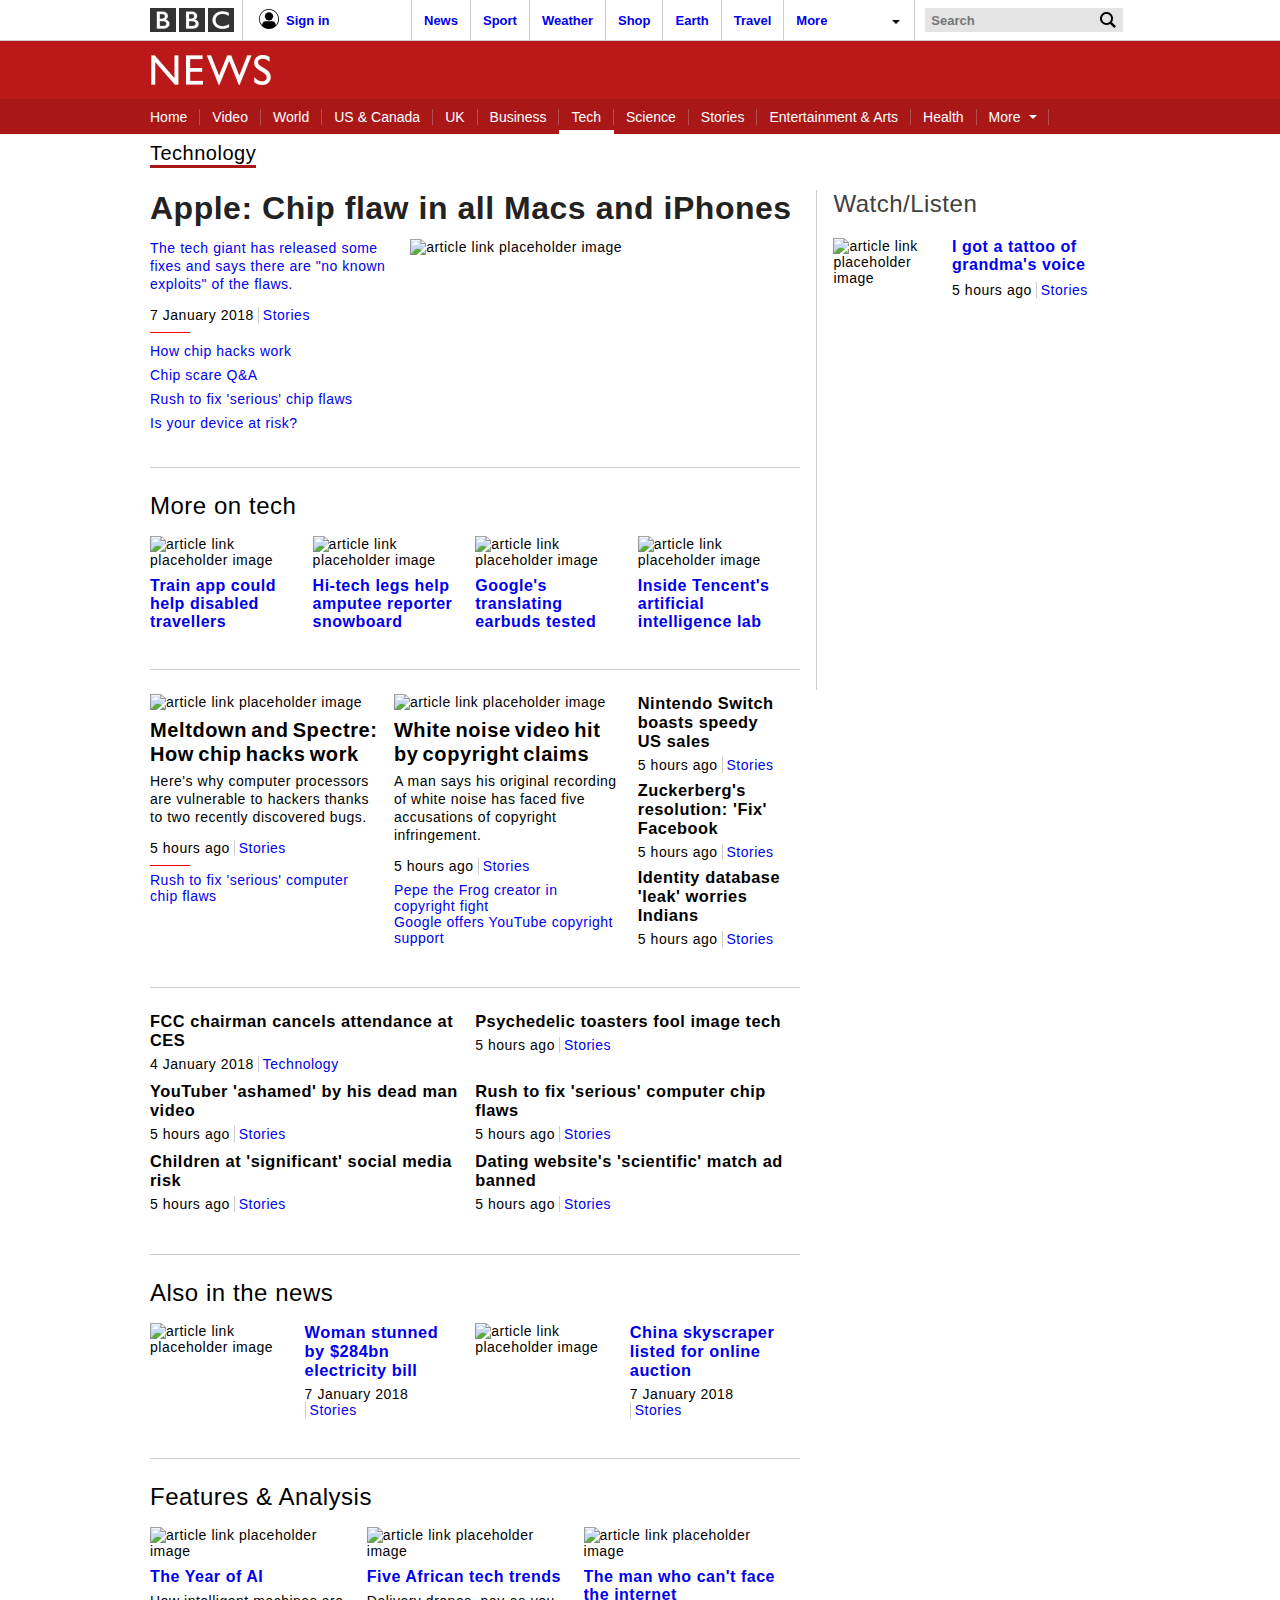
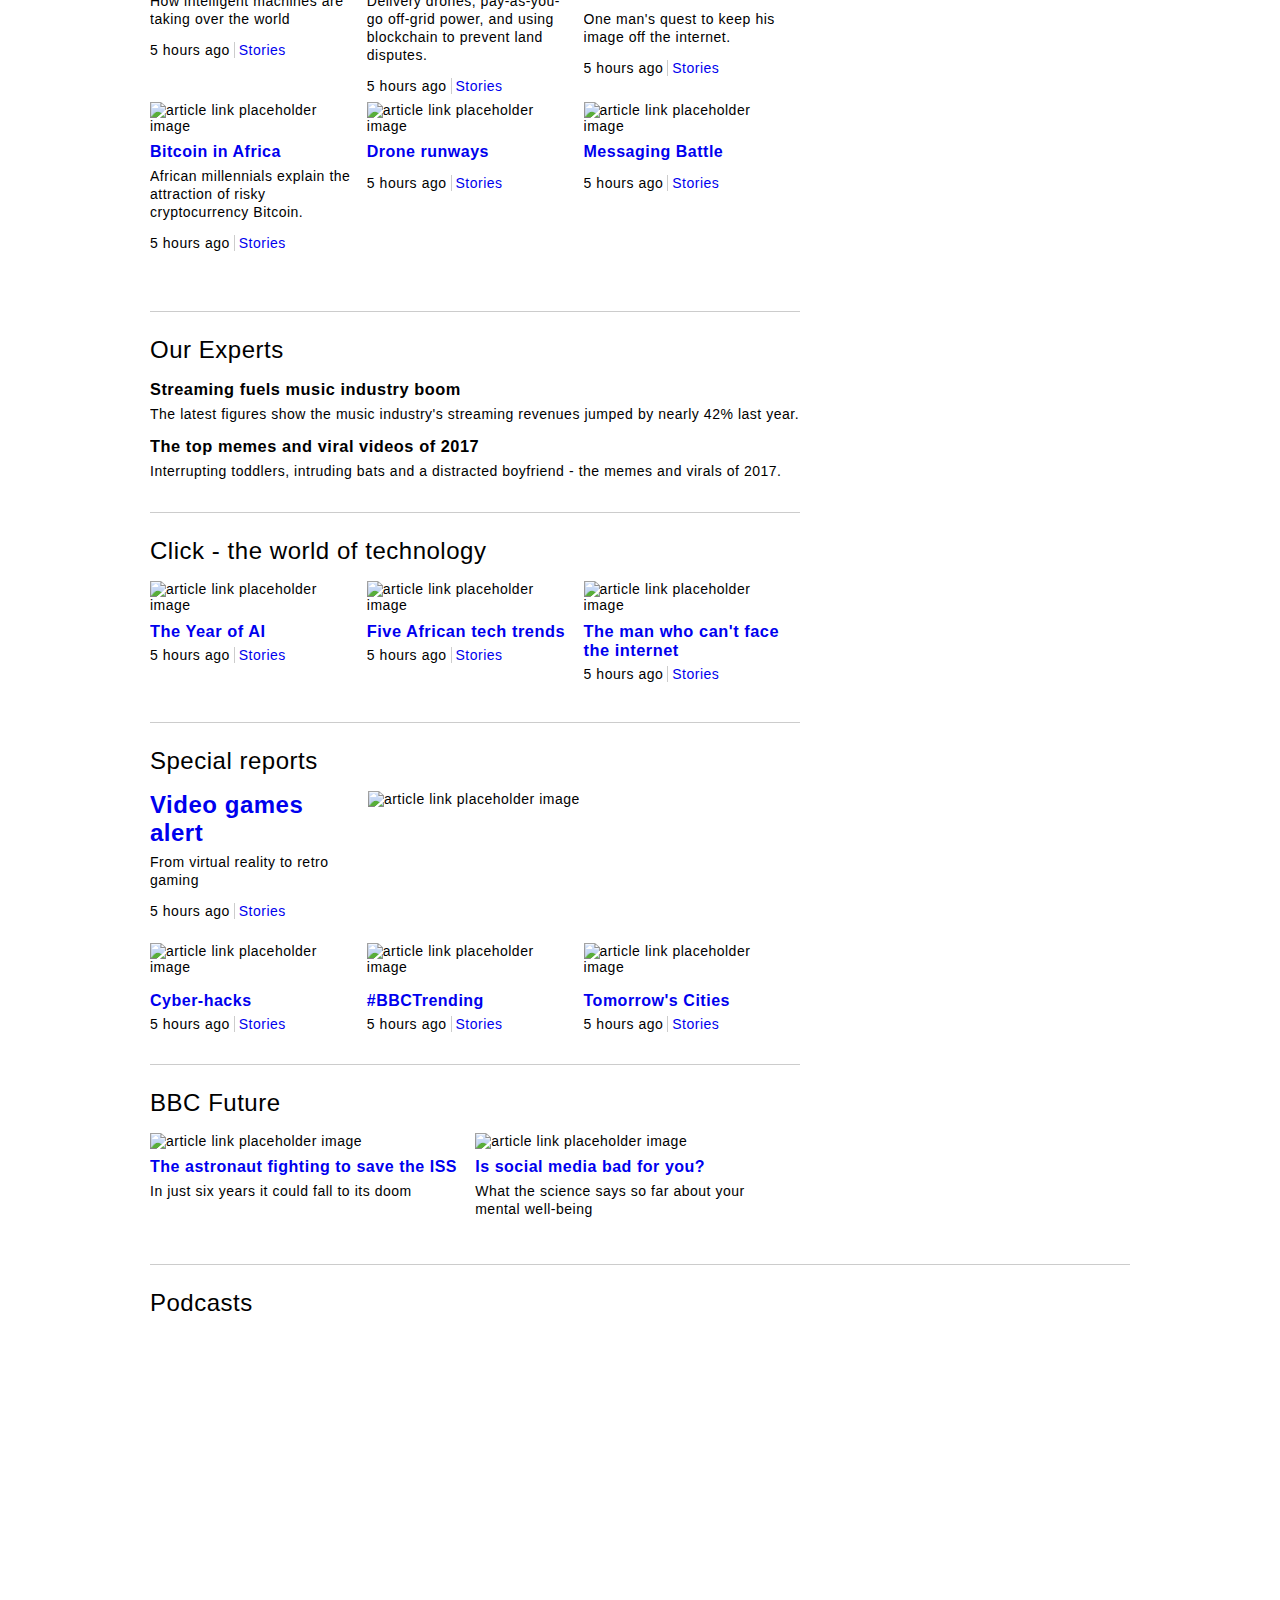
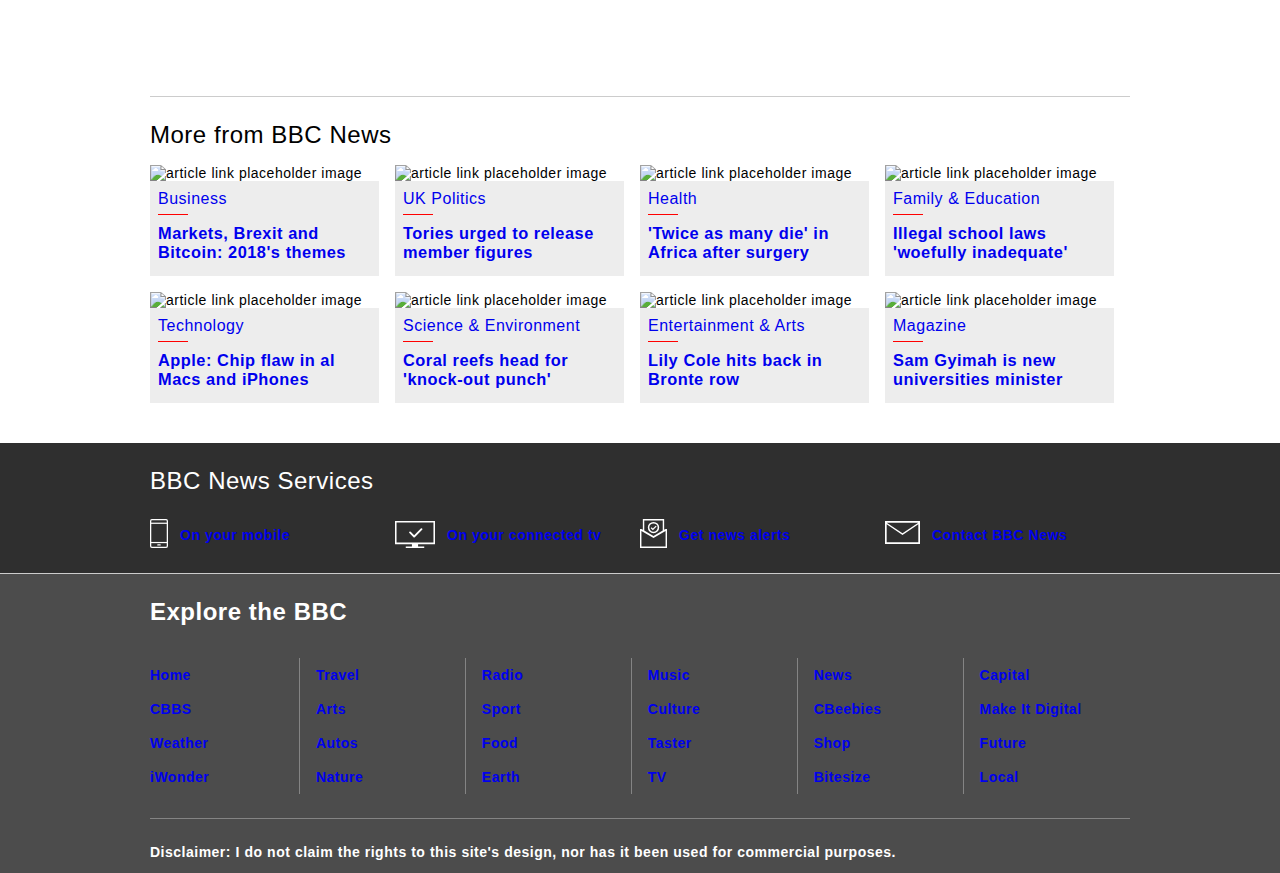
==== commit 4b72c502: "connit @ 9:33PM, 13 Jan 2018" ====
--- a/index.html
+++ b/index.html
@@ -1,14 +1,14 @@
 <!DOCTYPE html>
 <html>
-  <head>
+    <head>
     <meta charset="utf-8">
-    <title>Technology - BBC News</title>
-    <link rel="stylesheet" href="css/reset.css">
-    <link rel="stylesheet" href="css/typography.css">
-    <link rel="stylesheet" href="css/layout.css">
-    <link rel="stylesheet" href="style.css">
-  </head>
-  <body>
+        <title>Technology - BBC News</title>
+        <link rel="stylesheet" href="css/reset.css">
+        <link rel="stylesheet" href="css/typography.css">
+        <link rel="stylesheet" href="css/layout.css">
+        <link rel="stylesheet" href="style.css">
+    </head>
+    <body>
         <header>
             <!--  Top Navigation  -->
             <div class="nav nav__top-navigation">
@@ -141,24 +141,26 @@
                 <div class="block column-left">
                     <!--  Block: Top stories  -->
                     <article class="outlined container">
-                        <a href="#"><h2 class="block-media__title-primary">Apple: Chip flaw in all Macs and iPhones</h2></a>
+                        <header>
+                            <a href="#"><h2 class="block-media__title-primary">Apple: Chip flaw in all Macs and iPhones</h2></a>
+                        </header>
                         <!--  Body of featured article  -->
                         <div class="outlined container flex-container">
                             <div class="outlined block block-media__text">
                                 <a href="#"><p>The tech giant has released some fixes and says there are "no known exploits" of the flaws.</p></a>
-                                <div class="outlined container block-media__text-footer">
-                                    <div class="block block-media__time-stamp">7 January 2018</div>
-                                    <div class="block block-media__link-tag"><a href="#">Stories</a></div>
-                                </div>
-
-                                <div class="outlined block-media__list">
+                                <div class="outlined container block-media__footer">
+                                    <span class="block block-media__time-stamp">7 January 2018</span>
+                                    <a href="#"><span class="block block-media__link-tag">Stories</span></a>
+                                </div>
+
+                                <aside class="outlined block-media__list footer-divider">
                                     <ul>
                                         <li class="block-media__list-link"><a href="#">How chip hacks work</a></li>
                                         <li class="block-media__list-link"><a href="#">Chip scare Q&A</a></li>
                                         <li class="block-media__list-link"><a href="#">Rush to fix 'serious' chip flaws</a></li>
                                         <li class="block-media__list-link"><a href="#">Is your device at risk?</a></li>
                                     </ul>
-                                </div>
+                                </aside>
                             </div>
                             <!--  Image of featured article  -->
                             <div class="block block-media__image">
@@ -195,20 +197,24 @@
                         <!--  Second block  -->
                         <ul class="outlined container flex-container block-media">
                             <li class="outlined block block-column__left padding__right">
-                                <div class="link-image">
-                                    <img src="https://placeholdit.co//i/270x151" alt="article link placeholder image">
-                                </div>
-                                <h3 class="block-media__titel-secondary">Meltdown and Spectre: How chip hacks work</h3>
-                                <p>Here's why computer processors are vulnerable to hackers thanks to two recently discovered bugs.</p>
-
-                                <div class="outlined block-media__text-footer">
-                                    <div class="block block-media__time-stamp">5 hours ago</div>
-                                    <div class="block block-media__link-tag"><a href="#">Stories</a></div>
-                                </div>
-
-                                <ul>
-                                    <li><a href="#">Rush to fix 'serious' computer chip flaws</a></li>
-                                </ul>
+                                <div class="">
+                                    <div class="link-image">
+                                        <img src="https://placeholdit.co//i/270x151" alt="article link placeholder image">
+                                    </div>
+                                    <h3 class="block-media__titel-secondary">Meltdown and Spectre: How chip hacks work</h3>
+                                    <p>Here's why computer processors are vulnerable to hackers thanks to two recently discovered bugs.</p>
+
+                                    <div class="outlined block-media__footer">
+                                        <div class="block block-media__time-stamp">5 hours ago</div>
+                                        <div class="block block-media__link-tag"><a href="#">Stories</a></div>
+                                    </div>
+                                </div>
+
+                                <aside class="footer-divider">
+                                    <ul>
+                                        <li><a href="#">Rush to fix 'serious' computer chip flaws</a></li>
+                                    </ul>
+                                </aside>
                             </li>
 
                             <li class="outlined block block-column__left padding__right">
@@ -218,7 +224,7 @@
                                 <h3 class="block-media__titel-secondary">White noise video hit by copyright claims</h3>
                                 <p>A man says his original recording of white noise has faced five accusations of copyright infringement.</p>
 
-                                <div class="outlined block-media__text-footer">
+                                <div class="outlined block-media__footer">
                                     <div class="block block-media__time-stamp">5 hours ago</div>
                                     <div class="block block-media__link-tag"><a href="#">Stories</a></div>
                                 </div>
@@ -232,7 +238,7 @@
                             <li class="outlined block block-column__right padding__right">
                                 <div>
                                     <h3>Nintendo Switch boasts speedy US sales</h3>
-                                    <div class="outlined block-media__text-footer">
+                                    <div class="outlined block-media__footer">
                                       <div class="block block-media__time-stamp">5 hours ago</div>
                                       <div class="block block-media__link-tag"><a href="#">Stories</a></div>
                                     </div>
@@ -240,7 +246,7 @@
 
                                 <div>
                                     <h3>Zuckerberg's resolution: 'Fix' Facebook</h3>
-                                    <div class="outlined block-media__text-footer">
+                                    <div class="outlined block-media__footer">
                                       <div class="block block-media__time-stamp">5 hours ago</div>
                                       <div class="block block-media__link-tag"><a href="#">Stories</a></div>
                                     </div>
@@ -248,7 +254,7 @@
 
                                 <div>
                                     <h3>Identity database 'leak' worries Indians</h3>
-                                    <div class="outlined block-media__text-footer">
+                                    <div class="outlined block-media__footer">
                                       <div class="block block-media__time-stamp">5 hours ago</div>
                                       <div class="block block-media__link-tag"><a href="#">Stories</a></div>
                                     </div>
@@ -259,7 +265,7 @@
                         <ul class="outlined container block-media">
                             <li class="block column-of-2">
                                 <h3>FCC chairman cancels attendance at CES</h3>
-                                <div class="outlined block-media__text-footer">
+                                <div class="outlined block-media__footer">
                                     <div class="block block-media__time-stamp">4 January 2018</div>
                                     <div class="block block-media__link-tag"><a href="#">Technology</a></div>
                                 </div>
@@ -267,7 +273,7 @@
 
                             <li class="block column-of-2">
                                 <h3>Psychedelic toasters fool image tech</h3>
-                                <div class="outlined block-media__text-footer">
+                                <div class="outlined block-media__footer">
                                     <div class="block block-media__time-stamp">5 hours ago</div>
                                     <div class="block block-media__link-tag"><a href="#">Stories</a></div>
                                 </div>
@@ -275,7 +281,7 @@
 
                             <li class="block column-of-2">
                                 <h3>YouTuber 'ashamed' by his dead man video</h3>
-                                <div class="outlined block-media__text-footer">
+                                <div class="outlined block-media__footer">
                                     <div class="block block-media__time-stamp">5 hours ago</div>
                                     <div class="block block-media__link-tag"><a href="#">Stories</a></div>
                                 </div>
@@ -283,7 +289,7 @@
 
                             <li class="block column-of-2">
                                 <h3>Rush to fix 'serious' computer chip flaws</h3>
-                                <div class="outlined block-media__text-footer">
+                                <div class="outlined block-media__footer">
                                     <div class="block block-media__time-stamp">5 hours ago</div>
                                     <div class="block block-media__link-tag"><a href="#">Stories</a></div>
                                 </div>
@@ -291,7 +297,7 @@
 
                             <li class="block column-of-2">
                                 <h3>Children at 'significant' social media risk</h3>
-                                <div class="outlined block-media__text-footer">
+                                <div class="outlined block-media__footer">
                                     <div class="block block-media__time-stamp">5 hours ago</div>
                                     <div class="block block-media__link-tag"><a href="#">Stories</a></div>
                                 </div>
@@ -299,7 +305,7 @@
 
                             <li class="block column-of-2">
                                 <h3>Dating website's 'scientific' match ad banned</h3>
-                                <div class="outlined block-media__text-footer">
+                                <div class="outlined block-media__footer">
                                     <div class="block block-media__time-stamp">5 hours ago</div>
                                     <div class="block block-media__link-tag"><a href="#">Stories</a></div>
                                 </div>
@@ -317,7 +323,7 @@
 
                             <div class="block column-of-2 padding__none">
                               <a href="#"><h3>Woman stunned by $284bn electricity bill</h3></a>
-                              <div class="outlined container block-media__text-footer">
+                              <div class="outlined container block-media__footer">
                                   <div class="block block-media__time-stamp">7 January 2018</div>
                                   <div class="block block-media__link-tag"><a href="#">Stories</a></div>
                               </div>
@@ -331,7 +337,7 @@
 
                             <div class="block column-of-2 padding__none">
                                 <a href="#"><h3>China skyscraper listed for online auction</h3></a>
-                                <div class="outlined container block-media__text-footer">
+                                <div class="outlined container block-media__footer">
                                     <div class="block block-media__time-stamp">7 January 2018</div>
                                     <div class="block block-media__link-tag"><a href="#">Stories</a></div>
                                 </div>
@@ -349,7 +355,7 @@
                                 <div class="outlined container column__body">
                                     <a href="#"><h3 class="column__title title-small">The Year of AI</h3></a>
                                     <p>How intelligent machines are taking over the world</p>
-                                    <div class="block-media__text-footer">
+                                    <div class="block-media__footer">
                                         <div class="block block-media__time-stamp">5 hours ago</div>
                                         <div class="block block-media__link-tag"><a href="#">Stories</a></div>
                                     </div>
@@ -362,7 +368,7 @@
                                 <div class="outlined container column__body">
                                     <a href="#"><h3 class="column__title title-small">Five African tech trends</h3></a>
                                     <p>Delivery drones, pay-as-you-go off-grid power, and using blockchain to prevent land disputes.</p>
-                                    <div class="block-media__text-footer">
+                                    <div class="block-media__footer">
                                         <div class="block block-media__time-stamp">5 hours ago</div>
                                         <div class="block block-media__link-tag"><a href="#">Stories</a></div>
                                     </div>
@@ -375,7 +381,7 @@
                                 <div class="outlined container column__body">
                                     <a href="#"><h3 class="column__title title-small">The man who can't face the internet</h3></a>
                                     <p>One man's quest to keep his image off the internet.</p>
-                                    <div class="block-media__text-footer">
+                                    <div class="block-media__footer">
                                         <div class="block block-media__time-stamp">5 hours ago</div>
                                         <div class="block block-media__link-tag"><a href="#">Stories</a></div>
                                     </div>
@@ -390,7 +396,7 @@
                                 <div class="column__body">
                                     <a href="#"><h3 class="column__title title-small">Bitcoin in Africa</h3></a>
                                     <p>African millennials explain the attraction of risky cryptocurrency Bitcoin.</p>
-                                    <div class="block-media__text-footer">
+                                    <div class="block-media__footer">
                                         <div class="block block-media__time-stamp">5 hours ago</div>
                                         <div class="block block-media__link-tag"><a href="#">Stories</a></div>
                                     </div>
@@ -403,7 +409,7 @@
                                 <div class="column__body">
                                     <a href="#"><h3 class="column__title title-small">Drone runways</h3></a>
                                     <p></p>
-                                    <div class="block-media__text-footer">
+                                    <div class="block-media__footer">
                                         <div class="block block-media__time-stamp">5 hours ago</div>
                                         <div class="block block-media__link-tag"><a href="#">Stories</a></div>
                                     </div>
@@ -416,7 +422,7 @@
                                 <div class="column__body">
                                     <a href="#"><h3 class="column__title title-small">Messaging Battle</h3></a>
                                     <p></p>
-                                    <div class="block-media__text-footer">
+                                    <div class="block-media__footer">
                                         <div class="block block-media__time-stamp">5 hours ago</div>
                                         <div class="block block-media__link-tag"><a href="#">Stories</a></div>
                                     </div>
@@ -446,7 +452,7 @@
                               <li class="block column-of-3">
                                 <img src="https://placeholdit.co//i/204x115" alt="article link placeholder image">
                                 <a href="#"><h3 class="column__title">The Year of AI</h3></a>
-                                <div class="outlined container block-media__text-footer">
+                                <div class="outlined container block-media__footer">
                                     <div class="block block-media__time-stamp">5 hours ago</div>
                                     <div class="block block-media__link-tag"><a href="#">Stories</a></div>
                                 </div>
@@ -455,7 +461,7 @@
                               <li class="block column-of-3">
                                 <img src="https://placeholdit.co//i/204x115" alt="article link placeholder image">
                                 <a href="#"><h3 class="column__title">Five African tech trends</h3></a>
-                                <div class="outlined container block-media__text-footer">
+                                <div class="outlined container block-media__footer">
                                     <div class="block block-media__time-stamp">5 hours ago</div>
                                     <div class="block block-media__link-tag"><a href="#">Stories</a></div>
                                 </div>
@@ -464,7 +470,7 @@
                               <li class="block column-of-3">
                                 <img src="https://placeholdit.co//i/204x115" alt="article link placeholder image">
                                 <a href="#"><h3 class="column__title">The man who can't face the internet</h3></a>
-                                <div class="outlined container block-media__text-footer">
+                                <div class="outlined container block-media__footer">
                                     <div class="block block-media__time-stamp">5 hours ago</div>
                                     <div class="block block-media__link-tag"><a href="#">Stories</a></div>
                                 </div>
@@ -479,7 +485,7 @@
                           <div class="block block-media__text-mini">
                             <a href="#"><h3 class="title-medium">Video games alert</h3></a>
                               <p>From virtual reality to retro gaming</p>
-                              <div class="outlined container block-media__text-footer">
+                              <div class="outlined container block-media__footer">
                                   <div class="block block-media__time-stamp">5 hours ago</div>
                                   <div class="block block-media__link-tag"><a href="#">Stories</a></div>
                               </div>
--- a/css/layout.css
+++ b/css/layout.css
@@ -2,7 +2,7 @@
 
 .page-container { padding-bottom: 24px; }
 
-.container, .page-container, .block-media__text-footer { overflow: auto; width: 100%; }
+.container, .page-container, .block-media__footer { overflow: auto; width: 100%; }
 
 /* .outlined { outline: 1px solid red; } */
 
--- a/style.css
+++ b/style.css
@@ -3,6 +3,15 @@
 .logo img { display: inherit; width: 100%; }
 
 .active { border-bottom: 4px solid #fff; }
+
+.footer-divider::before {
+    content: "";
+    display: block;
+    border-bottom: 1px solid red;
+    height: 1px;
+    width: 40px;
+    margin-bottom: 6px;
+}
 
 .block-media::before {
     content: "";
@@ -40,7 +49,7 @@
 
 .block-media__text { width: 40%; padding-right: 16px; }
 .block-media__text-mini { width: 33.5%; padding-right: 16px; }
-.block-media__text-footer { margin-bottom: 8px; }
+.block-media__footer { margin-bottom: 8px; }
 
 .block-media__image { width: 60%; }
 .block-media__image-large { width: 66.5%; padding-right: 16px; }
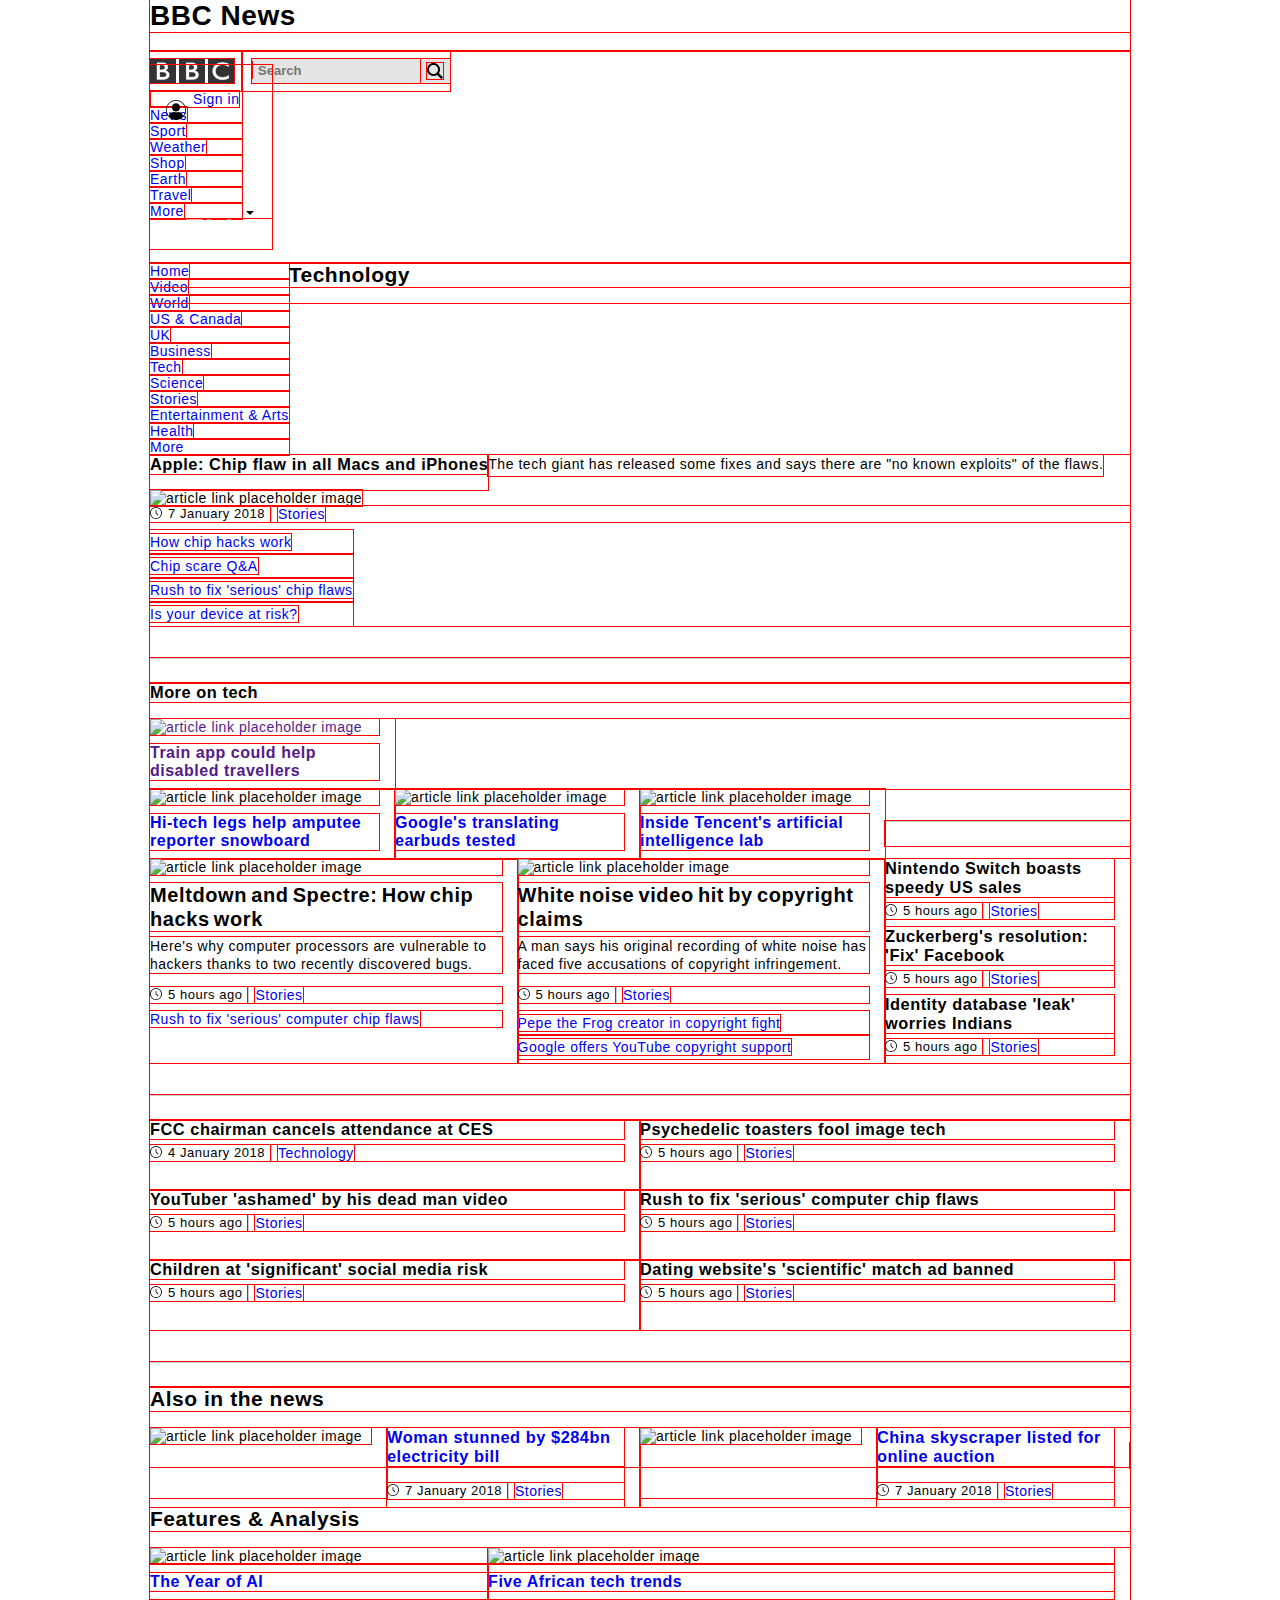
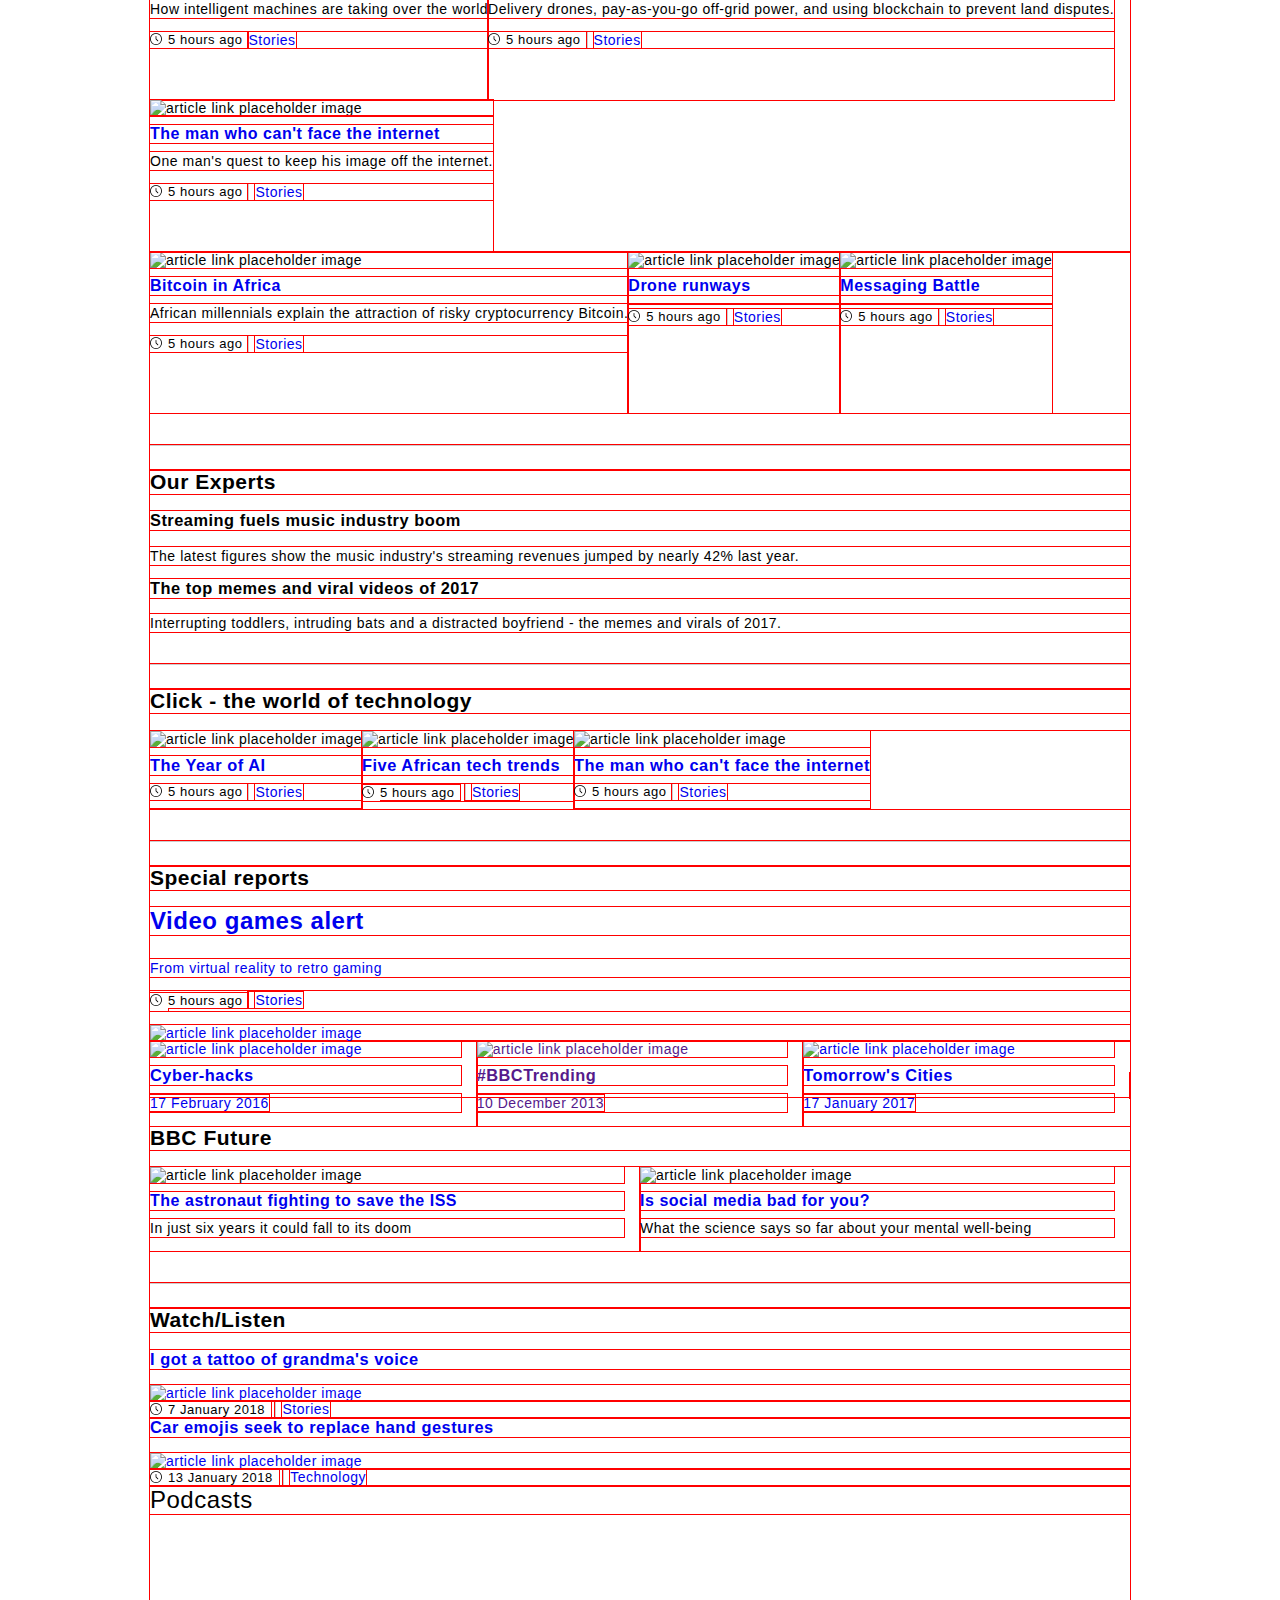
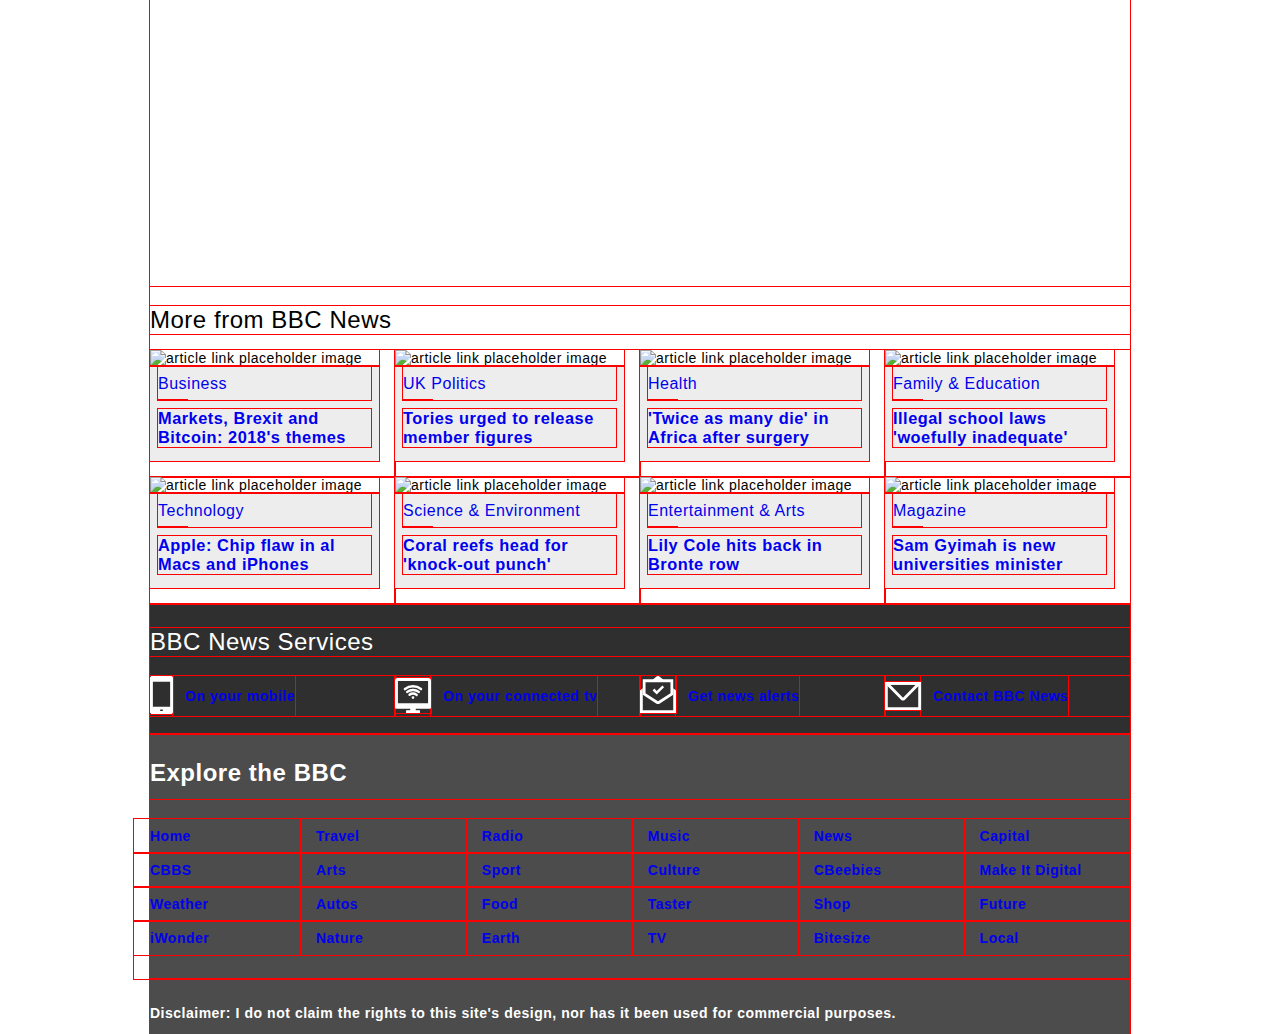
==== commit 033934f1: "commit @ 2:47PM" ====
--- a/index.html
+++ b/index.html
@@ -1,5 +1,5 @@
 <!DOCTYPE html>
-<html>
+<html lang="en">
     <head>
     <meta charset="utf-8">
         <title>Technology - BBC News</title>
@@ -8,209 +8,195 @@
         <link rel="stylesheet" href="css/layout.css">
         <link rel="stylesheet" href="style.css">
     </head>
-    <body>
-        <header>
-            <!--  Top Navigation  -->
-            <div class="nav nav__top-navigation">
-                <div class="container max-width">
-                    <ul class="block">
-                        <li>
-                            <div class="block logo"><img src="images/bbc-logo.png" alt="article link placeholder image"></div>
-                        </li>
-
-                        <li class="user">
-                            <span class="user-icon"></span>
-                            <a href="#">Sign in</a>
-                        </li>
-
-                        <li><a href="#">News</a></li>
-                        <li><a href="#">Sport</a></li>
-                        <li><a href="#">Weather</a></li>
-                        <li><a href="#">Shop</a></li>
-                        <li><a href="#">Earth</a></li>
-                        <li><a href="#">Travel</a></li>
-                        <li class="dropdown">
-                            <div tabindex="0" class="dropdown-button__top-navigation">
-                                <a href="#"><span class="down-arrow__top-navigation">More</span></a>
-                            </div>
-                        </li>
+    <body class="page">
+        <h1>BBC News</h1>
+        <!--  Top Navigation  -->
+        <nav class="top-navigation">
+            <ul class="block">
+                <li>
+                    <div class="block logo"><img src="images/bbc-logo.png" alt="article link placeholder image"></div>
+                </li>
+
+                <li class="user">
+                    <span class="user-icon"></span>
+                    <a href="#">Sign in</a>
+                </li>
+
+                <li><a href="#">News</a></li>
+                <li><a href="#">Sport</a></li>
+                <li><a href="#">Weather</a></li>
+                <li><a href="#">Shop</a></li>
+                <li><a href="#">Earth</a></li>
+                <li><a href="#">Travel</a></li>
+                <li class="dropdown">
+                    <div tabindex="0" class="dropdown-button__top-navigation">
+                        <a href="#"><span class="down-arrow__top-navigation">More</span></a>
+                    </div>
+                </li>
+            </ul>
+
+            <form class="block search">
+                <label for="search-field"></label>
+                <input type="text" id="search-field" name="search-field" placeholder="Search">
+                <button type="button" name="button"> <img src="images/search-icon.svg" alt="search button"></button>
+            </form>
+
+            <div class="container dropdown__block dropdown__top-navigation">
+                <section class=" max-width">
+                    <header class="block dropdown__block-title">
+                        <h2>MORE</h2>
+                    </header>
+
+                    <ul class="block dropdown__block-links">
+                        <li class="block column-of-5"><a href="#">Culture</a></li>
+                        <li class="block column-of-5"><a href="#">TV</a></li>
+                        <li class="block column-of-5"><a href="#">CBeebies</a></li>
+                        <li class="block column-of-5"><a href="#">Bitesize</a></li>
+                        <li class="block column-of-5"><a href="#">Make It Digital</a></li>
+
+                        <li class="block column-of-5"><a href="#">Local</a></li>
+                        <li class="block column-of-5"><a href="#">Autos</a></li>
+                        <li class="block column-of-5"><a href="#">Radio</a></li>
+                        <li class="block column-of-5"><a href="#">Food</a></li>
+                        <li class="block column-of-5"><a href="#">Music</a></li>
+
+                        <li class="block column-of-5"><a href="#">Taster</a></li>
+                        <li class="block column-of-5"><a href="#">Future</a></li>
+                        <li class="block column-of-5"><a href="#">CBBC</a></li>
+                        <li class="block column-of-5"><a href="#">iWonder</a></li>
+                        <li class="block column-of-5"><a href="#">Arts</a></li>
+
+                        <li class="block column-of-5"><a href="#">Nature</a></li>
+                        <li class="block column-of-5"><a href="#">Capital</a></li>
                     </ul>
-
-                    <form class="block search">
-                        <label for="search-field"></label>
-                        <input type="text" id="search-field" name="search-field" placeholder="Search">
-                        <button type="button" name="button"> <img src="images/search-icon.svg" alt="search button"></button>
-                    </form>
-
-                    <div class="container dropdown__block dropdown__top-navigation">
-                        <section class=" max-width">
-                            <div class="block dropdown__block-title"><h2>MORE</h2></div>
-                            <ul class="block dropdown__block-links">
-                                <li class="block column-of-5"><a href="#">Culture</a></li>
-                                <li class="block column-of-5"><a href="#">TV</a></li>
-                                <li class="block column-of-5"><a href="#">CBeebies</a></li>
-                                <li class="block column-of-5"><a href="#">Bitesize</a></li>
-                                <li class="block column-of-5"><a href="#">Make It Digital</a></li>
-
-                                <li class="block column-of-5"><a href="#">Local</a></li>
-                                <li class="block column-of-5"><a href="#">Autos</a></li>
-                                <li class="block column-of-5"><a href="#">Radio</a></li>
-                                <li class="block column-of-5"><a href="#">Food</a></li>
-                                <li class="block column-of-5"><a href="#">Music</a></li>
-
-                                <li class="block column-of-5"><a href="#">Taster</a></li>
-                                <li class="block column-of-5"><a href="#">Future</a></li>
-                                <li class="block column-of-5"><a href="#">CBBC</a></li>
-                                <li class="block column-of-5"><a href="#">iWonder</a></li>
-                                <li class="block column-of-5"><a href="#">Arts</a></li>
-
-                                <li class="block column-of-5"><a href="#">Nature</a></li>
-                                <li class="block column-of-5"><a href="#">Capital</a></li>
-                            </ul>
-                        </section>
-                    </div>
-
-                </div>
+                </section>
             </div>
-            <!-- Page banner -->
-            <div class="banner">
-                  <div class="max-width banner-logo">
-                    <a><img src="images/news-white.png" alt="article link placeholder image"></a>
-                  </div>
+        </nav>
+
+        <header class="page-header">
+            <div class="max-width banner-logo">
+                <a><img src="images/news-white.png" alt="article link placeholder image"></a>
             </div>
             <!--  Main navigation  -->
-            <div class="nav nav__main-navigation">
-                <div class="container max-width">
-                    <ul class="block">
-                        <li><a href="#"><span>Home</span></a></li>
-                        <li><a href="#"><span>Video</span></a></li>
-                        <li><a href="#"><span>World</span></a></li>
-                        <li><a href="#"><span>US & Canada</span></a></li>
-                        <li><a href="#"><span>UK</span></a></li>
-                        <li><a href="#"><span>Business</span></a></li>
-                        <li><a href="#" class="active"><span>Tech</span></a></li>
-                        <li><a href="#"><span>Science</span></a></li>
-                        <li><a href="#"><span>Stories</span></a></li>
-                        <li><a href="#"><span>Entertainment & Arts</span></a></li>
-                        <li><a href="#"><span>Health</span></a></li>
-                        <li class="dropdown">
-                            <div class="dropdown-button__main-navigation">
-                                <a href="#">
-                                    <span class="down-arrow__main-navigation">More</span>
-                                </a>
-                            </div>
-
-                            <div class="container dropdown__block dropdown__main-navigation">
-                                <div class="container max-width">
-                                    <ul class="block">
-                                        <li class="block column-of-4">
-                                            <a href="#" class="right-arrow__main-navigation"><span>In Pictures</span></a></li>
-                                        <li class="block column-of-4">
-                                            <a href="#" class="right-arrow__main-navigation"><span>Reality Check</span></a></li>
-                                        <li class="block column-of-4">
-                                            <a href="#" class="right-arrow__main-navigation"><span>World News TV</span></a></li>
-                                        <li class="block column-of-4">
-                                            <a href="#" class="right-arrow__main-navigation"><span>The Reporters</span></a></li>
-                                        <li class="block column-of-4">
-                                            <a href="#" class="right-arrow__main-navigation"><span>Paradise Papers</span></a></li>
-                                        <li class="block column-of-4">
-                                            <a href="#" class="right-arrow__main-navigation"><span>Special Reports</span></a></li>
-                                        <li class="block column-of-4">
-                                            <a href="#" class="right-arrow__main-navigation"><span>Explainers</span></a></li>
-                                        <li class="block column-of-4">
-                                            <a href="#" class="right-arrow__main-navigation"><span>Have Your Say</span></a></li>
-                                    </ul>
-                                </div>
-                            </div>
-                        </li>
-
-                    </ul>
-                </div>
-
-
-            </div>
-        </header>
-        <!--  Page content  -->
-        <main role="main" class="outlined container page-container">
-            <section class="outlined container max-width">
-
-                <header class="outlined page-title">
-                    <h1>Technology</h1>
-                </header>
-                <!--  Left column of page: Top stories  -->
-                <div class="block column-left">
-                    <!--  Block: Top stories  -->
-                    <article class="outlined container">
-                        <header>
-                            <a href="#"><h2 class="block-media__title-primary">Apple: Chip flaw in all Macs and iPhones</h2></a>
-                        </header>
-                        <!--  Body of featured article  -->
-                        <div class="outlined container flex-container">
-                            <div class="outlined block block-media__text">
-                                <a href="#"><p>The tech giant has released some fixes and says there are "no known exploits" of the flaws.</p></a>
-                                <div class="outlined container block-media__footer">
-                                    <span class="block block-media__time-stamp">7 January 2018</span>
-                                    <a href="#"><span class="block block-media__link-tag">Stories</span></a>
-                                </div>
-
-                                <aside class="outlined block-media__list footer-divider">
-                                    <ul>
-                                        <li class="block-media__list-link"><a href="#">How chip hacks work</a></li>
-                                        <li class="block-media__list-link"><a href="#">Chip scare Q&A</a></li>
-                                        <li class="block-media__list-link"><a href="#">Rush to fix 'serious' chip flaws</a></li>
-                                        <li class="block-media__list-link"><a href="#">Is your device at risk?</a></li>
-                                    </ul>
-                                </aside>
-                            </div>
-                            <!--  Image of featured article  -->
-                            <div class="block block-media__image">
-                                <img src="https://placeholdit.co//i/410x230" alt="article link placeholder image">
+            <nav class="main-navigation">
+
+                <ul class="block">
+                    <li><a href="#"><span>Home</span></a></li>
+                    <li><a href="#"><span>Video</span></a></li>
+                    <li><a href="#"><span>World</span></a></li>
+                    <li><a href="#"><span>US & Canada</span></a></li>
+                    <li><a href="#"><span>UK</span></a></li>
+                    <li><a href="#"><span>Business</span></a></li>
+                    <li><a href="#" class="active"><span>Tech</span></a></li>
+                    <li><a href="#"><span>Science</span></a></li>
+                    <li><a href="#"><span>Stories</span></a></li>
+                    <li><a href="#"><span>Entertainment & Arts</span></a></li>
+                    <li><a href="#"><span>Health</span></a></li>
+                    <li class="dropdown">
+                        <a href="#"><span class="down-arrow__main-navigation">More</span></a>
+
+                        <div class="container dropdown__block dropdown__main-navigation">
+                            <div class="container max-width">
+                                <ul class="block">
+                                    <li class="block column-of-4">
+                                        <a href="#" class="right-arrow__main-navigation"><span>In Pictures</span></a></li>
+                                    <li class="block column-of-4">
+                                        <a href="#" class="right-arrow__main-navigation"><span>Reality Check</span></a></li>
+                                    <li class="block column-of-4">
+                                        <a href="#" class="right-arrow__main-navigation"><span>World News TV</span></a></li>
+                                    <li class="block column-of-4">
+                                        <a href="#" class="right-arrow__main-navigation"><span>The Reporters</span></a></li>
+                                    <li class="block column-of-4">
+                                        <a href="#" class="right-arrow__main-navigation"><span>Paradise Papers</span></a></li>
+                                    <li class="block column-of-4">
+                                        <a href="#" class="right-arrow__main-navigation"><span>Special Reports</span></a></li>
+                                    <li class="block column-of-4">
+                                        <a href="#" class="right-arrow__main-navigation"><span>Explainers</span></a></li>
+                                    <li class="block column-of-4">
+                                        <a href="#" class="right-arrow__main-navigation"><span>Have Your Say</span></a></li>
+                                </ul>
                             </div>
                         </div>
-                    </article>
-
-                    <!--  Block: More on tech (link to other tech articles)  -->
-                    <section class="outlined block-media">
-                        <h2>More on tech</h2>
+                    </li>
+                </ul>
+
+            </nav>
+        </header>
+
+        <h2 class="page__title">Technology</h2>
+
+        <!--  Content (begin)  -->
+        <main class="content">
+
+            <!--  Column (begin)  -->
+            <div class="column column_left">
+
+                    <!--  Block: Top stories  -->
+                <article class="outlined container flex-container">
+                    <header>
+                        <h3 class="title title_size_l">Apple: Chip flaw in all Macs and iPhones</h3>
+                    </header>
+                    <p>The tech giant has released some fixes and says there are "no known exploits" of the flaws.</p>
+                    <img src="https://placeholdit.co//i/410x230" alt="article link placeholder image">
+
+                    <div class="outlined container footer">
+                        <span class="block footer__time-stamp">7 January 2018</span>
+                        <span class="block footer__link-tag"><a href="#">Stories</a></span>
+                    </div>
+
+                    <ul class="media__footer footer_divider">
+                        <li class="footer__link"><a href="#">How chip hacks work</a></li>
+                        <li class="footer__link"><a href="#">Chip scare Q&A</a></li>
+                        <li class="footer__link"><a href="#">Rush to fix 'serious' chip flaws</a></li>
+                        <li class="footer__link"><a href="#">Is your device at risk?</a></li>
+                    </ul>
+                </article>
+                <hr>
+
+                <!--  Block: More on tech  -->
+                <section class="media">
+                        <h3>More on tech</h3>
                         <!--  First block  -->
-                        <ul class="outlined container flex-container">
-                            <li class="block block-media__column column-of-4">
+                        <article class="outlined container flex-container">
+                            <a href="" class="block block-media__column column-of-4">
                                 <img src="https://placeholdit.co//i/149x84" alt="article link placeholder image">
-                                <a href="#"><h3 class="column__title title-small">Train app could help disabled travellers</h3></a>
-                            </li>
-
-                            <li class="block block-media__column column-of-4">
-                                <img src="https://placeholdit.co//i/149x84" alt="article link placeholder image">
-                                <a href="#"><h3 class="column__title title-small">Hi-tech legs help amputee reporter snowboard</h3></a>
-                            </li>
-
-                            <li class="block block-media__column column-of-4">
-                                <img src="https://placeholdit.co//i/149x84" alt="article link placeholder image">
-                                <a href="#"><h3 class="column__title title-small">Google's translating earbuds tested</h3></a>
-                            </li>
-
-                            <li class="block block-media__column column-of-4">
-                                <img src="https://placeholdit.co//i/149x84" alt="article link placeholder image">
-                                <a href="#"><h3 class="column__title title-small">Inside Tencent's artificial intelligence lab</h3></a>
-                            </li>
-                        </ul>
+                                <h3 class="column__title title-small">Train app could help disabled travellers</h3>
+                            </a>
+                        </article>
+
+                        <article class="block block-media__column column-of-4">
+                            <img src="https://placeholdit.co//i/149x84" alt="article link placeholder image">
+                            <a href="#"><h3 class="column__title title-small">Hi-tech legs help amputee reporter snowboard</h3></a>
+                        </article>
+
+                        <article class="block block-media__column column-of-4">
+                            <img src="https://placeholdit.co//i/149x84" alt="article link placeholder image">
+                            <a href="#"><h3 class="column__title title-small">Google's translating earbuds tested</h3></a>
+                        </article>
+
+                        <article class="block block-media__column column-of-4">
+                            <img src="https://placeholdit.co//i/149x84" alt="article link placeholder image">
+                            <a href="#"><h3 class="column__title title-small">Inside Tencent's artificial intelligence lab</h3></a>
+                        </article>
+
+                        <hr>
+
                         <!--  Second block  -->
                         <ul class="outlined container flex-container block-media">
                             <li class="outlined block block-column__left padding__right">
-                                <div class="">
-                                    <div class="link-image">
-                                        <img src="https://placeholdit.co//i/270x151" alt="article link placeholder image">
-                                    </div>
-                                    <h3 class="block-media__titel-secondary">Meltdown and Spectre: How chip hacks work</h3>
-                                    <p>Here's why computer processors are vulnerable to hackers thanks to two recently discovered bugs.</p>
-
-                                    <div class="outlined block-media__footer">
-                                        <div class="block block-media__time-stamp">5 hours ago</div>
-                                        <div class="block block-media__link-tag"><a href="#">Stories</a></div>
-                                    </div>
-                                </div>
-
-                                <aside class="footer-divider">
+
+                                <div class="link-image">
+                                    <img src="https://placeholdit.co//i/270x151" alt="article link placeholder image">
+                                </div>
+                                <h3 class="block-media__titel-secondary">Meltdown and Spectre: How chip hacks work</h3>
+                                <p>Here's why computer processors are vulnerable to hackers thanks to two recently discovered bugs.</p>
+
+                                <div class="outlined footer">
+                                    <span class="block footer__time-stamp">5 hours ago</span>
+                                    <span class="block footer__link-tag"><a href="#">Stories</a></span>
+                                </div>
+
+                                <aside class="footer__divider">
                                     <ul>
                                         <li><a href="#">Rush to fix 'serious' computer chip flaws</a></li>
                                     </ul>
@@ -218,103 +204,112 @@
                             </li>
 
                             <li class="outlined block block-column__left padding__right">
+
                                 <div class="link-image">
                                     <img src="https://placeholdit.co//i/270x151" alt="article link placeholder image">
                                 </div>
+
                                 <h3 class="block-media__titel-secondary">White noise video hit by copyright claims</h3>
                                 <p>A man says his original recording of white noise has faced five accusations of copyright infringement.</p>
 
-                                <div class="outlined block-media__footer">
-                                    <div class="block block-media__time-stamp">5 hours ago</div>
-                                    <div class="block block-media__link-tag"><a href="#">Stories</a></div>
-                                </div>
-
-                                <ul>
-                                    <li><a href="#">Pepe the Frog creator in copyright fight</a></li>
-                                    <li><a href="#">Google offers YouTube copyright support</a></li>
-                                </ul>
+                                <div class="outlined footer">
+                                    <span class="block footer__time-stamp">5 hours ago</span>
+                                    <span class="block footer__link-tag"><a href="#">Stories</a></span>
+                                </div>
+
+                                <aside class="footer__divider">
+                                    <ul>
+                                        <li class="footer__link"><a href="#">Pepe the Frog creator in copyright fight</a></li>
+                                        <li class="footer__link"><a href="#">Google offers YouTube copyright support</a></li>
+                                    </ul>
+                                </aside>
                             </li>
 
                             <li class="outlined block block-column__right padding__right">
                                 <div>
                                     <h3>Nintendo Switch boasts speedy US sales</h3>
-                                    <div class="outlined block-media__footer">
-                                      <div class="block block-media__time-stamp">5 hours ago</div>
-                                      <div class="block block-media__link-tag"><a href="#">Stories</a></div>
+                                    <div class="outlined footer">
+                                      <span class="block footer__time-stamp">5 hours ago</span>
+                                      <span class="block footer__link-tag"><a href="#">Stories</a></span>
                                     </div>
                                 </div>
 
                                 <div>
                                     <h3>Zuckerberg's resolution: 'Fix' Facebook</h3>
-                                    <div class="outlined block-media__footer">
-                                      <div class="block block-media__time-stamp">5 hours ago</div>
-                                      <div class="block block-media__link-tag"><a href="#">Stories</a></div>
+                                    <div class="outlined footer">
+                                      <span class="block footer__time-stamp">5 hours ago</span>
+                                      <span class="block footer__link-tag"><a href="#">Stories</a></span>
                                     </div>
                                 </div>
 
                                 <div>
                                     <h3>Identity database 'leak' worries Indians</h3>
-                                    <div class="outlined block-media__footer">
-                                      <div class="block block-media__time-stamp">5 hours ago</div>
-                                      <div class="block block-media__link-tag"><a href="#">Stories</a></div>
+                                    <div class="outlined footer">
+                                      <span class="block footer__time-stamp">5 hours ago</span>
+                                      <span class="block footer__link-tag"><a href="#">Stories</a></span>
                                     </div>
                                 </div>
                             </li>
                         </ul>
+
+                        <hr>
+
                         <!--  Third block  -->
                         <ul class="outlined container block-media">
                             <li class="block column-of-2">
                                 <h3>FCC chairman cancels attendance at CES</h3>
-                                <div class="outlined block-media__footer">
-                                    <div class="block block-media__time-stamp">4 January 2018</div>
-                                    <div class="block block-media__link-tag"><a href="#">Technology</a></div>
+                                <div class="outlined footer">
+                                    <span class="block footer__time-stamp">4 January 2018</span>
+                                    <span class="block footer__link-tag"><a href="#">Technology</a></span>
                                 </div>
                             </li>
 
                             <li class="block column-of-2">
                                 <h3>Psychedelic toasters fool image tech</h3>
-                                <div class="outlined block-media__footer">
-                                    <div class="block block-media__time-stamp">5 hours ago</div>
-                                    <div class="block block-media__link-tag"><a href="#">Stories</a></div>
+                                <div class="outlined footer">
+                                    <span class="block footer__time-stamp">5 hours ago</span>
+                                    <span class="block footer__link-tag"><a href="#">Stories</a></span>
                                 </div>
                             </li>
 
                             <li class="block column-of-2">
                                 <h3>YouTuber 'ashamed' by his dead man video</h3>
-                                <div class="outlined block-media__footer">
-                                    <div class="block block-media__time-stamp">5 hours ago</div>
-                                    <div class="block block-media__link-tag"><a href="#">Stories</a></div>
+                                <div class="outlined footer">
+                                    <span class="block footer__time-stamp">5 hours ago</span>
+                                    <span class="block footer__link-tag"><a href="#">Stories</a></span>
                                 </div>
                             </li>
 
                             <li class="block column-of-2">
                                 <h3>Rush to fix 'serious' computer chip flaws</h3>
-                                <div class="outlined block-media__footer">
-                                    <div class="block block-media__time-stamp">5 hours ago</div>
-                                    <div class="block block-media__link-tag"><a href="#">Stories</a></div>
+                                <div class="outlined footer">
+                                    <span class="block footer__time-stamp">5 hours ago</span>
+                                    <span class="block footer__link-tag"><a href="#">Stories</a></span>
                                 </div>
                             </li>
 
                             <li class="block column-of-2">
                                 <h3>Children at 'significant' social media risk</h3>
-                                <div class="outlined block-media__footer">
-                                    <div class="block block-media__time-stamp">5 hours ago</div>
-                                    <div class="block block-media__link-tag"><a href="#">Stories</a></div>
+                                <div class="outlined footer">
+                                    <span class="block footer__time-stamp">5 hours ago</span>
+                                    <span class="block footer__link-tag"><a href="#">Stories</a></span>
                                 </div>
                             </li>
 
                             <li class="block column-of-2">
                                 <h3>Dating website's 'scientific' match ad banned</h3>
-                                <div class="outlined block-media__footer">
-                                    <div class="block block-media__time-stamp">5 hours ago</div>
-                                    <div class="block block-media__link-tag"><a href="#">Stories</a></div>
+                                <div class="outlined footer">
+                                    <span class="block footer__time-stamp">5 hours ago</span>
+                                    <span class="block footer__link-tag"><a href="#">Stories</a></span>
                                 </div>
                             </li>
                         </ul>
-                    </section>
-
-                    <!--  Also in the news  -->
-                    <section class="outlined container block-media">
+
+                    </section>
+                <hr>
+
+                <!--  Block: Also in the news  -->
+                <section class="media">
                         <h2>Also in the news</h2>
                         <div class="block column-of-2">
                             <div class="block column-of-2">
@@ -323,9 +318,9 @@
 
                             <div class="block column-of-2 padding__none">
                               <a href="#"><h3>Woman stunned by $284bn electricity bill</h3></a>
-                              <div class="outlined container block-media__footer">
-                                  <div class="block block-media__time-stamp">7 January 2018</div>
-                                  <div class="block block-media__link-tag"><a href="#">Stories</a></div>
+                              <div class="outlined container footer">
+                                  <span class="block footer__time-stamp">7 January 2018</span>
+                                  <span class="block footer__link-tag"><a href="#">Stories</a></span>
                               </div>
                             </div>
                         </div>
@@ -337,16 +332,17 @@
 
                             <div class="block column-of-2 padding__none">
                                 <a href="#"><h3>China skyscraper listed for online auction</h3></a>
-                                <div class="outlined container block-media__footer">
-                                    <div class="block block-media__time-stamp">7 January 2018</div>
-                                    <div class="block block-media__link-tag"><a href="#">Stories</a></div>
+                                <div class="outlined container footer">
+                                    <span class="block footer__time-stamp">7 January 2018</span>
+                                    <span class="block footer__link-tag"><a href="#">Stories</a></span>
                                 </div>
                             </div>
                         </div>
                     </section>
-
-                    <!--  Feature and Analysis  -->
-                    <section class="outlined block-media">
+                <hr>
+
+                <!--  Block: Feature and Analysis  -->
+                <section class="media">
                         <h2>Features & Analysis</h2>
                         <ul class="container">
                             <li class="block column-of-3">
@@ -355,9 +351,9 @@
                                 <div class="outlined container column__body">
                                     <a href="#"><h3 class="column__title title-small">The Year of AI</h3></a>
                                     <p>How intelligent machines are taking over the world</p>
-                                    <div class="block-media__footer">
-                                        <div class="block block-media__time-stamp">5 hours ago</div>
-                                        <div class="block block-media__link-tag"><a href="#">Stories</a></div>
+                                    <div class="footer">
+                                        <span class="block footer__time-stamp">5 hours ago</span>
+                                        <span class="block block-media__link-tag"><a href="#">Stories</a></span>
                                     </div>
                                 </div>
                             </li>
@@ -368,9 +364,9 @@
                                 <div class="outlined container column__body">
                                     <a href="#"><h3 class="column__title title-small">Five African tech trends</h3></a>
                                     <p>Delivery drones, pay-as-you-go off-grid power, and using blockchain to prevent land disputes.</p>
-                                    <div class="block-media__footer">
-                                        <div class="block block-media__time-stamp">5 hours ago</div>
-                                        <div class="block block-media__link-tag"><a href="#">Stories</a></div>
+                                    <div class="footer">
+                                        <span class="block footer__time-stamp">5 hours ago</span>
+                                        <span class="block footer__link-tag"><a href="#">Stories</a></span>
                                     </div>
                                 </div>
                             </li>
@@ -381,9 +377,9 @@
                                 <div class="outlined container column__body">
                                     <a href="#"><h3 class="column__title title-small">The man who can't face the internet</h3></a>
                                     <p>One man's quest to keep his image off the internet.</p>
-                                    <div class="block-media__footer">
-                                        <div class="block block-media__time-stamp">5 hours ago</div>
-                                        <div class="block block-media__link-tag"><a href="#">Stories</a></div>
+                                    <div class="footer">
+                                        <span class="block footer__time-stamp">5 hours ago</span>
+                                        <span class="block footer__link-tag"><a href="#">Stories</a></span>
                                     </div>
                                 </div>
                             </li>
@@ -396,9 +392,9 @@
                                 <div class="column__body">
                                     <a href="#"><h3 class="column__title title-small">Bitcoin in Africa</h3></a>
                                     <p>African millennials explain the attraction of risky cryptocurrency Bitcoin.</p>
-                                    <div class="block-media__footer">
-                                        <div class="block block-media__time-stamp">5 hours ago</div>
-                                        <div class="block block-media__link-tag"><a href="#">Stories</a></div>
+                                    <div class="footer">
+                                        <span class="block footer__time-stamp">5 hours ago</span>
+                                        <span class="block footer__link-tag"><a href="#">Stories</a></span>
                                     </div>
                                 </div>
                             </li>
@@ -409,9 +405,9 @@
                                 <div class="column__body">
                                     <a href="#"><h3 class="column__title title-small">Drone runways</h3></a>
                                     <p></p>
-                                    <div class="block-media__footer">
-                                        <div class="block block-media__time-stamp">5 hours ago</div>
-                                        <div class="block block-media__link-tag"><a href="#">Stories</a></div>
+                                    <div class="footer">
+                                        <span class="block footer__time-stamp">5 hours ago</span>
+                                        <span class="block footer__link-tag"><a href="#">Stories</a></span>
                                     </div>
                                 </div>
                             </li>
@@ -422,17 +418,18 @@
                                 <div class="column__body">
                                     <a href="#"><h3 class="column__title title-small">Messaging Battle</h3></a>
                                     <p></p>
-                                    <div class="block-media__footer">
-                                        <div class="block block-media__time-stamp">5 hours ago</div>
-                                        <div class="block block-media__link-tag"><a href="#">Stories</a></div>
+                                    <div class="footer">
+                                        <span class="block footer__time-stamp">5 hours ago</span>
+                                        <span class="block footer__link-tag"><a href="#">Stories</a></span>
                                     </div>
                                 </div>
                             </li>
                         </ul>
                     </section>
-
-                    <!--  Our Experts  -->
-                    <section class="outlined block-media">
+                <hr>
+
+                <!--  Block: Our Experts  -->
+                <section class="media">
                         <h2>Our Experts</h2>
                         <div class="">
                             <h3>Streaming fuels music industry boom</h3>
@@ -444,93 +441,89 @@
                             <p>Interrupting toddlers, intruding bats and a distracted boyfriend - the memes and virals of 2017.</p>
                         </div>
                     </section>
-
-                    <!--  Click - The World of Technology  -->
-                    <section class="outlined block-media">
+                <hr>
+
+                <!--  Block: Click - The World of Technology  -->
+                <section class="media">
                         <h2>Click - the world of technology</h2>
                         <ul class="container">
                               <li class="block column-of-3">
                                 <img src="https://placeholdit.co//i/204x115" alt="article link placeholder image">
                                 <a href="#"><h3 class="column__title">The Year of AI</h3></a>
-                                <div class="outlined container block-media__footer">
-                                    <div class="block block-media__time-stamp">5 hours ago</div>
-                                    <div class="block block-media__link-tag"><a href="#">Stories</a></div>
+                                <div class="outlined container footer">
+                                    <span class="block footer__time-stamp">5 hours ago</span>
+                                    <span class="block footer__link-tag"><a href="#">Stories</a></span>
                                 </div>
                               </li>
 
                               <li class="block column-of-3">
                                 <img src="https://placeholdit.co//i/204x115" alt="article link placeholder image">
                                 <a href="#"><h3 class="column__title">Five African tech trends</h3></a>
-                                <div class="outlined container block-media__footer">
-                                    <div class="block block-media__time-stamp">5 hours ago</div>
-                                    <div class="block block-media__link-tag"><a href="#">Stories</a></div>
+                                <div class="outlined container footer">
+                                    <span class="footer__time-stamp">5 hours ago</span>
+                                    <span class="footer__link-tag"><a href="#">Stories</a></span>
                                 </div>
                               </li>
 
                               <li class="block column-of-3">
                                 <img src="https://placeholdit.co//i/204x115" alt="article link placeholder image">
                                 <a href="#"><h3 class="column__title">The man who can't face the internet</h3></a>
-                                <div class="outlined container block-media__footer">
-                                    <div class="block block-media__time-stamp">5 hours ago</div>
-                                    <div class="block block-media__link-tag"><a href="#">Stories</a></div>
+                                <div class="outlined container footer">
+                                    <span class="block footer__time-stamp">5 hours ago</span>
+                                    <span class="block footer__link-tag"><a href="#">Stories</a></span>
                                 </div>
                               </li>
                         </ul>
                     </section>
-
-                    <!--  Special Reports  -->
-                    <section class="outlined container block-media">
-                      <h2>Special reports</h2>
-                      <div class="container">
-                          <div class="block block-media__text-mini">
-                            <a href="#"><h3 class="title-medium">Video games alert</h3></a>
-                              <p>From virtual reality to retro gaming</p>
-                              <div class="outlined container block-media__footer">
-                                  <div class="block block-media__time-stamp">5 hours ago</div>
-                                  <div class="block block-media__link-tag"><a href="#">Stories</a></div>
-                              </div>
-                          </div>
-                          <div class="block block-media__image-large">
-                              <img src="https://placeholdit.co//i/445x250" alt="article link placeholder image">
-                          </div>
-                      </div>
-
-                      <ul class="container block-media__columns">
-                        <li class="block block-media__column column-of-3">
+                <hr>
+
+                <!--  Block: Special Reports  -->
+                <section class="media">
+                    <h2>Special reports</h2>
+
+                    <section class="__item col_full">
+                        <a class="" href="#">
+                            <h3 class="title-medium">Video games alert</h3>
+                            <p>From virtual reality to retro gaming</p>
+                        </a>
+                        <p class="">
+                            <span class="footer__time-stamp">5 hours ago</span><span class="footer__link-tag"><a href="#">Stories</a></span>
+                        </p>
+
+                        <a class="" href="#">
+                            <img src="https://placeholdit.co//i/445x250" alt="article link placeholder image">
+                        </a>
+                    </section>
+
+                    <section class="__item col_of_3">
+                        <a href="#">
                             <img src="https://placeholdit.co//i/235x132" alt="article link placeholder image">
-                            <div class="column__text">
-                                <a href="#"><h3 class="column__title title-small">Cyber-hacks</h3></a>
-                                <div>
-                                    <div class="block block-media__time-stamp">5 hours ago</div>
-                                    <div class="block block-media__link-tag"><a href="#">Stories</a></div>
-                                </div>
-                            </div>
-                        </li>
-                        <li class="block block-media__column column-of-3">
+                            <h3 class="column__title title_size_s">Cyber-hacks</h3>
+                            <p><span class="__time-stamp">17 February 2016</span></p>
+                        </a>
+                    </section>
+
+                    <section class="__item col_of_3">
+                        <a href="">
                             <img src="https://placeholdit.co//i/235x132" alt="article link placeholder image">
-                            <div class="column__text">
-                                <a href="#"><h3 class="column__title title-small">#BBCTrending</h3></a>
-                                <div>
-                                    <div class="block block-media__time-stamp">5 hours ago</div>
-                                    <div class="block block-media__link-tag"><a href="#">Stories</a></div>
-                                </div>
-                            </div>
-                        </li>
-                        <li class="block block-media__column column-of-3">
+                            <h3 class="column__title title_size_s">#BBCTrending</h3>
+                            <p><span class="__time-stamp">10 December 2013</span></p>
+                        </a>
+                    </section>
+
+                    <section class="__item col_of_3">
+                        <a href="#">
                             <img src="https://placeholdit.co//i/235x132" alt="article link placeholder image">
-                            <div class="column__text">
-                                <a href="#"><h3 class="column__title title-small">Tomorrow's Cities</h3></a>
-                                <div>
-                                    <div class="block block-media__time-stamp">5 hours ago</div>
-                                    <div class="block block-media__link-tag"><a href="#">Stories</a></div>
-                                </div>
-                            </div>
-                        </li>
-                      </ul>
-                    </section>
-
-                    <!--  BBC Future  -->
-                    <section class="outlined block-media">
+                            <h3 class="column__title title_size_s">Tomorrow's Cities</h3>
+                            <p><span class="__time-stamp">17 January 2017</span></p>
+                        </a>
+                    </section>
+
+                </section>
+                <hr>
+
+                <!--  Block: BBC Future  -->
+                <section class="media">
                       <h2>BBC Future</h2>
                       <div class="container flex-container">
                           <div class="block column-of-2">
@@ -547,36 +540,59 @@
                       </div>
 
                     </section>
-                </div><!--  End of left block Div  -->
-                <!--  Right column of page: Watch/Listen  -->
-                <aside class="outlined block column-right sidebar">
-                    <h2>Watch/Listen</h2>
-                    <ul>
-                        <li>
-                            <div class="block sidebar__link-image"><img src="https://placeholdit.co//i/130x73" alt="article link placeholder image"></div>
-                            <div class="block sidebar__link-title">
-                                <a href="#"><h3>I got a tattoo of grandma's voice</h3></a>
-                                <div class="block sidebar__time-stamp">5 hours ago</div>
-                                <div class="block sidebar__link-tag"><a href="#">Stories</a></div>
-                            </div>
-                        </li>
-                    </ul>
-                </aside>
-
-            </section><!--  End of Max-width Div  -->
+                <hr>
+
+            </div>
+            <!--  Column: left (end)  -->
+
+            <!--  Column: right (begin)  -->
+            <aside class="column column_right">
+                <header><h2>Watch/Listen</h2></header>
+
+                <section>
+                    <a class="" href="#">
+                        <h3>I got a tattoo of grandma's voice</h3>
+                        <div class="">
+                            <img src="https://placeholdit.co//i/130x73" alt="article link placeholder image">
+                        </div>
+                    </a>
+
+                    <div class="">
+                        <span class="footer__time-stamp">7 January 2018</span>
+                        <span class="footer__link-tag"><a href="#">Stories</a></span>
+                    </div>
+                </section>
+
+                <section>
+                    <a class="" href="#">
+                        <h3>Car emojis seek to replace hand gestures</h3>
+                        <div class="">
+                            <img src="https://placeholdit.co//i/130x73" alt="article link placeholder image">
+                        </div>
+                    </a>
+
+                    <div class="">
+                        <span class="footer__time-stamp">13 January 2018</span>
+                        <span class="footer__link-tag"><a href="#">Technology</a></span>
+                    </div>
+                </section>
+
+            </aside>
+            <!--  Column: right (end)  -->
+
             <!--  Block: Podcasts  -->
-            <div class="max-width">
-                <section class="outlined block-media block-400">
-                    <header>
-                        <h2>Podcasts</h2>
-                    </header>
-                </section>
-            </div>
+            <section class="block-media block-400">
+                <header>
+                    <h2>Podcasts</h2>
+                </header>
+            </section>
+
             <!--  Block: More from BBC News  -->
-            <div class="max-width">
-                <section class="outlined block-media">
-                  <h2>More from BBC News</h2>
-                  <ul class="container flex-container">
+            <section class="block-media">
+                <header>
+                    <h2>More from BBC News</h2>
+                </header>
+                <ul class="container flex-container">
                     <li class="block column-of-4">
                       <div class=""><img src="https://placeholdit.co//i/235x132" alt="article link placeholder image"></div>
                       <div class="block__column-body">
@@ -640,11 +656,13 @@
                           <a href="#"><h3 class="column__title">Sam Gyimah is new universities minister</h3></a>
                       </div>
                     </li>
-                  </ul>
-                </section>
-            </div>
-        </main><!--  End of Main section  -->
-        <!-- Footer Block  -->
+                </ul>
+            </section>
+
+        </main>
+        <!--  Content (end)  -->
+
+        <!-- Block: Footer  -->
         <footer class="outlined block-footer">
             <div class="outlined block-footer__news-services">
                 <section class="outlined max-width">
--- a/css/layout.css
+++ b/css/layout.css
@@ -2,7 +2,7 @@
 
 .page-container { padding-bottom: 24px; }
 
-.container, .page-container, .block-media__footer { overflow: auto; width: 100%; }
+.container, .page-container, .footer, figure { overflow: auto; width: 100%; }
 
 /* .outlined { outline: 1px solid red; } */
 
@@ -27,5 +27,5 @@
 .column-of-6 { width: 16.66%; }
 .column-of-5 { width: 20%; }
 .column-of-4 { width: 25%; padding-right: 16px; }
-.column-of-3 { width: 33.33%; padding-right: 16px; }
+.col_of_3 { float: left; width: 33.33%; padding-right: 16px; }
 .column-of-2 { width: 50%; min-height: 70px; padding-right: 16px; }
--- a/style.css
+++ b/style.css
@@ -1,26 +1,30 @@
+.page {}
+.page__inner {}
+
+
+.page__column { float: left; }
+
+
 .logo, .user, .search { float: left; }
 .logo { padding: 8px 8px 8px 0; }
 .logo img { display: inherit; width: 100%; }
 
-.active { border-bottom: 4px solid #fff; }
-
-.footer-divider::before {
-    content: "";
-    display: block;
-    border-bottom: 1px solid red;
-    height: 1px;
-    width: 40px;
-    margin-bottom: 6px;
-}
-
-.block-media::before {
-    content: "";
-    display: block;
+.is-active { border-bottom: 4px solid #fff; }
+.is-hidden {  }
+
+
+
+hr {
+    border: none;
+    margin: 0;
     border-top: 1px solid #ccc;
     padding-bottom: 24px;
     margin-top: 32px;
-    width: 100%;
-}
+}
+.horizontal-divider {}
+.vertical-divider {}
+
+
 .block-media h2 { font-size: 24px; font-weight: 400; margin-bottom: 16px; }
 .block-media h3 { margin-bottom: 6px; }
 .block-media__title-primary { font-size: 32px; margin-bottom: 12px; color: #222; }
@@ -49,15 +53,37 @@
 
 .block-media__text { width: 40%; padding-right: 16px; }
 .block-media__text-mini { width: 33.5%; padding-right: 16px; }
-.block-media__footer { margin-bottom: 8px; }
+
+
+.footer { margin-bottom: 8px; }
+.footer-divider::before {
+    content: "";
+    display: block;
+    border-bottom: 1px solid red;
+    height: 1px;
+    width: 40px;
+    margin-bottom: 6px;
+}
+.footer__time-stamp { padding-right: 6px; font-size: 13px; }
+.footer__time-stamp::before {
+    content: url(images/clock.svg);
+    display: inline-block;
+    vertical-align: middle;
+    width: 12px;
+    padding-right: 6px;
+ }
+ .footer__link-tag {
+     padding-left: 6px;
+     border-left: 1px solid #ccc;
+ }
+ .footer__link { padding: 4px 0 4px 0; }
+
 
 .block-media__image { width: 60%; }
 .block-media__image-large { width: 66.5%; padding-right: 16px; }
 .block-media__columns { margin-top: 16px; }
-.block-media__list {}
-.block-media__list-link { display: block; padding: 4px 0 4px 0;}
-.block-media__time-stamp { padding-right: 4px; }
-.block-media__link-tag { padding-left: 4px; border-left: 1px solid #ccc; }
+
+
 
 .block-footer { color: #fff; font-size: 14px; font-weight: bold; }
 .block-footer a:visited { color: #fff; }
@@ -81,12 +107,27 @@
     display: block;
     float: left;
     position: relative;
-    width: 35px;
-}
-.icon__mobile { content: url(images/mobile.svg); width: 18px; top: 4px; }
-.icon__tv { content: url(images/tv.svg); width: 40px; top: 6px; }
-.icon__alerts { content: url(images/alerts.svg); width: 27px; top: 4px; }
-.icon__contact { content: url(images/contact.svg); top: 6px; }
+    width: 36px;
+}
+.icon__mobile {
+    content: url(images/mobile.svg);
+    width: 23px;
+    /* top: 4px; */
+}
+.icon__tv {
+    content: url(images/tv.svg);
+    /* width: 40px; */
+    top: 2px;
+}
+.icon__alerts {
+    content: url(images/alerts.svg);
+    /* width: 23px; */
+    /* top: 4px; */
+}
+.icon__contact {
+    content: url(images/contact.svg);
+    top: 6px;
+}
 
 
 .column__text { padding-top: 8px; }
@@ -301,11 +342,9 @@
 .banner-logo img { display: inherit; width: 100%; }
 
 
-.sidebar { width: 32%; height: 500px; border-left: 1px solid #ccc; padding-left: 16px; }
+.sidebar { width: 32%; border-left: 1px solid #ccc; padding-left: 16px; }
 .sidebar h2 { font-size: 24px; font-weight: 400; color: #404040; }
 .sidebar h3 { font-size: 16px; }
-.sidebar__link-image { padding-right: 8px; width: 40%; }
-.sidebar__link-title { width: 60%; margin-bottom: 16px; }
-.sidebar__link-title h3 { margin-bottom: 8px; }
-.sidebar__time-stamp { border-right: 1px solid #ccc; padding-right: 4px;}
-.sidebar__link-tag { padding-left: 4px; }
+.sidebar__image { width: 40%; padding-right: 8px; }
+.sidebar__body { width: 60%; margin-bottom: 16px; }
+.sidebar__body h3 { margin-bottom: 8px; }
